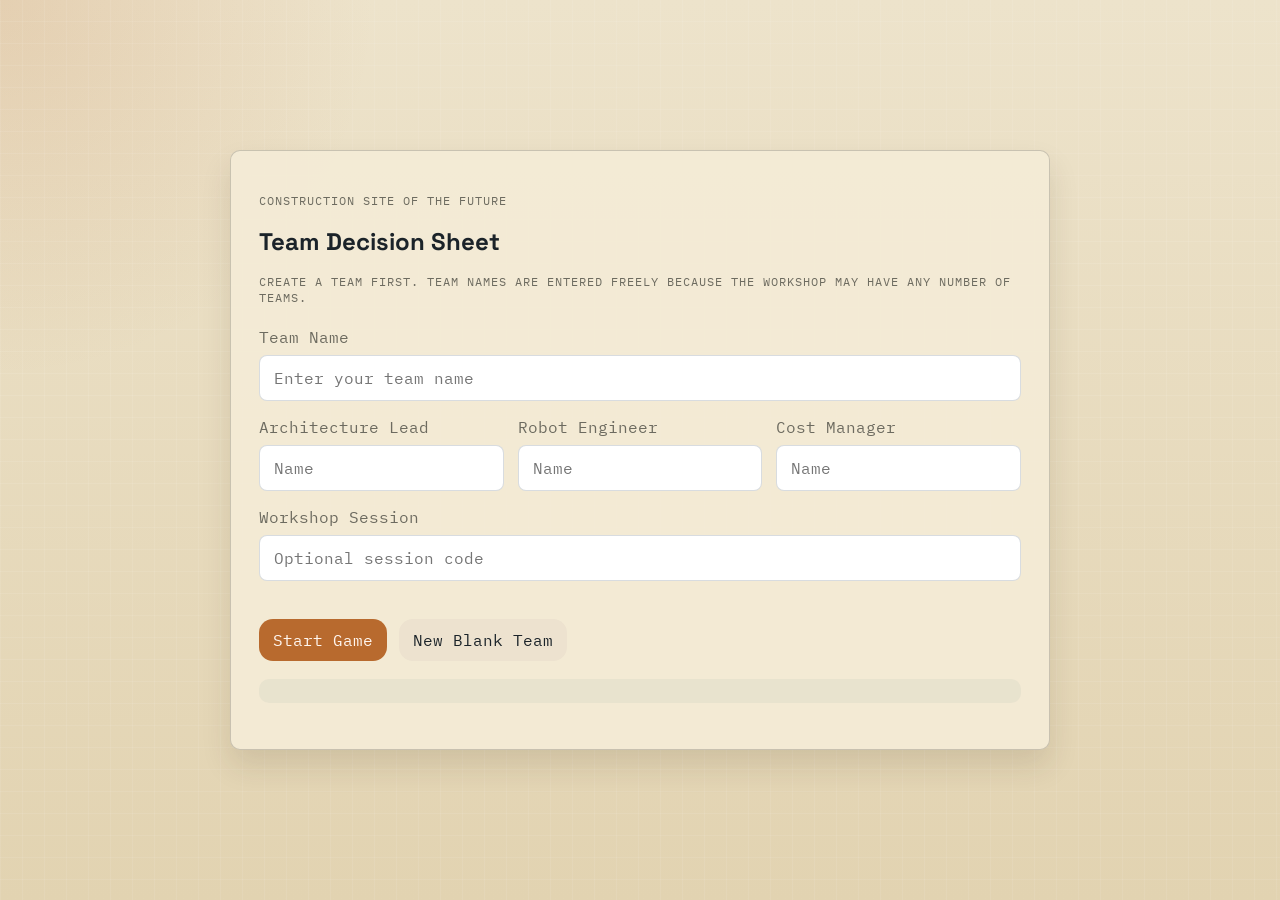
==== team.html @ 6251e375 "change the style of the web demo" ====
<!DOCTYPE html>
<html lang="en">
  <head>
    <meta charset="UTF-8" />
    <meta name="viewport" content="width=device-width, initial-scale=1.0" />
    <title>Team Decision Sheet | Construction Site of the Future</title>
    <link rel="preconnect" href="https://fonts.googleapis.com" />
    <link rel="preconnect" href="https://fonts.gstatic.com" crossorigin />
    <link
      href="https://fonts.googleapis.com/css2?family=Space+Grotesk:wght@400;500;700&family=IBM+Plex+Mono:wght@400;500&display=swap"
      rel="stylesheet"
    />
    <link rel="stylesheet" href="./styles.css" />
    <style>
      body {
        min-height: 100vh;
        display: grid;
        place-items: center;
      }

      .team-setup-page {
        width: min(820px, calc(100% - 32px));
        margin: 0 auto;
        padding: 32px 0;
      }

      .team-setup-card {
        padding: 28px;
      }

      .decision-sheet-title {
        margin: 0;
        font-family: "Space Grotesk", sans-serif;
      }

      .team-setup-form {
        display: grid;
        gap: 16px;
        margin-top: 22px;
      }

      .team-setup-form label {
        display: grid;
        gap: 8px;
        color: var(--muted);
      }

      .team-setup-form input {
        width: 100%;
        border: 1px solid rgba(16, 37, 66, 0.16);
        border-radius: 8px;
        background: #fff;
        color: var(--ink);
        padding: 12px 14px;
        font: inherit;
      }

      .role-grid {
        display: grid;
        grid-template-columns: repeat(3, minmax(0, 1fr));
        gap: 14px;
      }

      .team-setup-actions {
        display: flex;
        gap: 12px;
        flex-wrap: wrap;
        margin-top: 22px;
      }

      .team-feedback,
      .created-teams {
        margin-top: 18px;
      }

      .created-team-list {
        display: grid;
        gap: 8px;
        margin-top: 10px;
      }

      .created-team-row {
        display: flex;
        justify-content: space-between;
        gap: 12px;
        align-items: center;
        border: 1px solid var(--line);
        border-radius: 8px;
        padding: 10px 12px;
        background: var(--panel-strong);
      }

      @media (max-width: 720px) {
        .role-grid {
          grid-template-columns: 1fr;
        }
      }
    </style>
  </head>
  <body>
    <main class="team-setup-page">
      <section class="panel team-setup-card">
        <div class="panel-head">
          <p class="panel-kicker">Construction Site of the Future</p>
          <h1 class="decision-sheet-title">Team Decision Sheet</h1>
        </div>

        <p class="microcopy">
          Create a team first. Team names are entered freely because the workshop may have any number of teams.
        </p>

        <form id="team-form" class="team-setup-form">
          <label>
            Team Name
            <input id="team-name" type="text" placeholder="Enter your team name" required />
          </label>

          <div class="role-grid">
            <label>
              Architecture Lead
              <input id="architecture-lead" type="text" placeholder="Name" required />
            </label>

            <label>
              Robot Engineer
              <input id="robot-engineer" type="text" placeholder="Name" required />
            </label>

            <label>
              Cost Manager
              <input id="cost-manager" type="text" placeholder="Name" required />
            </label>
          </div>

          <label>
            Workshop Session
            <input id="session-id" type="text" placeholder="Optional session code" />
          </label>

          <div class="team-setup-actions">
            <button class="button primary" type="submit">Start Game</button>
            <button id="new-team" class="button ghost" type="button">New Blank Team</button>
          </div>
        </form>

        <div id="team-feedback" class="team-feedback"></div>
        <div id="created-teams" class="created-teams"></div>
      </section>
    </main>

    <script>
      const TEAM_STORAGE_KEY = "construction-site-team-v1";
      const TEAM_LIST_STORAGE_KEY = "construction-site-teams-v1";

      const form = document.getElementById("team-form");
      const teamNameInput = document.getElementById("team-name");
      const architectureLeadInput = document.getElementById("architecture-lead");
      const robotEngineerInput = document.getElementById("robot-engineer");
      const costManagerInput = document.getElementById("cost-manager");
      const sessionInput = document.getElementById("session-id");
      const feedbackEl = document.getElementById("team-feedback");
      const createdTeamsEl = document.getElementById("created-teams");
      const newTeamButton = document.getElementById("new-team");

      function loadJSON(key, fallback) {
        try {
          const raw = localStorage.getItem(key);
          return raw ? JSON.parse(raw) : fallback;
        } catch {
          return fallback;
        }
      }

      function generateTeamId() {
        if (typeof crypto !== "undefined" && typeof crypto.randomUUID === "function") {
          return crypto.randomUUID();
        }
        return `team-${Date.now()}-${Math.floor(Math.random() * 10000)}`;
      }

      function collectTeamInfo(existing = {}) {
        const architectureLead = architectureLeadInput.value.trim();
        const robotEngineer = robotEngineerInput.value.trim();
        const costManager = costManagerInput.value.trim();
        return {
          ...existing,
          sessionId: sessionInput.value.trim(),
          teamName: teamNameInput.value.trim(),
          architectureLead,
          robotEngineer,
          costManager,
          participants: [architectureLead, robotEngineer, costManager].filter(Boolean).join(", "),
          teamId: existing.teamId || generateTeamId(),
          finalSubmitted: existing.finalSubmitted || false,
        };
      }

      function fillExistingTeam() {
        const saved = loadJSON(TEAM_STORAGE_KEY, null);
        if (!saved) return;
        teamNameInput.value = saved.teamName || "";
        architectureLeadInput.value = saved.architectureLead || "";
        robotEngineerInput.value = saved.robotEngineer || "";
        costManagerInput.value = saved.costManager || "";
        sessionInput.value = saved.sessionId || "";
        if (saved.teamName) {
          feedbackEl.innerHTML = `<div class="role-pill">Current saved team: ${saved.teamName}</div>`;
        }
      }

      function saveTeam(teamInfo) {
        localStorage.setItem(TEAM_STORAGE_KEY, JSON.stringify(teamInfo));
        const teams = loadJSON(TEAM_LIST_STORAGE_KEY, []);
        const nextTeams = [teamInfo, ...teams.filter((team) => team.teamId !== teamInfo.teamId)];
        localStorage.setItem(TEAM_LIST_STORAGE_KEY, JSON.stringify(nextTeams));
      }

      function renderCreatedTeams() {
        const teams = loadJSON(TEAM_LIST_STORAGE_KEY, []);
        if (!teams.length) {
          createdTeamsEl.innerHTML = "";
          return;
        }
        createdTeamsEl.innerHTML = `
          <div class="panel-kicker">Created Teams</div>
          <div class="created-team-list">
            ${teams
              .map(
                (team) => `
                  <div class="created-team-row">
                    <div>
                      <strong>${team.teamName}</strong>
                      <div class="microcopy">${team.architectureLead || "-"} / ${team.robotEngineer || "-"} / ${team.costManager || "-"}</div>
                    </div>
                    <button class="button ghost" data-team-id="${team.teamId}" type="button">Use</button>
                  </div>
                `
              )
              .join("")}
          </div>
        `;
        createdTeamsEl.querySelectorAll("[data-team-id]").forEach((button) => {
          button.addEventListener("click", () => {
            const selected = teams.find((team) => team.teamId === button.dataset.teamId);
            if (!selected) return;
            localStorage.setItem(TEAM_STORAGE_KEY, JSON.stringify(selected));
            window.location.href = "./index.html";
          });
        });
      }

      form.addEventListener("submit", (event) => {
        event.preventDefault();
        const existing = loadJSON(TEAM_STORAGE_KEY, {});
        const teamInfo = collectTeamInfo(existing.teamName === teamNameInput.value.trim() ? existing : {});

        if (!teamInfo.teamName || !teamInfo.architectureLead || !teamInfo.robotEngineer || !teamInfo.costManager) {
          feedbackEl.innerHTML = `<div class="warning-pill">Please fill Team Name, Architecture Lead, Robot Engineer, and Cost Manager.</div>`;
          return;
        }

        saveTeam(teamInfo);
        window.location.href = "./index.html";
      });

      newTeamButton.addEventListener("click", () => {
        localStorage.removeItem(TEAM_STORAGE_KEY);
        teamNameInput.value = "";
        architectureLeadInput.value = "";
        robotEngineerInput.value = "";
        costManagerInput.value = "";
        sessionInput.value = "";
        feedbackEl.innerHTML = "";
        teamNameInput.focus();
      });

      fillExistingTeam();
      renderCreatedTeams();
    </script>
  </body>
</html>
---- styles.css ----
:root {
  --bg: #e9dcc1;
  --panel: rgba(244, 235, 214, 0.94);
  --panel-strong: #f8f1df;
  --ink: #1b2329;
  --muted: #6d6b60;
  --line: rgba(33, 34, 30, 0.2);
  --accent: #b86a2e;
  --accent-soft: rgba(184, 106, 46, 0.14);
  --teal: #6a8f8a;
  --gold: #d4b16a;
  --danger: #a4462d;
  --shadow: 0 16px 30px rgba(58, 41, 17, 0.12);
  --radius: 10px;
}

* {
  box-sizing: border-box;
}

body {
  margin: 0;
  min-height: 100vh;
  font-family: "IBM Plex Mono", monospace;
  color: var(--ink);
  background:
    linear-gradient(0deg, rgba(255, 255, 255, 0.08) 1px, transparent 1px),
    linear-gradient(90deg, rgba(255, 255, 255, 0.08) 1px, transparent 1px),
    radial-gradient(circle at top left, rgba(184, 106, 46, 0.16), transparent 24%),
    linear-gradient(180deg, #ede3cb 0%, #e2d3b1 100%);
  background-size: 22px 22px, 22px 22px, auto, auto;
}

.app-shell {
  width: min(1440px, calc(100% - 32px));
  margin: 0 auto;
  padding: 24px 0 40px;
}

.topbar,
.panel {
  border: 1px solid var(--line);
  border-radius: var(--radius);
  background: var(--panel);
  box-shadow: var(--shadow);
}

.topbar {
  display: flex;
  justify-content: space-between;
  gap: 24px;
  align-items: flex-start;
  padding: 28px;
  margin-bottom: 20px;
}

.topbar-actions {
  display: grid;
  gap: 12px;
  justify-items: end;
}

.mode-toggle,
.setup-actions {
  display: flex;
  gap: 8px;
  flex-wrap: wrap;
}

.hidden {
  display: none;
}

.topbar h1,
.panel-head h2 {
  margin: 0;
  font-family: "Space Grotesk", sans-serif;
  letter-spacing: -0.02em;
}

.eyebrow,
.panel-kicker,
.metric-label,
.tag,
.microcopy {
  text-transform: uppercase;
  letter-spacing: 0.08em;
  font-size: 0.78rem;
}

.eyebrow,
.panel-kicker,
.microcopy,
.metric-label {
  color: var(--muted);
}

.topbar-stats {
  display: grid;
  grid-template-columns: repeat(3, minmax(120px, 1fr));
  gap: 12px;
  width: min(420px, 100%);
}

.workspace {
  display: grid;
  gap: 20px;
}

.setup-panel {
  margin-bottom: 20px;
}

.team-panel {
  margin-bottom: 20px;
}

.team-form {
  display: grid;
  gap: 12px;
  margin-top: 12px;
}

.team-form label,
.team-form textarea,
.team-form input {
  display: grid;
  gap: 6px;
  width: 100%;
  font: inherit;
}

.team-actions {
  display: flex;
  gap: 10px;
  flex-wrap: wrap;
  margin-top: 14px;
}

.team-feedback {
  margin-top: 14px;
  padding: 12px;
  border-radius: 10px;
  background: rgba(106, 143, 138, 0.08);
  color: var(--ink);
}

.team-summary {
  font-size: 0.95rem;
  margin-bottom: 8px;
}

.team-status-message {
  font-size: 0.85rem;
  color: var(--muted);
}

.button.secondary {
  background: #ede2cf;
  color: var(--ink);
  border: 1px solid rgba(33, 34, 30, 0.12);
}

.admin-table {
  width: 100%;
  border-collapse: collapse;
  margin-top: 16px;
}

.admin-table th,
.admin-table td {
  border: 1px solid rgba(33, 34, 30, 0.12);
  padding: 10px;
  text-align: left;
  font-size: 0.9rem;
}

.admin-table th {
  background: rgba(184, 106, 46, 0.1);
}

.admin-summary {
  margin-top: 12px;
  padding: 14px;
  border-radius: 10px;
  background: rgba(240, 229, 201, 0.9);
}

.setup-editor,
.setup-worker-list,
.setup-strategy-list {
  display: grid;
  gap: 16px;
}

.setup-block {
  display: grid;
  gap: 12px;
}

.setup-block h3 {
  margin: 0;
  font-family: "Space Grotesk", sans-serif;
}

.setup-worker-card,
.setup-strategy-card {
  border: 1px solid var(--line);
  border-radius: 8px;
  background: var(--panel-strong);
  padding: 14px;
}

.setup-worker-head {
  display: flex;
  justify-content: space-between;
  gap: 12px;
  align-items: center;
  margin-bottom: 12px;
}

.setup-card input,
.setup-card textarea,
.setup-inline-fields input,
.setup-badge-input input,
.setup-tag-input input {
  width: 100%;
  border: 1px solid rgba(33, 34, 30, 0.16);
  border-radius: 6px;
  background: #fffaf0;
  color: var(--ink);
  padding: 5px 6px;
  font: inherit;
}

.setup-inline-fields {
  display: grid;
  grid-template-columns: repeat(2, minmax(0, 1fr));
  gap: 8px;
}

.setup-inline-fields label,
.setup-card-values label,
.setup-name-field,
.setup-tag-input,
.setup-badge-input {
  display: grid;
  gap: 4px;
  font-size: 0.72rem;
  color: var(--muted);
}

.setup-name-field {
  min-width: 120px;
}

.strategy-card .setup-name-field {
  flex: 1;
}

.setup-card .strategy-title {
  align-items: start;
  flex-wrap: wrap;
}

.worker-name.setup-name-field {
  display: grid;
  gap: 4px;
  margin-bottom: 8px;
  padding-right: 0;
}

.setup-card-values {
  display: grid;
  grid-template-columns: 1fr;
  gap: 6px;
  margin-top: 8px;
}

.setup-quantity-row {
  display: flex;
  justify-content: flex-end;
  margin-top: 8px;
}

.setup-tag-input {
  width: 72px;
}

.setup-badge-input {
  width: 72px;
}

.worker-card.setup-card {
  min-height: 0;
  padding: 12px;
  display: grid;
  gap: 8px;
}

.setup-card-top {
  display: grid;
  grid-template-columns: minmax(0, 1fr) 84px;
  gap: 8px;
  align-items: start;
}

.worker-card.setup-card .worker-name {
  padding-right: 0;
  margin-bottom: 0;
}

.worker-card.setup-card .setup-tag-input,
.worker-card.setup-card .setup-badge-input {
  width: 100%;
}

.worker-card.setup-card .setup-tag-input {
  position: static;
}

.worker-card.setup-card .mini-bars {
  padding-bottom: 0;
}

.worker-card.setup-card .setup-name-field span {
  text-transform: uppercase;
  letter-spacing: 0.05em;
  font-size: 0.68rem;
  color: var(--muted);
}

.setup-inline-fields,
.setup-card-values {
  align-items: start;
}

.setup-inline-fields label,
.setup-card-values label,
.setup-name-field,
.setup-tag-input,
.setup-badge-input {
  min-width: 0;
}

.worker-card.setup-card .setup-quantity-row {
  justify-content: stretch;
}

.worker-card.setup-card .setup-badge-input {
  position: static;
  width: 84px;
  margin-left: auto;
}

.worker-card.setup-card .setup-badge-input input,
.worker-card.setup-card .setup-tag-input input,
.worker-card.setup-card .setup-name-field input {
  min-width: 0;
}

.setup-grid {
  display: grid;
  grid-template-columns: repeat(3, minmax(0, 1fr));
  gap: 10px;
}

.setup-grid-weights {
  grid-template-columns: repeat(3, minmax(0, 1fr));
}

.setup-editor label,
.formula-field {
  display: grid;
  gap: 6px;
  font-size: 0.82rem;
  color: var(--muted);
}

.setup-editor input,
.setup-editor textarea {
  width: 100%;
  border: 1px solid rgba(33, 34, 30, 0.16);
  border-radius: 6px;
  background: #fffaf0;
  color: var(--ink);
  padding: 9px 10px;
  font: inherit;
}

.setup-quantity-list {
  display: grid;
  gap: 8px;
  margin-top: 12px;
}

.quantity-row,
.quantity-controls {
  display: flex;
  align-items: center;
  gap: 8px;
  flex-wrap: wrap;
}

.quantity-row {
  justify-content: space-between;
  border-top: 1px solid rgba(33, 34, 30, 0.08);
  padding-top: 8px;
}

.quantity-value {
  min-width: 28px;
  text-align: center;
}

.main-columns {
  display: grid;
  grid-template-columns: minmax(0, 1.45fr) 360px;
  gap: 20px;
  align-items: start;
}

.primary-stack {
  display: grid;
  gap: 20px;
}

.panel {
  padding: 18px;
}

.panel-head {
  display: flex;
  flex-direction: column;
  gap: 6px;
  margin-bottom: 16px;
}

.panel-head-inline {
  gap: 4px;
  margin-bottom: 12px;
}

.panel-head-row {
  display: flex;
  align-items: center;
  justify-content: space-between;
  gap: 12px;
  flex-wrap: wrap;
}

.strategy-list,
.task-board,
.worker-pool,
.variant-list {
  display: grid;
  gap: 14px;
}

.strategy-list-horizontal {
  grid-template-columns: repeat(3, minmax(0, 1fr));
}

.strategy-card,
.task-card,
.worker-card,
.variant-card,
.stat-card {
  border: 1px solid var(--line);
  border-radius: 8px;
  background: var(--panel-strong);
}

.strategy-card {
  padding: 16px;
  cursor: pointer;
  transition: transform 160ms ease, border-color 160ms ease, box-shadow 160ms ease;
  text-align: left;
  height: 100%;
}

.strategy-card:hover,
.strategy-card.active {
  transform: translateY(-2px);
  border-color: rgba(205, 92, 43, 0.45);
  box-shadow: 0 12px 24px rgba(205, 92, 43, 0.12);
}

.strategy-card.active {
  outline: 2px solid rgba(205, 92, 43, 0.18);
}

.strategy-title,
.task-title,
.worker-name,
.variant-title {
  display: flex;
  justify-content: space-between;
  gap: 12px;
  align-items: center;
  margin-bottom: 10px;
}

.task-title {
  align-items: start;
}

.task-title-group {
  position: relative;
}

.task-name-with-tooltip {
  position: relative;
  display: inline-flex;
  align-items: center;
  cursor: help;
}

.task-tooltip,
.socket-tooltip {
  position: absolute;
  z-index: 5;
  opacity: 0;
  pointer-events: none;
  transition: opacity 120ms ease, transform 120ms ease;
  border: 1px solid rgba(33, 34, 30, 0.14);
  border-radius: 6px;
  background: rgba(252, 247, 236, 0.98);
  color: var(--ink);
  box-shadow: 0 12px 20px rgba(58, 41, 17, 0.12);
}

.task-tooltip {
  top: calc(100% + 8px);
  left: 0;
  width: 190px;
  padding: 9px 10px;
  transform: translateY(4px);
  font-size: 0.76rem;
  line-height: 1.45;
  text-transform: none;
  letter-spacing: 0.01em;
}

.task-name-with-tooltip:hover .task-tooltip {
  opacity: 1;
  transform: translateY(0);
}

.tag {
  display: inline-flex;
  align-items: center;
  gap: 6px;
  padding: 5px 8px;
  border-radius: 6px;
  background: rgba(184, 106, 46, 0.1);
  color: var(--accent);
  font-family: "IBM Plex Mono", monospace;
}

.metrics-row,
.submetrics,
.task-slots,
.compare-actions,
.variant-summary {
  display: flex;
  gap: 10px;
  flex-wrap: wrap;
}

.metric-pill,
.role-pill,
.warning-pill {
  padding: 8px 10px;
  border-radius: 6px;
  background: #efe4ca;
  color: var(--ink);
  font-size: 0.9rem;
  border: 1px solid rgba(33, 34, 30, 0.08);
}

.bars {
  display: grid;
  gap: 8px;
  margin-top: 12px;
}

.bar {
  display: grid;
  grid-template-columns: 92px 1fr 36px;
  gap: 10px;
  align-items: center;
}

.bar-track {
  height: 9px;
  overflow: hidden;
  border-radius: 999px;
  background: rgba(24, 35, 47, 0.08);
}

.bar-fill {
  height: 100%;
  border-radius: inherit;
  background: linear-gradient(90deg, var(--teal), var(--accent));
}

.task-board {
  grid-template-columns: repeat(4, minmax(0, 1fr));
  gap: 12px;
}

.task-card {
  padding: 14px;
  display: grid;
  gap: 14px;
  position: relative;
}

.socket {
  min-height: 320px;
}

.drop-zone {
  min-height: 172px;
  display: grid;
  place-items: center;
  position: relative;
  border: 1px dashed rgba(33, 34, 30, 0.28);
  border-radius: 8px;
  background:
    repeating-linear-gradient(
      0deg,
      rgba(255, 255, 255, 0.12),
      rgba(255, 255, 255, 0.12) 6px,
      transparent 6px,
      transparent 12px
    ),
    linear-gradient(180deg, rgba(255, 249, 236, 0.92), rgba(240, 228, 197, 0.88));
  transition: border-color 140ms ease, transform 140ms ease, background 140ms ease;
}

.drop-zone.filled {
  place-items: stretch;
  align-content: start;
  padding: 12px;
  border-style: solid;
  border-color: rgba(106, 143, 138, 0.55);
  background: linear-gradient(180deg, rgba(218, 233, 231, 0.75), rgba(212, 223, 210, 0.78));
}

.socket.dragover .drop-zone {
  transform: translateY(-2px);
  border-color: rgba(184, 106, 46, 0.55);
  background: rgba(184, 106, 46, 0.12);
}

.drop-copy {
  color: var(--muted);
  font-size: 0.9rem;
  text-align: center;
  max-width: 12ch;
}

.socket-tooltip {
  left: 10px;
  right: 10px;
  bottom: 10px;
  padding: 8px 9px;
  transform: translateY(4px);
  font-size: 0.72rem;
  line-height: 1.4;
}

.drop-zone:not(.filled):hover .socket-tooltip {
  opacity: 1;
  transform: translateY(0);
}

.assignment-chip {
  display: grid;
  gap: 8px;
}

.assignment-stack {
  display: grid;
  gap: 10px;
}

.assignment-chip {
  padding: 10px;
  border: 1px solid rgba(33, 34, 30, 0.1);
  border-radius: 8px;
  background: rgba(255, 250, 240, 0.78);
}

.assignment-chip strong {
  font-family: "Space Grotesk", sans-serif;
  font-size: 1rem;
}

.support-row {
  display: flex;
  align-items: center;
  justify-content: space-between;
  gap: 8px;
  flex-wrap: wrap;
}

.assignment-chip .button {
  padding: 8px 10px;
  font-size: 0.78rem;
}

.board-legend {
  display: flex;
  flex-wrap: wrap;
  gap: 8px;
  margin-bottom: 14px;
}

.board-legend-inline {
  margin-bottom: 0;
  gap: 6px;
}

.simulation-actions {
  display: flex;
  gap: 8px;
  flex-wrap: wrap;
  margin-bottom: 14px;
}

.simulation-board {
  display: grid;
  grid-template-columns: 120px repeat(4, minmax(0, 1fr)) 160px;
  gap: 12px;
  align-items: start;
  margin-bottom: 14px;
}

.sim-source,
.sim-target,
.sim-stage {
  padding: 2px 0;
}

.sim-column-head,
.sim-stage-head,
.sim-stage-meta {
  display: flex;
  justify-content: space-between;
  gap: 8px;
  align-items: center;
}

.sim-column-head,
.sim-stage-head {
  margin-bottom: 8px;
}

.sim-stage-meta {
  color: var(--muted);
  font-size: 0.72rem;
  margin-bottom: 8px;
}

.sim-strip,
.sim-stage-buffer {
  display: flex;
  flex-wrap: wrap;
  gap: 6px;
  align-content: flex-start;
}

.sim-stage-processor,
.sim-stage-buffer,
.sim-strip,
.sim-grid {
  min-height: 40px;
}

.sim-stage-processor {
  display: grid;
  place-items: center;
  margin-bottom: 8px;
}

.sim-stage-buffer {
  padding-top: 8px;
}

.sim-block,
.sim-grid-slot,
.sim-square-placeholder {
  width: 20px;
  height: 20px;
  border-radius: 4px;
  display: inline-block;
}

.sim-block {
  background: linear-gradient(180deg, rgba(184, 106, 46, 0.9), rgba(152, 89, 38, 0.92));
}

.sim-block.active {
  background: linear-gradient(180deg, rgba(106, 143, 138, 0.92), rgba(63, 101, 96, 0.96));
}

.sim-block.done {
  background: linear-gradient(180deg, rgba(95, 149, 104, 0.9), rgba(71, 123, 80, 0.96));
}

.sim-grid {
  display: grid;
  grid-template-columns: repeat(3, 1fr);
  gap: 6px;
}

.sim-grid-slot,
.sim-square-placeholder {
  border: 1px dashed rgba(33, 34, 30, 0.16);
  background: rgba(255, 255, 255, 0.32);
}

.sim-placeholder {
  color: var(--muted);
  font-size: 0.68rem;
  width: 100%;
}

.sim-stage.inactive {
  opacity: 0.72;
}

.legend-chip {
  border: 1px solid rgba(33, 34, 30, 0.12);
  background: rgba(255, 249, 236, 0.65);
  border-radius: 6px;
  padding: 5px 8px;
  font-size: 0.72rem;
  text-transform: uppercase;
  letter-spacing: 0.04em;
  color: var(--muted);
}

.task-card.warning {
  border-color: rgba(190, 61, 42, 0.35);
}

.task-note {
  color: var(--muted);
  font-size: 0.95rem;
}

.task-slot {
  display: grid;
  grid-template-columns: 1fr auto auto;
  gap: 10px;
  align-items: center;
}

.slot-controls {
  display: inline-flex;
  align-items: center;
  gap: 8px;
}

button {
  font: inherit;
}

.icon-button,
.button {
  border: 0;
  border-radius: 14px;
  cursor: pointer;
  transition: transform 140ms ease, opacity 140ms ease, background 140ms ease;
}

.icon-button:hover,
.button:hover {
  transform: translateY(-1px);
}

.icon-button {
  width: 32px;
  height: 32px;
  background: #ede2cf;
  color: var(--ink);
}

.button {
  padding: 11px 14px;
}

.button.primary {
  background: var(--accent);
  color: #fff6ef;
}

.button.ghost {
  background: #ede2cf;
  color: var(--ink);
}

.stat-grid {
  display: grid;
  grid-template-columns: repeat(2, minmax(0, 1fr));
  gap: 12px;
  margin-bottom: 14px;
}

.stat-card {
  padding: 14px;
}

.stat-value {
  display: block;
  margin-top: 6px;
  font-size: 1.5rem;
  font-weight: 700;
}

.score-card {
  margin-bottom: 14px;
  padding: 18px;
  border-radius: 8px;
  border: 1px solid rgba(33, 34, 30, 0.12);
  background:
    linear-gradient(90deg, rgba(184, 106, 46, 0.08), transparent 35%),
    linear-gradient(180deg, rgba(255, 250, 239, 0.86), rgba(240, 229, 201, 0.86));
}

.score-line {
  display: flex;
  justify-content: space-between;
  gap: 16px;
  margin-top: 10px;
  font-family: "IBM Plex Mono", monospace;
}

.panel-subhead {
  font-weight: 700;
  margin-bottom: 8px;
  color: var(--ink);
}

.check-section {
  display: grid;
  gap: 10px;
}

.check-row {
  padding: 12px;
  border-radius: 8px;
  border: 1px solid rgba(33, 34, 30, 0.1);
  background: rgba(255, 255, 255, 0.72);
}

.check-row.pass {
  border-color: rgba(106, 143, 138, 0.4);
}

.check-row.fail {
  border-color: rgba(164, 70, 45, 0.4);
}

.check-row strong {
  display: block;
  margin-top: 6px;
}

.warning-list {
  display: grid;
  gap: 8px;
}

.warning-pill {
  background: rgba(190, 61, 42, 0.12);
  color: var(--danger);
}

.worker-pool {
  grid-template-columns: repeat(6, minmax(0, 1fr));
}

.floating-outcomes {
  position: sticky;
  top: 18px;
}

.outcomes-panel {
  background:
    linear-gradient(180deg, rgba(248, 242, 229, 0.98), rgba(238, 227, 200, 0.96));
}

.worker-card,
.variant-card {
  padding: 14px;
}

.worker-card {
  padding: 10px;
  position: relative;
  min-height: 134px;
}

.draggable-card {
  transition: transform 140ms ease, box-shadow 140ms ease, opacity 140ms ease;
  cursor: grab;
}

.draggable-card:hover {
  transform: translateY(-2px);
  box-shadow: 0 14px 30px rgba(64, 44, 24, 0.12);
}

.draggable-card.dragging {
  opacity: 0.65;
}

.draggable-card.assigned {
  opacity: 0.58;
}

.worker-type {
  color: var(--muted);
  font-size: 0.94rem;
}

.mini-bars {
  display: grid;
  gap: 6px;
  margin-top: 12px;
}

.worker-card .worker-name {
  margin-bottom: 8px;
  padding-right: 40px;
}

.worker-card .worker-name strong {
  font-size: 0.92rem;
  line-height: 1.15;
}

.worker-card .mini-bars {
  margin-top: 0;
  gap: 5px;
  padding-bottom: 26px;
}

.worker-card .mini-bar {
  grid-template-columns: 64px 1fr;
  gap: 6px;
}

.worker-card .microcopy {
  font-size: 0.68rem;
  letter-spacing: 0.05em;
}

.worker-cost-tag {
  position: absolute;
  top: 10px;
  right: 10px;
  display: inline-flex;
  align-items: center;
  justify-content: center;
  min-width: 28px;
  height: 22px;
  padding: 0 7px;
  border: 1px solid rgba(33, 34, 30, 0.12);
  border-radius: 6px;
  background: rgba(184, 106, 46, 0.1);
  color: var(--accent);
  font-size: 0.72rem;
  line-height: 1;
}

.worker-quantity-badge {
  position: absolute;
  right: 10px;
  bottom: 10px;
  width: 28px;
  height: 28px;
  display: inline-flex;
  align-items: center;
  justify-content: center;
  border-radius: 999px;
  border: 1px solid rgba(33, 34, 30, 0.14);
  background: rgba(106, 143, 138, 0.16);
  color: var(--ink);
  font-size: 0.75rem;
  line-height: 1;
}

.mini-bar {
  display: grid;
  grid-template-columns: 74px 1fr;
  gap: 8px;
  align-items: center;
}

.mini-bar-track {
  position: relative;
  height: 9px;
  overflow: hidden;
  border-radius: 999px;
  background: rgba(24, 35, 47, 0.08);
}

.mini-bar-zero {
  position: absolute;
  top: 0;
  bottom: 0;
  left: 50%;
  width: 1px;
  background: rgba(27, 35, 41, 0.28);
  transform: translateX(-0.5px);
}

.mini-bar-fill {
  position: absolute;
  top: 0;
  bottom: 0;
  border-radius: 999px;
}

.mini-bar-fill.positive {
  background: linear-gradient(90deg, var(--teal), var(--accent));
}

.mini-bar-fill.negative {
  background: linear-gradient(90deg, #b54b38, #dd9a62);
}

.variant-list {
  grid-template-columns: repeat(3, minmax(0, 1fr));
  margin-top: 16px;
}

.variant-card.selected {
  border-color: rgba(13, 127, 122, 0.42);
  box-shadow: 0 12px 24px rgba(13, 127, 122, 0.12);
}

.empty-state {
  padding: 18px;
  border: 1px dashed var(--line);
  border-radius: 18px;
  color: var(--muted);
}

@media (max-width: 1100px) {
  .main-columns,
  .variant-list {
    grid-template-columns: 1fr;
  }

  .floating-outcomes {
    position: static;
  }

  .task-board,
  .worker-pool {
    grid-template-columns: repeat(2, minmax(0, 1fr));
  }

  .simulation-board {
    grid-template-columns: 1fr;
  }

  .strategy-list-horizontal {
    grid-template-columns: 1fr;
  }

  .topbar {
    flex-direction: column;
  }

  .topbar-actions {
    width: 100%;
    justify-items: start;
  }

  .topbar-stats,
  .stat-grid {
    grid-template-columns: 1fr 1fr;
  }
}

@media (max-width: 720px) {
  .app-shell {
    width: min(100% - 20px, 1440px);
    padding-top: 12px;
  }

  .topbar,
  .panel {
    padding: 16px;
  }

  .topbar-stats,
  .stat-grid {
    grid-template-columns: 1fr;
  }

  .setup-grid,
  .setup-grid-weights {
    grid-template-columns: 1fr;
  }

  .task-board,
  .worker-pool {
    grid-template-columns: 1fr;
  }


  .strategy-list-horizontal {
    grid-template-columns: 1fr;
  }

  .bar,
  .task-slot {
    grid-template-columns: 1fr;
  }
}
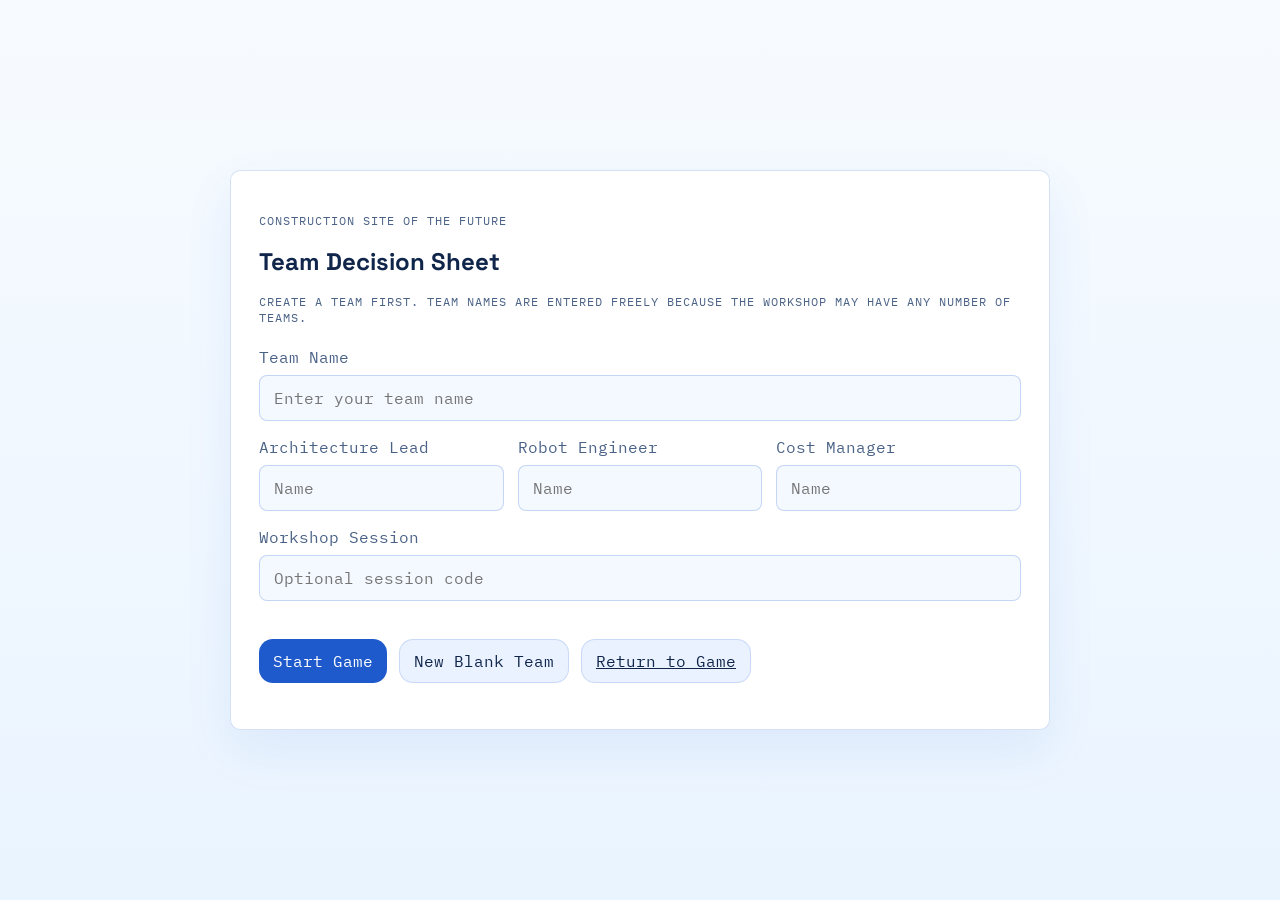
==== commit 6e41a0a3: "change the color" ====
--- a/team.html
+++ b/team.html
@@ -16,6 +16,9 @@
         min-height: 100vh;
         display: grid;
         place-items: center;
+        margin: 0;
+        background: linear-gradient(180deg, #f7fbff 0%, #eaf4ff 100%);
+        color: var(--ink);
       }
 
       .team-setup-page {
@@ -26,6 +29,9 @@
 
       .team-setup-card {
         padding: 28px;
+        border: 1px solid rgba(31, 90, 204, 0.18);
+        background: rgba(255, 255, 255, 0.96);
+        box-shadow: 0 20px 50px rgba(31, 90, 204, 0.08);
       }
 
       .decision-sheet-title {
@@ -47,9 +53,9 @@
 
       .team-setup-form input {
         width: 100%;
-        border: 1px solid rgba(16, 37, 66, 0.16);
+        border: 1px solid rgba(31, 90, 204, 0.22);
         border-radius: 8px;
-        background: #fff;
+        background: #f4f8ff;
         color: var(--ink);
         padding: 12px 14px;
         font: inherit;
@@ -66,6 +72,17 @@
         gap: 12px;
         flex-wrap: wrap;
         margin-top: 22px;
+      }
+
+      .team-setup-actions .button.primary {
+        background: var(--accent);
+        color: #fff;
+      }
+
+      .team-setup-actions .button.ghost {
+        background: rgba(233, 241, 255, 0.92);
+        color: var(--ink);
+        border: 1px solid rgba(31, 90, 204, 0.16);
       }
 
       .team-feedback,
@@ -140,6 +157,7 @@
           <div class="team-setup-actions">
             <button class="button primary" type="submit">Start Game</button>
             <button id="new-team" class="button ghost" type="button">New Blank Team</button>
+            <a class="button ghost" href="./index.html">Return to Game</a>
           </div>
         </form>
 
--- a/styles.css
+++ b/styles.css
@@ -1,16 +1,16 @@
 :root {
-  --bg: #e9dcc1;
-  --panel: rgba(244, 235, 214, 0.94);
-  --panel-strong: #f8f1df;
-  --ink: #1b2329;
-  --muted: #6d6b60;
-  --line: rgba(33, 34, 30, 0.2);
-  --accent: #b86a2e;
-  --accent-soft: rgba(184, 106, 46, 0.14);
-  --teal: #6a8f8a;
-  --gold: #d4b16a;
-  --danger: #a4462d;
-  --shadow: 0 16px 30px rgba(58, 41, 17, 0.12);
+  --bg: #eaf4ff;
+  --panel: rgba(242, 246, 255, 0.95);
+  --panel-strong: #ffffff;
+  --ink: #10254a;
+  --muted: #4a6286;
+  --line: rgba(16, 37, 74, 0.12);
+  --accent: #1f5acc;
+  --accent-soft: rgba(31, 90, 204, 0.14);
+  --teal: #4a7ed1;
+  --gold: #7faeff;
+  --danger: #c6384d;
+  --shadow: 0 16px 30px rgba(30, 70, 140, 0.12);
   --radius: 10px;
 }
 
@@ -26,8 +26,8 @@
   background:
     linear-gradient(0deg, rgba(255, 255, 255, 0.08) 1px, transparent 1px),
     linear-gradient(90deg, rgba(255, 255, 255, 0.08) 1px, transparent 1px),
-    radial-gradient(circle at top left, rgba(184, 106, 46, 0.16), transparent 24%),
-    linear-gradient(180deg, #ede3cb 0%, #e2d3b1 100%);
+    radial-gradient(circle at top left, rgba(31, 90, 204, 0.16), transparent 24%),
+    linear-gradient(180deg, #f7fbff 0%, #eaf4ff 100%);
   background-size: 22px 22px, 22px 22px, auto, auto;
 }
 
@@ -111,81 +111,6 @@
   margin-bottom: 20px;
 }
 
-.team-panel {
-  margin-bottom: 20px;
-}
-
-.team-form {
-  display: grid;
-  gap: 12px;
-  margin-top: 12px;
-}
-
-.team-form label,
-.team-form textarea,
-.team-form input {
-  display: grid;
-  gap: 6px;
-  width: 100%;
-  font: inherit;
-}
-
-.team-actions {
-  display: flex;
-  gap: 10px;
-  flex-wrap: wrap;
-  margin-top: 14px;
-}
-
-.team-feedback {
-  margin-top: 14px;
-  padding: 12px;
-  border-radius: 10px;
-  background: rgba(106, 143, 138, 0.08);
-  color: var(--ink);
-}
-
-.team-summary {
-  font-size: 0.95rem;
-  margin-bottom: 8px;
-}
-
-.team-status-message {
-  font-size: 0.85rem;
-  color: var(--muted);
-}
-
-.button.secondary {
-  background: #ede2cf;
-  color: var(--ink);
-  border: 1px solid rgba(33, 34, 30, 0.12);
-}
-
-.admin-table {
-  width: 100%;
-  border-collapse: collapse;
-  margin-top: 16px;
-}
-
-.admin-table th,
-.admin-table td {
-  border: 1px solid rgba(33, 34, 30, 0.12);
-  padding: 10px;
-  text-align: left;
-  font-size: 0.9rem;
-}
-
-.admin-table th {
-  background: rgba(184, 106, 46, 0.1);
-}
-
-.admin-summary {
-  margin-top: 12px;
-  padding: 14px;
-  border-radius: 10px;
-  background: rgba(240, 229, 201, 0.9);
-}
-
 .setup-editor,
 .setup-worker-list,
 .setup-strategy-list {
@@ -225,9 +150,9 @@
 .setup-badge-input input,
 .setup-tag-input input {
   width: 100%;
-  border: 1px solid rgba(33, 34, 30, 0.16);
+  border: 1px solid rgba(16, 37, 74, 0.16);
   border-radius: 6px;
-  background: #fffaf0;
+  background: #f4f8ff;
   color: var(--ink);
   padding: 5px 6px;
   font: inherit;
@@ -380,9 +305,9 @@
 .setup-editor input,
 .setup-editor textarea {
   width: 100%;
-  border: 1px solid rgba(33, 34, 30, 0.16);
+  border: 1px solid rgba(16, 37, 74, 0.16);
   border-radius: 6px;
-  background: #fffaf0;
+  background: #f4f8ff;
   color: var(--ink);
   padding: 9px 10px;
   font: inherit;
@@ -482,12 +407,12 @@
 .strategy-card:hover,
 .strategy-card.active {
   transform: translateY(-2px);
-  border-color: rgba(205, 92, 43, 0.45);
-  box-shadow: 0 12px 24px rgba(205, 92, 43, 0.12);
+  border-color: rgba(31, 90, 204, 0.35);
+  box-shadow: 0 12px 24px rgba(31, 90, 204, 0.12);
 }
 
 .strategy-card.active {
-  outline: 2px solid rgba(205, 92, 43, 0.18);
+  outline: 2px solid rgba(31, 90, 204, 0.15);
 }
 
 .strategy-title,
@@ -523,11 +448,11 @@
   opacity: 0;
   pointer-events: none;
   transition: opacity 120ms ease, transform 120ms ease;
-  border: 1px solid rgba(33, 34, 30, 0.14);
+  border: 1px solid rgba(16, 37, 74, 0.12);
   border-radius: 6px;
-  background: rgba(252, 247, 236, 0.98);
+  background: rgba(255, 255, 255, 0.96);
   color: var(--ink);
-  box-shadow: 0 12px 20px rgba(58, 41, 17, 0.12);
+  box-shadow: 0 12px 20px rgba(16, 37, 74, 0.08);
 }
 
 .task-tooltip {
@@ -553,7 +478,7 @@
   gap: 6px;
   padding: 5px 8px;
   border-radius: 6px;
-  background: rgba(184, 106, 46, 0.1);
+  background: rgba(31, 90, 204, 0.08);
   color: var(--accent);
   font-family: "IBM Plex Mono", monospace;
 }
@@ -573,10 +498,10 @@
 .warning-pill {
   padding: 8px 10px;
   border-radius: 6px;
-  background: #efe4ca;
+  background: rgba(229, 238, 255, 0.88);
   color: var(--ink);
   font-size: 0.9rem;
-  border: 1px solid rgba(33, 34, 30, 0.08);
+  border: 1px solid rgba(16, 37, 74, 0.08);
 }
 
 .bars {
@@ -626,7 +551,7 @@
   display: grid;
   place-items: center;
   position: relative;
-  border: 1px dashed rgba(33, 34, 30, 0.28);
+  border: 1px dashed rgba(31, 90, 204, 0.28);
   border-radius: 8px;
   background:
     repeating-linear-gradient(
@@ -636,7 +561,7 @@
       transparent 6px,
       transparent 12px
     ),
-    linear-gradient(180deg, rgba(255, 249, 236, 0.92), rgba(240, 228, 197, 0.88));
+    linear-gradient(180deg, rgba(236, 246, 255, 0.92), rgba(227, 239, 255, 0.88));
   transition: border-color 140ms ease, transform 140ms ease, background 140ms ease;
 }
 
@@ -645,14 +570,14 @@
   align-content: start;
   padding: 12px;
   border-style: solid;
-  border-color: rgba(106, 143, 138, 0.55);
-  background: linear-gradient(180deg, rgba(218, 233, 231, 0.75), rgba(212, 223, 210, 0.78));
+  border-color: rgba(31, 90, 204, 0.45);
+  background: linear-gradient(180deg, rgba(231, 241, 255, 0.9), rgba(218, 233, 255, 0.9));
 }
 
 .socket.dragover .drop-zone {
   transform: translateY(-2px);
-  border-color: rgba(184, 106, 46, 0.55);
-  background: rgba(184, 106, 46, 0.12);
+  border-color: rgba(31, 90, 204, 0.55);
+  background: rgba(31, 90, 204, 0.1);
 }
 
 .drop-copy {
@@ -800,15 +725,15 @@
 }
 
 .sim-block {
-  background: linear-gradient(180deg, rgba(184, 106, 46, 0.9), rgba(152, 89, 38, 0.92));
+  background: linear-gradient(180deg, rgba(31, 90, 204, 0.96), rgba(56, 115, 230, 0.92));
 }
 
 .sim-block.active {
-  background: linear-gradient(180deg, rgba(106, 143, 138, 0.92), rgba(63, 101, 96, 0.96));
+  background: linear-gradient(180deg, rgba(74, 126, 209, 0.96), rgba(56, 96, 201, 0.96));
 }
 
 .sim-block.done {
-  background: linear-gradient(180deg, rgba(95, 149, 104, 0.9), rgba(71, 123, 80, 0.96));
+  background: linear-gradient(180deg, rgba(90, 134, 218, 0.92), rgba(60, 105, 196, 0.94));
 }
 
 .sim-grid {
@@ -834,8 +759,8 @@
 }
 
 .legend-chip {
-  border: 1px solid rgba(33, 34, 30, 0.12);
-  background: rgba(255, 249, 236, 0.65);
+  border: 1px solid rgba(16, 37, 74, 0.12);
+  background: rgba(232, 241, 255, 0.72);
   border-radius: 6px;
   padding: 5px 8px;
   font-size: 0.72rem;
@@ -845,7 +770,7 @@
 }
 
 .task-card.warning {
-  border-color: rgba(190, 61, 42, 0.35);
+  border-color: rgba(198, 56, 77, 0.35);
 }
 
 .task-note {
@@ -886,7 +811,7 @@
 .icon-button {
   width: 32px;
   height: 32px;
-  background: #ede2cf;
+  background: rgba(233, 241, 255, 0.92);
   color: var(--ink);
 }
 
@@ -896,11 +821,11 @@
 
 .button.primary {
   background: var(--accent);
-  color: #fff6ef;
+  color: #ffffff;
 }
 
 .button.ghost {
-  background: #ede2cf;
+  background: rgba(233, 241, 255, 0.92);
   color: var(--ink);
 }
 
@@ -926,10 +851,10 @@
   margin-bottom: 14px;
   padding: 18px;
   border-radius: 8px;
-  border: 1px solid rgba(33, 34, 30, 0.12);
+  border: 1px solid rgba(16, 37, 74, 0.12);
   background:
-    linear-gradient(90deg, rgba(184, 106, 46, 0.08), transparent 35%),
-    linear-gradient(180deg, rgba(255, 250, 239, 0.86), rgba(240, 229, 201, 0.86));
+    linear-gradient(90deg, rgba(31, 90, 204, 0.08), transparent 35%),
+    linear-gradient(180deg, rgba(243, 249, 255, 0.96), rgba(233, 242, 255, 0.96));
 }
 
 .score-line {
@@ -959,11 +884,11 @@
 }
 
 .check-row.pass {
-  border-color: rgba(106, 143, 138, 0.4);
+  border-color: rgba(31, 90, 204, 0.35);
 }
 
 .check-row.fail {
-  border-color: rgba(164, 70, 45, 0.4);
+  border-color: rgba(198, 56, 77, 0.35);
 }
 
 .check-row strong {
@@ -977,7 +902,7 @@
 }
 
 .warning-pill {
-  background: rgba(190, 61, 42, 0.12);
+  background: rgba(198, 56, 77, 0.12);
   color: var(--danger);
 }
 
@@ -992,7 +917,7 @@
 
 .outcomes-panel {
   background:
-    linear-gradient(180deg, rgba(248, 242, 229, 0.98), rgba(238, 227, 200, 0.96));
+    linear-gradient(180deg, rgba(243, 249, 255, 0.98), rgba(233, 242, 255, 0.96));
 }
 
 .worker-card,
@@ -1071,9 +996,9 @@
   min-width: 28px;
   height: 22px;
   padding: 0 7px;
-  border: 1px solid rgba(33, 34, 30, 0.12);
+  border: 1px solid rgba(31, 90, 204, 0.16);
   border-radius: 6px;
-  background: rgba(184, 106, 46, 0.1);
+  background: rgba(31, 90, 204, 0.08);
   color: var(--accent);
   font-size: 0.72rem;
   line-height: 1;
@@ -1089,8 +1014,8 @@
   align-items: center;
   justify-content: center;
   border-radius: 999px;
-  border: 1px solid rgba(33, 34, 30, 0.14);
-  background: rgba(106, 143, 138, 0.16);
+  border: 1px solid rgba(31, 90, 204, 0.16);
+  background: rgba(31, 90, 204, 0.12);
   color: var(--ink);
   font-size: 0.75rem;
   line-height: 1;
@@ -1133,7 +1058,7 @@
 }
 
 .mini-bar-fill.negative {
-  background: linear-gradient(90deg, #b54b38, #dd9a62);
+  background: linear-gradient(90deg, rgba(198, 56, 77, 0.95), rgba(229, 114, 113, 0.9));
 }
 
 .variant-list {
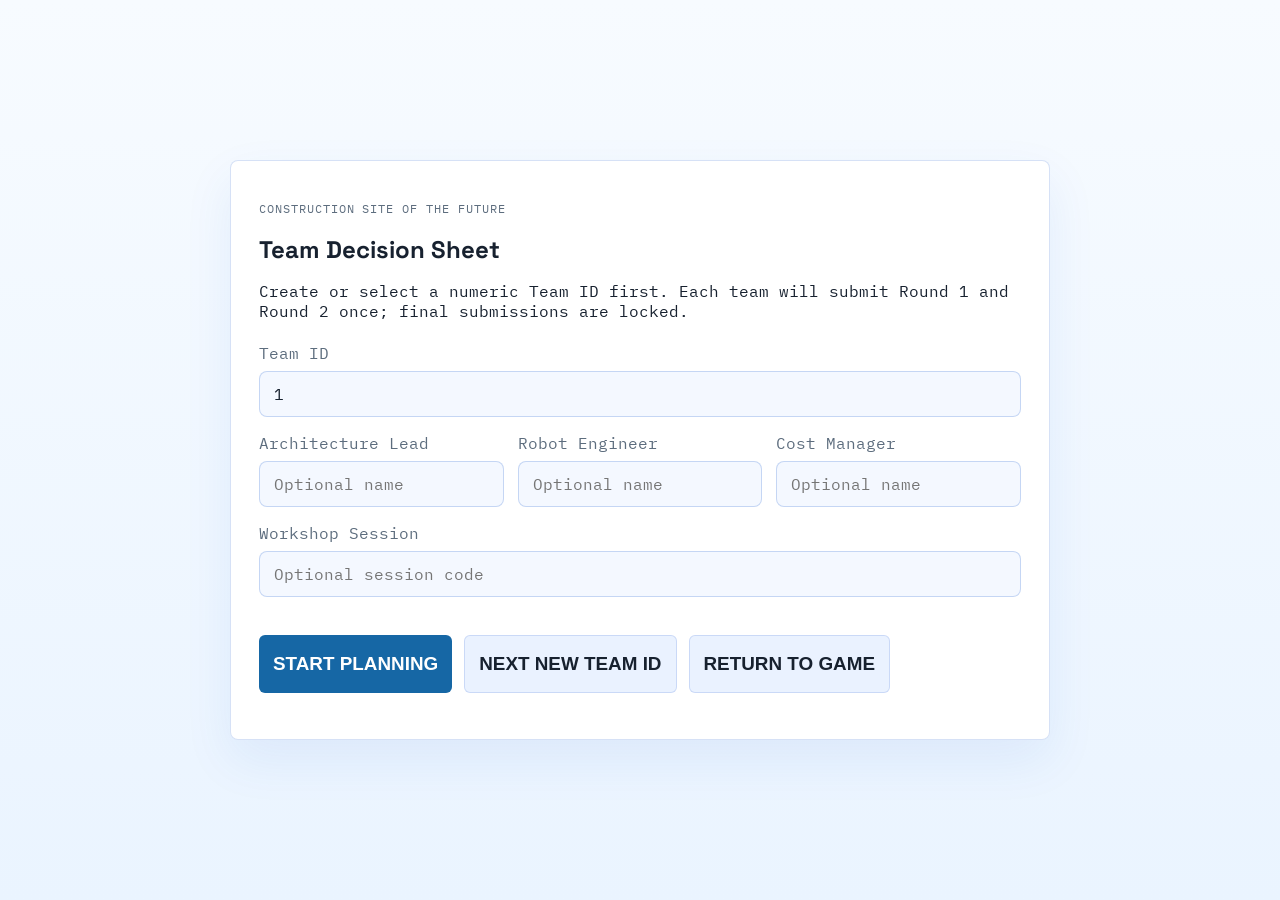
==== commit 6d712978: "add team with bug" ====
--- a/team.html
+++ b/team.html
@@ -107,6 +107,13 @@
         background: var(--panel-strong);
       }
 
+      .created-team-actions {
+        display: flex;
+        gap: 8px;
+        flex-wrap: wrap;
+        justify-content: flex-end;
+      }
+
       @media (max-width: 720px) {
         .role-grid {
           grid-template-columns: 1fr;
@@ -123,29 +130,29 @@
         </div>
 
         <p class="microcopy">
-          Create a team first. Team names are entered freely because the workshop may have any number of teams.
+          Create or select a numeric Team ID first. Each team will submit Round 1 and Round 2 once; final submissions are locked.
         </p>
 
         <form id="team-form" class="team-setup-form">
           <label>
-            Team Name
-            <input id="team-name" type="text" placeholder="Enter your team name" required />
+            Team ID
+            <input id="team-id" type="number" min="1" step="1" placeholder="1" required />
           </label>
 
           <div class="role-grid">
             <label>
               Architecture Lead
-              <input id="architecture-lead" type="text" placeholder="Name" required />
+              <input id="architecture-lead" type="text" placeholder="Optional name" />
             </label>
 
             <label>
               Robot Engineer
-              <input id="robot-engineer" type="text" placeholder="Name" required />
+              <input id="robot-engineer" type="text" placeholder="Optional name" />
             </label>
 
             <label>
               Cost Manager
-              <input id="cost-manager" type="text" placeholder="Name" required />
+              <input id="cost-manager" type="text" placeholder="Optional name" />
             </label>
           </div>
 
@@ -155,8 +162,8 @@
           </label>
 
           <div class="team-setup-actions">
-            <button class="button primary" type="submit">Start Game</button>
-            <button id="new-team" class="button ghost" type="button">New Blank Team</button>
+            <button class="button primary" type="submit">Start Planning</button>
+            <button id="new-team" class="button ghost" type="button">Next New Team ID</button>
             <a class="button ghost" href="./index.html">Return to Game</a>
           </div>
         </form>
@@ -167,11 +174,12 @@
     </main>
 
     <script>
-      const TEAM_STORAGE_KEY = "construction-site-team-v1";
-      const TEAM_LIST_STORAGE_KEY = "construction-site-teams-v1";
+      const WORKSHOP_TEAMS_KEY = "construction-workshop-teams-v3";
+      const ACTIVE_TEAM_ID_KEY = "construction-workshop-active-team-id-v3";
+      const SESSION_TEAM_ID_KEY = "construction-workshop-session-team-id-v3";
 
       const form = document.getElementById("team-form");
-      const teamNameInput = document.getElementById("team-name");
+      const teamIdInput = document.getElementById("team-id");
       const architectureLeadInput = document.getElementById("architecture-lead");
       const robotEngineerInput = document.getElementById("robot-engineer");
       const costManagerInput = document.getElementById("cost-manager");
@@ -189,11 +197,17 @@
         }
       }
 
-      function generateTeamId() {
-        if (typeof crypto !== "undefined" && typeof crypto.randomUUID === "function") {
-          return crypto.randomUUID();
-        }
-        return `team-${Date.now()}-${Math.floor(Math.random() * 10000)}`;
+      function saveTeams(teams) {
+        localStorage.setItem(WORKSHOP_TEAMS_KEY, JSON.stringify(teams));
+      }
+
+      function getTeams() {
+        return loadJSON(WORKSHOP_TEAMS_KEY, []);
+      }
+
+      function getNextTeamId() {
+        const maxId = getTeams().reduce((max, team) => Math.max(max, Number(team.teamId) || 0), 0);
+        return String(maxId + 1);
       }
 
       function collectTeamInfo(existing = {}) {
@@ -203,38 +217,47 @@
         return {
           ...existing,
           sessionId: sessionInput.value.trim(),
-          teamName: teamNameInput.value.trim(),
+          teamId: String(Number(teamIdInput.value)),
+          teamName: `Team ${Number(teamIdInput.value)}`,
           architectureLead,
           robotEngineer,
           costManager,
           participants: [architectureLead, robotEngineer, costManager].filter(Boolean).join(", "),
-          teamId: existing.teamId || generateTeamId(),
-          finalSubmitted: existing.finalSubmitted || false,
+          createdAt: existing.createdAt || new Date().toISOString(),
+          updatedAt: new Date().toISOString(),
         };
       }
 
       function fillExistingTeam() {
-        const saved = loadJSON(TEAM_STORAGE_KEY, null);
+        const activeTeamId = localStorage.getItem(ACTIVE_TEAM_ID_KEY);
+        const saved = getTeams().find((team) => String(team.teamId) === String(activeTeamId));
         if (!saved) return;
-        teamNameInput.value = saved.teamName || "";
+        teamIdInput.value = saved.teamId || "";
         architectureLeadInput.value = saved.architectureLead || "";
         robotEngineerInput.value = saved.robotEngineer || "";
         costManagerInput.value = saved.costManager || "";
         sessionInput.value = saved.sessionId || "";
-        if (saved.teamName) {
-          feedbackEl.innerHTML = `<div class="role-pill">Current saved team: ${saved.teamName}</div>`;
+        if (saved.teamId) {
+          feedbackEl.innerHTML = `<div class="role-pill">Current active team: Team ${saved.teamId}</div>`;
         }
       }
 
       function saveTeam(teamInfo) {
-        localStorage.setItem(TEAM_STORAGE_KEY, JSON.stringify(teamInfo));
-        const teams = loadJSON(TEAM_LIST_STORAGE_KEY, []);
-        const nextTeams = [teamInfo, ...teams.filter((team) => team.teamId !== teamInfo.teamId)];
-        localStorage.setItem(TEAM_LIST_STORAGE_KEY, JSON.stringify(nextTeams));
+        const teams = getTeams();
+        const nextTeams = [teamInfo, ...teams.filter((team) => String(team.teamId) !== String(teamInfo.teamId))].sort(
+          (a, b) => Number(a.teamId) - Number(b.teamId)
+        );
+        saveTeams(nextTeams);
+        localStorage.setItem(ACTIVE_TEAM_ID_KEY, String(teamInfo.teamId));
+        try {
+          sessionStorage.setItem(SESSION_TEAM_ID_KEY, String(teamInfo.teamId));
+        } catch {
+          // URL links still identify team pages if session storage is unavailable.
+        }
       }
 
       function renderCreatedTeams() {
-        const teams = loadJSON(TEAM_LIST_STORAGE_KEY, []);
+        const teams = getTeams();
         if (!teams.length) {
           createdTeamsEl.innerHTML = "";
           return;
@@ -247,10 +270,14 @@
                 (team) => `
                   <div class="created-team-row">
                     <div>
-                      <strong>${team.teamName}</strong>
+                      <strong>Team ${team.teamId}</strong>
                       <div class="microcopy">${team.architectureLead || "-"} / ${team.robotEngineer || "-"} / ${team.costManager || "-"}</div>
+                      <div class="microcopy">${getTeamProgress(team)}</div>
                     </div>
-                    <button class="button ghost" data-team-id="${team.teamId}" type="button">Use</button>
+                    <div class="created-team-actions">
+                      <a class="button ghost" href="${getTeamGameUrl(team.teamId)}" target="_blank" rel="noopener">Open Page</a>
+                      <button class="button ghost" data-team-id="${team.teamId}" type="button">Use Here</button>
+                    </div>
                   </div>
                 `
               )
@@ -259,39 +286,57 @@
         `;
         createdTeamsEl.querySelectorAll("[data-team-id]").forEach((button) => {
           button.addEventListener("click", () => {
-            const selected = teams.find((team) => team.teamId === button.dataset.teamId);
+            const selected = teams.find((team) => String(team.teamId) === String(button.dataset.teamId));
             if (!selected) return;
-            localStorage.setItem(TEAM_STORAGE_KEY, JSON.stringify(selected));
-            window.location.href = "./index.html";
+            localStorage.setItem(ACTIVE_TEAM_ID_KEY, String(selected.teamId));
+            try {
+              sessionStorage.setItem(SESSION_TEAM_ID_KEY, String(selected.teamId));
+            } catch {
+              // Ignore; URL below carries the team id.
+            }
+            window.location.href = getTeamGameUrl(selected.teamId);
           });
         });
       }
 
+      function getTeamGameUrl(teamId) {
+        return `./index.html?team=${encodeURIComponent(teamId)}#planning-workspace`;
+      }
+
+      function getTeamProgress(team) {
+        if (team.round2Submission) return "Round 1 submitted | Round 2 submitted";
+        if (team.round1Submission) return "Round 1 submitted | Round 2 open";
+        return "No submissions yet";
+      }
+
       form.addEventListener("submit", (event) => {
         event.preventDefault();
-        const existing = loadJSON(TEAM_STORAGE_KEY, {});
-        const teamInfo = collectTeamInfo(existing.teamName === teamNameInput.value.trim() ? existing : {});
-
-        if (!teamInfo.teamName || !teamInfo.architectureLead || !teamInfo.robotEngineer || !teamInfo.costManager) {
-          feedbackEl.innerHTML = `<div class="warning-pill">Please fill Team Name, Architecture Lead, Robot Engineer, and Cost Manager.</div>`;
+        const numericTeamId = Number(teamIdInput.value);
+
+        if (!Number.isInteger(numericTeamId) || numericTeamId <= 0) {
+          feedbackEl.innerHTML = `<div class="warning-pill">Please enter a positive numeric Team ID.</div>`;
           return;
         }
 
+        const existing = getTeams().find((team) => String(team.teamId) === String(numericTeamId)) || {};
+        const teamInfo = collectTeamInfo(existing);
         saveTeam(teamInfo);
-        window.location.href = "./index.html";
+        window.location.href = getTeamGameUrl(teamInfo.teamId);
       });
 
       newTeamButton.addEventListener("click", () => {
-        localStorage.removeItem(TEAM_STORAGE_KEY);
-        teamNameInput.value = "";
+        teamIdInput.value = getNextTeamId();
         architectureLeadInput.value = "";
         robotEngineerInput.value = "";
         costManagerInput.value = "";
         sessionInput.value = "";
         feedbackEl.innerHTML = "";
-        teamNameInput.focus();
+        teamIdInput.focus();
       });
 
+      if (!teamIdInput.value) {
+        teamIdInput.value = getNextTeamId();
+      }
       fillExistingTeam();
       renderCreatedTeams();
     </script>
--- a/styles.css
+++ b/styles.css
@@ -1,17 +1,17 @@
 :root {
-  --bg: #eaf4ff;
-  --panel: rgba(242, 246, 255, 0.95);
-  --panel-strong: #ffffff;
-  --ink: #10254a;
-  --muted: #4a6286;
-  --line: rgba(16, 37, 74, 0.12);
-  --accent: #1f5acc;
-  --accent-soft: rgba(31, 90, 204, 0.14);
-  --teal: #4a7ed1;
-  --gold: #7faeff;
-  --danger: #c6384d;
-  --shadow: 0 16px 30px rgba(30, 70, 140, 0.12);
-  --radius: 10px;
+  --bg: #eef4f8;
+  --panel: rgba(255, 255, 255, 0.96);
+  --panel-alt: #f6f9fb;
+  --ink: #17212f;
+  --muted: #5d6d7e;
+  --line: rgba(23, 33, 47, 0.12);
+  --accent: #1667a5;
+  --accent-2: #008f7a;
+  --warning: #a76a00;
+  --danger: #bc3045;
+  --pass: #16805f;
+  --shadow: 0 16px 36px rgba(33, 48, 66, 0.1);
+  --radius: 8px;
 }
 
 * {
@@ -24,17 +24,706 @@
   font-family: "IBM Plex Mono", monospace;
   color: var(--ink);
   background:
-    linear-gradient(0deg, rgba(255, 255, 255, 0.08) 1px, transparent 1px),
-    linear-gradient(90deg, rgba(255, 255, 255, 0.08) 1px, transparent 1px),
-    radial-gradient(circle at top left, rgba(31, 90, 204, 0.16), transparent 24%),
-    linear-gradient(180deg, #f7fbff 0%, #eaf4ff 100%);
-  background-size: 22px 22px, 22px 22px, auto, auto;
+    linear-gradient(0deg, rgba(23, 33, 47, 0.04) 1px, transparent 1px),
+    linear-gradient(90deg, rgba(23, 33, 47, 0.04) 1px, transparent 1px),
+    linear-gradient(180deg, #061827 0%, #0a263a 540px, var(--bg) 541px, var(--bg) 100%);
+  background-size: 28px 28px, 28px 28px, auto;
+}
+
+button,
+input {
+  font: inherit;
 }
 
 .app-shell {
-  width: min(1440px, calc(100% - 32px));
+  width: min(1500px, calc(100% - 32px));
   margin: 0 auto;
   padding: 24px 0 40px;
+}
+
+.scenario-hero {
+  position: relative;
+  margin-bottom: 18px;
+}
+
+.scenario-visual {
+  position: relative;
+  min-height: 820px;
+  overflow: hidden;
+  border: 1px solid rgba(78, 157, 212, 0.34);
+  border-radius: var(--radius);
+  background: #071929;
+  box-shadow: 0 24px 60px rgba(0, 13, 25, 0.32);
+}
+
+.scenario-visual img {
+  position: absolute;
+  inset: 0;
+  width: 100%;
+  height: 100%;
+  object-fit: cover;
+}
+
+.scenario-shade {
+  position: absolute;
+  inset: 0;
+  background:
+    linear-gradient(90deg, rgba(4, 17, 28, 0.92) 0%, rgba(4, 17, 28, 0.68) 22%, rgba(4, 17, 28, 0.08) 42%, rgba(4, 17, 28, 0.18) 69%, rgba(4, 17, 28, 0.88) 100%),
+    linear-gradient(180deg, rgba(3, 15, 25, 0.72) 0%, rgba(3, 15, 25, 0.08) 28%, rgba(3, 15, 25, 0.08) 62%, rgba(3, 15, 25, 0.94) 100%);
+}
+
+.scenario-title,
+.mission-brief,
+.project-info,
+.material-info,
+.objective-ribbon,
+.plan-card,
+.map-label {
+  position: absolute;
+  z-index: 2;
+}
+
+.scenario-title {
+  top: 20px;
+  left: 22px;
+  display: flex;
+  gap: 18px;
+  align-items: flex-start;
+  width: min(690px, calc(100% - 44px));
+}
+
+.scenario-title h1 {
+  margin: 0;
+  font-family: "Space Grotesk", sans-serif;
+  font-size: clamp(3rem, 5.1vw, 5.6rem);
+  line-height: 0.86;
+  color: #f4f7f7;
+  text-transform: uppercase;
+  text-shadow: 0 4px 16px rgba(0, 0, 0, 0.48);
+}
+
+.scenario-kicker {
+  margin: 8px 0 0;
+  color: #75c8ff;
+  font-family: "Space Grotesk", sans-serif;
+  font-size: clamp(1rem, 1.45vw, 1.42rem);
+  font-weight: 700;
+  text-transform: uppercase;
+}
+
+.hardhat-mark {
+  position: relative;
+  flex: 0 0 70px;
+  width: 70px;
+  height: 54px;
+  margin-top: 1px;
+}
+
+.hardhat-mark::before {
+  content: "";
+  position: absolute;
+  inset: 3px 7px 14px;
+  border-radius: 36px 36px 10px 10px;
+  background:
+    linear-gradient(90deg, transparent 28%, rgba(6, 24, 39, 0.72) 29% 34%, transparent 35% 64%, rgba(6, 24, 39, 0.72) 65% 70%, transparent 71%),
+    #ef800a;
+}
+
+.hardhat-mark::after {
+  content: "";
+  position: absolute;
+  left: 0;
+  right: 0;
+  bottom: 8px;
+  height: 13px;
+  border-radius: 999px;
+  background: #ef800a;
+  box-shadow: 0 8px 0 rgba(6, 24, 39, 0.74);
+}
+
+.mission-brief {
+  top: 164px;
+  left: 0;
+  display: grid;
+  gap: 12px;
+  width: min(390px, 30vw);
+  padding: 20px 22px 22px 18px;
+  border: 1px solid rgba(84, 168, 225, 0.2);
+  border-left: 0;
+  background: rgba(8, 30, 49, 0.82);
+  color: #f2f7fa;
+  backdrop-filter: blur(8px);
+}
+
+.brief-point {
+  display: grid;
+  grid-template-columns: 54px 1fr;
+  gap: 14px;
+  align-items: center;
+}
+
+.brief-point p {
+  margin: 0;
+  font-size: clamp(0.86rem, 1vw, 1rem);
+  line-height: 1.45;
+}
+
+.brief-icon {
+  display: grid;
+  place-items: center;
+  width: 50px;
+  height: 50px;
+  border-radius: 999px;
+  background: linear-gradient(180deg, #3178c1, #165994);
+  color: #d9efff;
+  font-weight: 700;
+  box-shadow: inset 0 0 0 2px rgba(219, 240, 255, 0.16);
+}
+
+.project-info,
+.material-info {
+  right: 16px;
+  width: min(274px, 21vw);
+  border: 1px solid rgba(84, 168, 225, 0.28);
+  border-radius: 8px;
+  background: rgba(8, 30, 49, 0.88);
+  color: #f4f8fb;
+  box-shadow: 0 16px 36px rgba(0, 13, 25, 0.28);
+  backdrop-filter: blur(8px);
+}
+
+.project-info {
+  top: 22px;
+}
+
+.material-info {
+  top: 164px;
+  right: auto;
+  left: 0;
+  width: min(390px, 30vw);
+  border-left: 0;
+  border-radius: 0 8px 8px 0;
+}
+
+.project-info h2,
+.material-info h2 {
+  margin: 0;
+  padding: 11px 16px;
+  border-bottom: 1px solid rgba(117, 200, 255, 0.14);
+  font-family: "Space Grotesk", sans-serif;
+  font-size: 1.06rem;
+  text-transform: uppercase;
+}
+
+.info-row,
+.material-row {
+  display: grid;
+  grid-template-columns: 48px 1fr;
+  gap: 12px;
+  align-items: center;
+  min-height: 58px;
+  padding: 8px 16px;
+  border-bottom: 1px solid rgba(117, 200, 255, 0.11);
+}
+
+.info-row:last-child,
+.material-row:last-child {
+  border-bottom: 0;
+}
+
+.info-row span:not(.info-symbol) {
+  display: block;
+  color: #c5d4dd;
+  font-size: 0.84rem;
+}
+
+.info-row strong {
+  display: block;
+  margin-top: 2px;
+  font-size: 1.12rem;
+}
+
+.info-symbol,
+.material-row > span {
+  position: relative;
+  display: block;
+  width: 40px;
+  height: 34px;
+}
+
+.calendar-symbol {
+  border: 3px solid #65b7f3;
+  border-radius: 7px;
+}
+
+.calendar-symbol::before {
+  content: "";
+  position: absolute;
+  left: 6px;
+  right: 6px;
+  top: 11px;
+  height: 3px;
+  background: #65b7f3;
+  box-shadow: 0 9px 0 rgba(101, 183, 243, 0.72);
+}
+
+.box-symbol {
+  background: linear-gradient(145deg, transparent 18%, #f2a62a 19% 80%, transparent 81%);
+}
+
+.box-symbol::before,
+.box-symbol::after {
+  content: "";
+  position: absolute;
+  border: 3px solid #f2a62a;
+}
+
+.box-symbol::before {
+  left: 4px;
+  top: 9px;
+  width: 17px;
+  height: 17px;
+  transform: skewY(25deg);
+}
+
+.box-symbol::after {
+  right: 4px;
+  top: 9px;
+  width: 17px;
+  height: 17px;
+  transform: skewY(-25deg);
+}
+
+.gauge-symbol {
+  border: 5px solid #ef800a;
+  border-bottom-color: transparent;
+  border-radius: 44px 44px 0 0;
+}
+
+.gauge-symbol::after {
+  content: "";
+  position: absolute;
+  left: 20px;
+  bottom: 5px;
+  width: 4px;
+  height: 20px;
+  border-radius: 999px;
+  background: #ef800a;
+  transform: rotate(42deg);
+  transform-origin: bottom center;
+}
+
+.credit-symbol {
+  border: 4px solid #f2a62a;
+  border-radius: 999px;
+}
+
+.credit-symbol::after {
+  content: "$";
+  position: absolute;
+  inset: 0;
+  display: grid;
+  place-items: center;
+  color: #f2a62a;
+  font-weight: 700;
+}
+
+.material-row strong {
+  font-size: 0.94rem;
+}
+
+.material-beams::before,
+.material-beams::after {
+  content: "";
+  position: absolute;
+  left: 5px;
+  width: 35px;
+  height: 8px;
+  border: 2px solid #aebec8;
+  transform: skewX(-18deg);
+}
+
+.material-beams::before {
+  top: 9px;
+}
+
+.material-beams::after {
+  top: 20px;
+}
+
+.material-blocks {
+  background:
+    linear-gradient(90deg, #aebec8 0 48%, transparent 49% 52%, #aebec8 53%),
+    linear-gradient(#aebec8 0 48%, transparent 49% 52%, #aebec8 53%);
+  border: 2px solid #aebec8;
+  transform: perspective(70px) rotateX(15deg) rotateZ(-8deg);
+}
+
+.material-pipes::before {
+  content: "";
+  position: absolute;
+  left: 7px;
+  top: 8px;
+  width: 32px;
+  height: 22px;
+  background:
+    radial-gradient(circle at 5px 6px, transparent 0 4px, #aebec8 5px 7px, transparent 8px),
+    radial-gradient(circle at 16px 10px, transparent 0 4px, #aebec8 5px 7px, transparent 8px),
+    radial-gradient(circle at 27px 14px, transparent 0 4px, #aebec8 5px 7px, transparent 8px);
+}
+
+.material-bags::before,
+.material-bags::after {
+  content: "";
+  position: absolute;
+  left: 7px;
+  width: 32px;
+  height: 14px;
+  border-radius: 5px;
+  background: #c9a15a;
+  transform: skewX(-16deg);
+}
+
+.material-bags::before {
+  top: 7px;
+}
+
+.material-bags::after {
+  top: 19px;
+}
+
+.material-glass {
+  border: 2px solid #9cc5db;
+  background: linear-gradient(135deg, rgba(156, 197, 219, 0.18), rgba(156, 197, 219, 0.46));
+}
+
+.material-glass::after {
+  content: "";
+  position: absolute;
+  left: 7px;
+  top: 2px;
+  width: 2px;
+  height: 35px;
+  background: rgba(255, 255, 255, 0.36);
+  transform: rotate(36deg);
+}
+
+.map-label {
+  display: grid;
+  gap: 2px;
+  width: max-content;
+  max-width: 190px;
+  padding: 9px 12px;
+  border: 2px solid rgba(255, 255, 255, 0.56);
+  border-radius: 8px;
+  color: #fff;
+  font-family: "Space Grotesk", sans-serif;
+  font-weight: 700;
+  text-transform: uppercase;
+  line-height: 1.02;
+  text-shadow: 0 2px 6px rgba(0, 0, 0, 0.42);
+  box-shadow: 0 8px 20px rgba(0, 13, 25, 0.24);
+}
+
+.map-label span {
+  font-family: "IBM Plex Mono", monospace;
+  font-size: 0.78rem;
+  text-transform: none;
+}
+
+.storage-label {
+  left: 34px;
+  bottom: 330px;
+  background: rgba(84, 73, 154, 0.88);
+}
+
+.zone-a-label {
+  right: 360px;
+  bottom: 368px;
+  background: rgba(45, 87, 145, 0.9);
+}
+
+.zone-b-label {
+  left: 32.5%;
+  top: 282px;
+  background: rgba(207, 137, 18, 0.92);
+}
+
+.zone-c-label {
+  right: 300px;
+  top: 82px;
+  background: rgba(95, 150, 92, 0.92);
+}
+
+.objective-ribbon {
+  left: 0;
+  right: 315px;
+  bottom: 0;
+  display: grid;
+  grid-template-columns: minmax(260px, 0.95fr) minmax(560px, 2.1fr);
+  gap: 14px;
+  align-items: stretch;
+  min-height: 142px;
+  padding: 16px;
+  border-top: 1px solid rgba(84, 168, 225, 0.34);
+  background: rgba(7, 27, 44, 0.94);
+}
+
+.objective-copy {
+  display: grid;
+  grid-template-columns: 150px 1fr;
+  gap: 14px;
+  align-items: start;
+  color: #fff;
+}
+
+.objective-copy > strong {
+  display: inline-grid;
+  place-items: center;
+  min-height: 38px;
+  padding: 8px 12px;
+  border-radius: 7px;
+  background: linear-gradient(180deg, #2b6fad, #164f88);
+  font-family: "Space Grotesk", sans-serif;
+  text-transform: uppercase;
+}
+
+.objective-copy p {
+  margin: 3px 0 0;
+  color: #eff7fb;
+  line-height: 1.45;
+  font-size: 0.92rem;
+}
+
+.resource-preview {
+  display: grid;
+  grid-template-columns: repeat(4, minmax(0, 1fr));
+  gap: 10px;
+}
+
+.resource-preview article {
+  display: grid;
+  grid-template-columns: 64px 1fr;
+  gap: 10px;
+  align-items: center;
+  min-width: 0;
+  padding: 12px;
+  border-radius: 8px;
+  background: rgba(30, 60, 85, 0.78);
+  color: #eef7fb;
+}
+
+.resource-preview strong {
+  display: block;
+  margin-bottom: 5px;
+  font-size: 0.88rem;
+  text-transform: uppercase;
+}
+
+.resource-preview p {
+  margin: 0;
+  color: #cbd9e3;
+  font-size: 0.78rem;
+  line-height: 1.32;
+}
+
+.worker-figure,
+.forklift-figure,
+.cart-figure,
+.quad-figure {
+  position: relative;
+  display: block;
+  width: 58px;
+  height: 58px;
+  border-radius: 8px;
+  background: rgba(7, 27, 44, 0.52);
+}
+
+.worker-figure::before {
+  content: "";
+  position: absolute;
+  left: 18px;
+  top: 7px;
+  width: 22px;
+  height: 22px;
+  border-radius: 999px 999px 8px 8px;
+  background: #f2a62a;
+  box-shadow: 0 21px 0 7px #2f8f64;
+}
+
+.worker-figure::after {
+  content: "";
+  position: absolute;
+  left: 12px;
+  top: 34px;
+  width: 34px;
+  height: 5px;
+  background: #ef800a;
+}
+
+.forklift-figure::before {
+  content: "";
+  position: absolute;
+  left: 8px;
+  bottom: 13px;
+  width: 33px;
+  height: 24px;
+  border-radius: 5px;
+  background: #d38312;
+  box-shadow: 5px 18px 0 -4px #202a31, 26px 18px 0 -4px #202a31;
+}
+
+.forklift-figure::after {
+  content: "";
+  position: absolute;
+  right: 8px;
+  top: 10px;
+  width: 5px;
+  height: 39px;
+  background: #aebec8;
+  box-shadow: 9px 33px 0 #aebec8;
+}
+
+.cart-figure::before {
+  content: "";
+  position: absolute;
+  left: 8px;
+  top: 20px;
+  width: 42px;
+  height: 22px;
+  border-radius: 12px 12px 8px 8px;
+  background: #d9e5eb;
+  box-shadow: 7px 22px 0 -6px #202a31, 30px 22px 0 -6px #202a31;
+}
+
+.cart-figure::after {
+  content: "";
+  position: absolute;
+  left: 19px;
+  top: 14px;
+  width: 20px;
+  height: 7px;
+  border-radius: 999px;
+  background: #5aa9db;
+}
+
+.quad-figure::before {
+  content: "";
+  position: absolute;
+  left: 11px;
+  top: 18px;
+  width: 37px;
+  height: 18px;
+  border-radius: 12px;
+  background: #d9e5eb;
+}
+
+.quad-figure::after {
+  content: "";
+  position: absolute;
+  left: 13px;
+  top: 34px;
+  width: 5px;
+  height: 19px;
+  background: #7f939f;
+  box-shadow: 13px 0 0 #7f939f, 27px 0 0 #7f939f, 34px -3px 0 #7f939f;
+  transform: skewX(-16deg);
+}
+
+.plan-card {
+  right: 16px;
+  bottom: 18px;
+  display: grid;
+  justify-items: center;
+  gap: 8px;
+  width: 278px;
+  min-height: 0;
+  padding: 14px;
+  border: 1px solid rgba(84, 168, 225, 0.28);
+  border-radius: 8px;
+  background: rgba(8, 30, 49, 0.92);
+  color: #f4f8fb;
+  text-align: center;
+  box-shadow: 0 16px 36px rgba(0, 13, 25, 0.26);
+}
+
+.plan-card strong {
+  font-family: "Space Grotesk", sans-serif;
+  font-size: 1.1rem;
+  text-transform: uppercase;
+}
+
+.plan-card p {
+  margin: 0;
+  color: #c5d4dd;
+  font-size: 0.82rem;
+  line-height: 1.35;
+}
+
+.plan-icon {
+  position: relative;
+  width: 48px;
+  height: 48px;
+  border: 6px solid #f4f8fb;
+  border-radius: 8px;
+}
+
+.plan-icon::before {
+  content: "";
+  position: absolute;
+  inset: 8px;
+  border: 3px solid #f4f8fb;
+  border-top-color: transparent;
+  border-radius: 50%;
+}
+
+.plan-icon::after {
+  content: "";
+  position: absolute;
+  top: -14px;
+  left: 14px;
+  width: 16px;
+  height: 16px;
+  border-radius: 999px;
+  background: #f4f8fb;
+}
+
+.start-button {
+  display: inline-flex;
+  align-items: center;
+  justify-content: center;
+  width: 100%;
+  min-height: 45px;
+  border-radius: 7px;
+  background: linear-gradient(180deg, #f18a13, #df7204);
+  color: #fff;
+  font-family: "Space Grotesk", sans-serif;
+  font-weight: 700;
+  text-decoration: none;
+  text-transform: uppercase;
+  box-shadow: 0 10px 22px rgba(239, 128, 10, 0.24);
+}
+
+.scenario-actions {
+  display: grid;
+  grid-template-columns: repeat(2, minmax(0, 1fr));
+  gap: 8px;
+  width: 100%;
+}
+
+.scenario-actions .button.ghost {
+  min-height: 34px;
+  padding: 7px 8px;
+  color: #f4f8fb;
+  background: rgba(8, 30, 49, 0.76);
+  border-color: rgba(117, 200, 255, 0.32);
+  font-size: 0.78rem;
+}
+
+.scenario-actions .button.ghost:last-child {
+  color: #dbe7ef;
+  background: rgba(3, 16, 29, 0.52);
+  border-color: rgba(255, 255, 255, 0.18);
 }
 
 .topbar,
@@ -50,375 +739,173 @@
   justify-content: space-between;
   gap: 24px;
   align-items: flex-start;
-  padding: 28px;
-  margin-bottom: 20px;
-}
-
-.topbar-actions {
-  display: grid;
-  gap: 12px;
-  justify-items: end;
-}
-
-.mode-toggle,
-.setup-actions {
-  display: flex;
-  gap: 8px;
-  flex-wrap: wrap;
-}
-
-.hidden {
-  display: none;
+  padding: 26px;
+  margin-bottom: 18px;
 }
 
 .topbar h1,
-.panel-head h2 {
+.panel h2,
+.panel h3 {
   margin: 0;
   font-family: "Space Grotesk", sans-serif;
-  letter-spacing: -0.02em;
+  letter-spacing: 0;
+}
+
+.topbar h1 {
+  max-width: 760px;
+  font-size: clamp(2rem, 4vw, 4.4rem);
+  line-height: 1;
+}
+
+.topbar-actions,
+.workspace,
+.resource-controls,
+.progress-list,
+.checks-list {
+  display: grid;
+  gap: 14px;
+}
+
+.topbar-actions {
+  grid-template-columns: repeat(2, max-content);
+  align-items: start;
 }
 
 .eyebrow,
 .panel-kicker,
-.metric-label,
-.tag,
-.microcopy {
+.brief-item span,
+.kpi-card span,
+.resource-meta,
+.team-tab small {
   text-transform: uppercase;
   letter-spacing: 0.08em;
-  font-size: 0.78rem;
-}
-
-.eyebrow,
-.panel-kicker,
-.microcopy,
-.metric-label {
+  font-size: 0.75rem;
   color: var(--muted);
 }
 
-.topbar-stats {
-  display: grid;
-  grid-template-columns: repeat(3, minmax(120px, 1fr));
+.button,
+.icon-button {
+  border: 0;
+  border-radius: 8px;
+  cursor: pointer;
+  transition: transform 140ms ease, box-shadow 140ms ease, background 140ms ease;
+}
+
+.button:hover,
+.icon-button:hover,
+.team-tab:hover,
+.strategy-option:hover {
+  transform: translateY(-1px);
+}
+
+.button {
+  display: inline-flex;
+  align-items: center;
+  justify-content: center;
+  min-height: 42px;
+  padding: 10px 14px;
+  text-decoration: none;
+}
+
+.button.ghost {
+  color: var(--ink);
+  background: #e7eef4;
+  border: 1px solid var(--line);
+}
+
+.panel {
+  padding: 18px;
+}
+
+.panel-head {
+  display: grid;
+  gap: 6px;
+  margin-bottom: 16px;
+}
+
+.project-brief {
+  display: grid;
+  grid-template-columns: minmax(0, 1fr) minmax(420px, 0.9fr);
+  gap: 22px;
+  align-items: center;
+}
+
+.project-brief h2 {
+  font-size: clamp(1.45rem, 2vw, 2.2rem);
+  line-height: 1.08;
+}
+
+.brief-grid {
+  display: grid;
+  grid-template-columns: repeat(4, minmax(0, 1fr));
+  gap: 10px;
+}
+
+.brief-item {
+  display: grid;
+  gap: 6px;
+  min-height: 90px;
+  padding: 14px;
+  border-radius: 8px;
+  border: 1px solid var(--line);
+  background: var(--panel-alt);
+}
+
+.brief-item strong {
+  font-size: 1.15rem;
+}
+
+.team-tabs {
+  display: grid;
+  grid-template-columns: repeat(3, minmax(0, 1fr));
   gap: 12px;
-  width: min(420px, 100%);
-}
-
-.workspace {
-  display: grid;
-  gap: 20px;
-}
-
-.setup-panel {
-  margin-bottom: 20px;
-}
-
-.setup-editor,
-.setup-worker-list,
-.setup-strategy-list {
-  display: grid;
-  gap: 16px;
-}
-
-.setup-block {
-  display: grid;
-  gap: 12px;
-}
-
-.setup-block h3 {
-  margin: 0;
-  font-family: "Space Grotesk", sans-serif;
-}
-
-.setup-worker-card,
-.setup-strategy-card {
+}
+
+.team-tab {
+  display: grid;
+  gap: 6px;
+  min-height: 112px;
+  padding: 14px;
   border: 1px solid var(--line);
   border-radius: 8px;
-  background: var(--panel-strong);
-  padding: 14px;
-}
-
-.setup-worker-head {
-  display: flex;
-  justify-content: space-between;
-  gap: 12px;
-  align-items: center;
-  margin-bottom: 12px;
-}
-
-.setup-card input,
-.setup-card textarea,
-.setup-inline-fields input,
-.setup-badge-input input,
-.setup-tag-input input {
-  width: 100%;
-  border: 1px solid rgba(16, 37, 74, 0.16);
+  background: #fff;
+  color: var(--ink);
+  text-align: left;
+  cursor: pointer;
+}
+
+.team-tab.active {
+  border-color: rgba(22, 103, 165, 0.48);
+  box-shadow: 0 0 0 3px rgba(22, 103, 165, 0.12);
+}
+
+.team-tab strong {
+  font-family: "Space Grotesk", sans-serif;
+  font-size: 1.2rem;
+}
+
+.winner-chip {
+  width: fit-content;
+  padding: 4px 7px;
   border-radius: 6px;
-  background: #f4f8ff;
-  color: var(--ink);
-  padding: 5px 6px;
-  font: inherit;
-}
-
-.setup-inline-fields {
-  display: grid;
-  grid-template-columns: repeat(2, minmax(0, 1fr));
-  gap: 8px;
-}
-
-.setup-inline-fields label,
-.setup-card-values label,
-.setup-name-field,
-.setup-tag-input,
-.setup-badge-input {
-  display: grid;
-  gap: 4px;
+  background: rgba(22, 128, 95, 0.12);
+  color: var(--pass);
   font-size: 0.72rem;
-  color: var(--muted);
-}
-
-.setup-name-field {
-  min-width: 120px;
-}
-
-.strategy-card .setup-name-field {
-  flex: 1;
-}
-
-.setup-card .strategy-title {
-  align-items: start;
-  flex-wrap: wrap;
-}
-
-.worker-name.setup-name-field {
-  display: grid;
-  gap: 4px;
-  margin-bottom: 8px;
-  padding-right: 0;
-}
-
-.setup-card-values {
-  display: grid;
-  grid-template-columns: 1fr;
-  gap: 6px;
-  margin-top: 8px;
-}
-
-.setup-quantity-row {
-  display: flex;
-  justify-content: flex-end;
-  margin-top: 8px;
-}
-
-.setup-tag-input {
-  width: 72px;
-}
-
-.setup-badge-input {
-  width: 72px;
-}
-
-.worker-card.setup-card {
-  min-height: 0;
-  padding: 12px;
-  display: grid;
-  gap: 8px;
-}
-
-.setup-card-top {
-  display: grid;
-  grid-template-columns: minmax(0, 1fr) 84px;
-  gap: 8px;
-  align-items: start;
-}
-
-.worker-card.setup-card .worker-name {
-  padding-right: 0;
-  margin-bottom: 0;
-}
-
-.worker-card.setup-card .setup-tag-input,
-.worker-card.setup-card .setup-badge-input {
-  width: 100%;
-}
-
-.worker-card.setup-card .setup-tag-input {
-  position: static;
-}
-
-.worker-card.setup-card .mini-bars {
-  padding-bottom: 0;
-}
-
-.worker-card.setup-card .setup-name-field span {
-  text-transform: uppercase;
-  letter-spacing: 0.05em;
-  font-size: 0.68rem;
-  color: var(--muted);
-}
-
-.setup-inline-fields,
-.setup-card-values {
-  align-items: start;
-}
-
-.setup-inline-fields label,
-.setup-card-values label,
-.setup-name-field,
-.setup-tag-input,
-.setup-badge-input {
-  min-width: 0;
-}
-
-.worker-card.setup-card .setup-quantity-row {
-  justify-content: stretch;
-}
-
-.worker-card.setup-card .setup-badge-input {
-  position: static;
-  width: 84px;
-  margin-left: auto;
-}
-
-.worker-card.setup-card .setup-badge-input input,
-.worker-card.setup-card .setup-tag-input input,
-.worker-card.setup-card .setup-name-field input {
-  min-width: 0;
-}
-
-.setup-grid {
-  display: grid;
-  grid-template-columns: repeat(3, minmax(0, 1fr));
-  gap: 10px;
-}
-
-.setup-grid-weights {
-  grid-template-columns: repeat(3, minmax(0, 1fr));
-}
-
-.setup-editor label,
-.formula-field {
-  display: grid;
-  gap: 6px;
-  font-size: 0.82rem;
-  color: var(--muted);
-}
-
-.setup-editor input,
-.setup-editor textarea {
-  width: 100%;
-  border: 1px solid rgba(16, 37, 74, 0.16);
-  border-radius: 6px;
-  background: #f4f8ff;
-  color: var(--ink);
-  padding: 9px 10px;
-  font: inherit;
-}
-
-.setup-quantity-list {
-  display: grid;
-  gap: 8px;
-  margin-top: 12px;
-}
-
-.quantity-row,
-.quantity-controls {
-  display: flex;
-  align-items: center;
-  gap: 8px;
-  flex-wrap: wrap;
-}
-
-.quantity-row {
-  justify-content: space-between;
-  border-top: 1px solid rgba(33, 34, 30, 0.08);
-  padding-top: 8px;
-}
-
-.quantity-value {
-  min-width: 28px;
-  text-align: center;
-}
-
-.main-columns {
-  display: grid;
-  grid-template-columns: minmax(0, 1.45fr) 360px;
-  gap: 20px;
-  align-items: start;
-}
-
-.primary-stack {
-  display: grid;
-  gap: 20px;
-}
-
-.panel {
-  padding: 18px;
-}
-
-.panel-head {
-  display: flex;
-  flex-direction: column;
-  gap: 6px;
-  margin-bottom: 16px;
-}
-
-.panel-head-inline {
-  gap: 4px;
-  margin-bottom: 12px;
-}
-
-.panel-head-row {
-  display: flex;
-  align-items: center;
-  justify-content: space-between;
-  gap: 12px;
-  flex-wrap: wrap;
-}
-
-.strategy-list,
-.task-board,
-.worker-pool,
-.variant-list {
-  display: grid;
-  gap: 14px;
-}
-
-.strategy-list-horizontal {
-  grid-template-columns: repeat(3, minmax(0, 1fr));
-}
-
-.strategy-card,
-.task-card,
-.worker-card,
-.variant-card,
-.stat-card {
-  border: 1px solid var(--line);
-  border-radius: 8px;
-  background: var(--panel-strong);
-}
-
-.strategy-card {
-  padding: 16px;
-  cursor: pointer;
-  transition: transform 160ms ease, border-color 160ms ease, box-shadow 160ms ease;
-  text-align: left;
-  height: 100%;
-}
-
-.strategy-card:hover,
-.strategy-card.active {
-  transform: translateY(-2px);
-  border-color: rgba(31, 90, 204, 0.35);
-  box-shadow: 0 12px 24px rgba(31, 90, 204, 0.12);
-}
-
-.strategy-card.active {
-  outline: 2px solid rgba(31, 90, 204, 0.15);
-}
-
-.strategy-title,
-.task-title,
-.worker-name,
-.variant-title {
+}
+
+.dashboard-grid {
+  display: grid;
+  grid-template-columns: minmax(360px, 0.86fr) minmax(0, 1.14fr);
+  gap: 18px;
+  align-items: stretch;
+}
+
+.controls-panel,
+.site-panel {
+  min-height: 100%;
+}
+
+.control-heading {
   display: flex;
   justify-content: space-between;
   gap: 12px;
@@ -426,729 +913,3283 @@
   margin-bottom: 10px;
 }
 
-.task-title {
-  align-items: start;
-}
-
-.task-title-group {
+.control-heading span {
+  color: var(--muted);
+}
+
+.strategy-options {
+  display: grid;
+  grid-template-columns: repeat(3, minmax(0, 1fr));
+  gap: 8px;
+}
+
+.strategy-option {
+  display: grid;
+  gap: 7px;
+  min-height: 90px;
+  padding: 12px;
+  border: 1px solid var(--line);
+  border-radius: 8px;
+  background: var(--panel-alt);
+  color: var(--ink);
+  text-align: left;
+  cursor: pointer;
+}
+
+.strategy-option.selected {
+  border-color: rgba(0, 143, 122, 0.48);
+  background: rgba(0, 143, 122, 0.08);
+}
+
+.strategy-option span {
+  font-weight: 700;
+}
+
+.strategy-option small {
+  color: var(--muted);
+  line-height: 1.45;
+}
+
+.resource-controls {
+  margin-top: 16px;
+}
+
+.resource-row {
+  display: grid;
+  grid-template-columns: minmax(0, 1fr) 138px;
+  gap: 16px;
+  align-items: center;
+  padding: 14px;
+  border: 1px solid var(--line);
+  border-radius: 8px;
+  background: #fff;
+}
+
+.resource-row p {
+  margin: 6px 0 8px;
+  color: var(--muted);
+  line-height: 1.45;
+}
+
+.stepper {
+  display: grid;
+  grid-template-columns: 34px minmax(46px, 1fr) 34px;
+  gap: 7px;
+  align-items: center;
+}
+
+.icon-button {
+  width: 34px;
+  height: 34px;
+  color: var(--ink);
+  background: #dfe9f0;
+}
+
+.stepper input {
+  width: 100%;
+  height: 38px;
+  border: 1px solid var(--line);
+  border-radius: 8px;
+  background: #f9fbfc;
+  color: var(--ink);
+  text-align: center;
+}
+
+.site-visual {
+  display: grid;
+  gap: 16px;
+}
+
+.site-map {
+  display: grid;
+  grid-template-columns: minmax(120px, 0.8fr) minmax(180px, 1fr) minmax(160px, 0.9fr);
+  gap: 18px;
+  align-items: center;
+  min-height: 260px;
+  padding: 18px;
+  border: 1px solid var(--line);
+  border-radius: 8px;
+  background:
+    linear-gradient(90deg, rgba(22, 103, 165, 0.08), transparent 40%),
+    #f7fafb;
+}
+
+.storage-zone,
+.work-zones {
+  display: grid;
+  gap: 12px;
+  min-height: 190px;
+  padding: 14px;
+  border-radius: 8px;
+  border: 1px dashed rgba(23, 33, 47, 0.22);
+  background: #fff;
+}
+
+.storage-zone span,
+.work-zones span,
+.crew-icon-title {
+  font-weight: 700;
+}
+
+.material-stack {
+  display: grid;
+  grid-template-columns: repeat(3, 34px);
+  gap: 8px;
+  align-content: center;
+}
+
+.material-stack i {
+  width: 34px;
+  height: 26px;
+  border-radius: 4px;
+  background: linear-gradient(180deg, #cad7df, #9fb0bc);
+  border: 1px solid rgba(23, 33, 47, 0.16);
+}
+
+.flow-lane {
   position: relative;
-}
-
-.task-name-with-tooltip {
+  height: 90px;
+  border-top: 3px solid rgba(22, 103, 165, 0.28);
+  border-bottom: 3px solid rgba(22, 103, 165, 0.12);
+}
+
+.flow-lane::before,
+.flow-lane::after {
+  content: "";
+  position: absolute;
+  top: 50%;
+  width: 12px;
+  height: 12px;
+  border-top: 3px solid rgba(22, 103, 165, 0.45);
+  border-right: 3px solid rgba(22, 103, 165, 0.45);
+}
+
+.flow-lane::before {
+  left: 0;
+  transform: translateY(-50%) rotate(45deg);
+}
+
+.flow-lane::after {
+  right: 0;
+  transform: translateY(-50%) rotate(45deg);
+}
+
+.flow-lane b {
+  position: absolute;
+  top: calc(50% - 5px);
+  left: 0;
+  width: 10px;
+  height: 10px;
+  border-radius: 999px;
+  background: var(--accent);
+  animation: material-flow 3.2s linear infinite;
+  animation-delay: calc(var(--dot) * -0.34s);
+}
+
+.flow-fast .flow-lane b {
+  animation-duration: 1.8s;
+}
+
+.flow-slow .flow-lane b {
+  animation-duration: 4.2s;
+}
+
+.flow-paused .flow-lane b {
+  animation-play-state: paused;
+  opacity: 0.32;
+}
+
+@keyframes material-flow {
+  from {
+    left: 0;
+  }
+  to {
+    left: calc(100% - 10px);
+  }
+}
+
+.zone-grid {
+  display: grid;
+  grid-template-columns: repeat(2, minmax(0, 1fr));
+  gap: 8px;
+}
+
+.zone-grid i {
+  min-height: 56px;
+  display: grid;
+  place-items: center;
+  border-radius: 8px;
+  background: #e9f1f5;
+  color: var(--muted);
+  font-style: normal;
+}
+
+.fleet-yard {
+  display: grid;
+  grid-template-columns: repeat(4, minmax(0, 1fr));
+  gap: 10px;
+}
+
+.crew-icon-group {
+  display: grid;
+  gap: 9px;
+  min-height: 98px;
+  padding: 12px;
+  border: 1px solid var(--line);
+  border-radius: 8px;
+  background: #fff;
+}
+
+.crew-icons {
+  display: flex;
+  gap: 5px;
+  flex-wrap: wrap;
+}
+
+.crew-icons span,
+.extra-count {
+  display: inline-grid;
+  place-items: center;
+  width: 26px;
+  height: 26px;
+  border-radius: 6px;
+  background: #dfe9f0;
+  color: var(--ink);
+  font-size: 0.76rem;
+  font-weight: 700;
+}
+
+.basicRobots .crew-icons span {
+  background: rgba(22, 103, 165, 0.16);
+  color: var(--accent);
+}
+
+.advancedRobots .crew-icons span {
+  background: rgba(0, 143, 122, 0.16);
+  color: var(--accent-2);
+}
+
+.fleets .crew-icons span {
+  background: rgba(167, 106, 0, 0.16);
+  color: var(--warning);
+}
+
+.kpi-grid {
+  display: grid;
+  grid-template-columns: repeat(4, minmax(0, 1fr));
+  gap: 12px;
+}
+
+.kpi-card {
+  display: grid;
+  gap: 10px;
+  min-height: 118px;
+  padding: 16px;
+  border: 1px solid var(--line);
+  border-radius: 8px;
+  background: #fff;
+}
+
+.kpi-card strong {
+  font-family: "Space Grotesk", sans-serif;
+  font-size: clamp(1.45rem, 2vw, 2.4rem);
+  line-height: 1;
+}
+
+.kpi-card.pass {
+  border-color: rgba(22, 128, 95, 0.34);
+}
+
+.kpi-card.warning {
+  border-color: rgba(167, 106, 0, 0.42);
+}
+
+.kpi-card.fail {
+  border-color: rgba(188, 48, 69, 0.38);
+}
+
+.progress-row {
+  display: grid;
+  gap: 8px;
+  padding: 12px;
+  border: 1px solid var(--line);
+  border-radius: 8px;
+  background: #fff;
+}
+
+.progress-label {
+  display: flex;
+  justify-content: space-between;
+  gap: 12px;
+  align-items: center;
+}
+
+.progress-label span {
+  color: var(--muted);
+}
+
+.progress-track {
+  height: 12px;
+  overflow: hidden;
+  border-radius: 999px;
+  background: #e1e9ee;
+}
+
+.progress-track span {
+  display: block;
+  height: 100%;
+  border-radius: inherit;
+  background: linear-gradient(90deg, var(--accent-2), var(--accent));
+}
+
+.progress-row.at-risk .progress-track span {
+  background: linear-gradient(90deg, var(--warning), var(--danger));
+}
+
+.fit-card {
+  display: grid;
+  gap: 12px;
+  padding: 14px;
+  border: 1px solid var(--line);
+  border-radius: 8px;
+  background: #fff;
+}
+
+.fit-card.pass {
+  border-color: rgba(22, 128, 95, 0.34);
+}
+
+.fit-card.warning {
+  border-color: rgba(167, 106, 0, 0.42);
+}
+
+.fit-card p {
+  margin: 4px 0 0;
+  color: var(--muted);
+}
+
+.share-meter {
   position: relative;
+  height: 18px;
+  border-radius: 999px;
+  background:
+    linear-gradient(90deg, rgba(22, 128, 95, 0.18) 0 35%, rgba(22, 103, 165, 0.2) 35% 75%, rgba(167, 106, 0, 0.22) 75% 100%);
+}
+
+.share-meter span {
+  position: absolute;
+  top: -5px;
+  width: 4px;
+  height: 28px;
+  border-radius: 999px;
+  background: var(--ink);
+}
+
+.strategy-warning {
+  color: var(--warning) !important;
+}
+
+.strategy-ok {
+  color: var(--pass) !important;
+}
+
+.check-columns {
+  display: grid;
+  grid-template-columns: repeat(2, minmax(0, 1fr));
+  gap: 12px;
+}
+
+.check-columns h3 {
+  margin-bottom: 10px;
+  font-size: 1.05rem;
+}
+
+.check-row {
+  display: flex;
+  justify-content: space-between;
+  gap: 12px;
+  align-items: center;
+  min-height: 78px;
+  margin-bottom: 8px;
+  padding: 12px;
+  border: 1px solid var(--line);
+  border-radius: 8px;
+  background: #fff;
+}
+
+.check-row p {
+  margin: 5px 0 0;
+  color: var(--muted);
+  line-height: 1.35;
+}
+
+.badge {
   display: inline-flex;
   align-items: center;
-  cursor: help;
-}
-
-.task-tooltip,
-.socket-tooltip {
-  position: absolute;
-  z-index: 5;
-  opacity: 0;
-  pointer-events: none;
-  transition: opacity 120ms ease, transform 120ms ease;
-  border: 1px solid rgba(16, 37, 74, 0.12);
+  justify-content: center;
+  min-width: 68px;
+  padding: 6px 8px;
   border-radius: 6px;
-  background: rgba(255, 255, 255, 0.96);
-  color: var(--ink);
-  box-shadow: 0 12px 20px rgba(16, 37, 74, 0.08);
-}
-
-.task-tooltip {
-  top: calc(100% + 8px);
-  left: 0;
-  width: 190px;
-  padding: 9px 10px;
-  transform: translateY(4px);
   font-size: 0.76rem;
-  line-height: 1.45;
-  text-transform: none;
-  letter-spacing: 0.01em;
-}
-
-.task-name-with-tooltip:hover .task-tooltip {
-  opacity: 1;
-  transform: translateY(0);
-}
-
-.tag {
-  display: inline-flex;
+  font-weight: 700;
+}
+
+.badge.pass {
+  background: rgba(22, 128, 95, 0.12);
+  color: var(--pass);
+}
+
+.badge.fail {
+  background: rgba(188, 48, 69, 0.12);
+  color: var(--danger);
+}
+
+.badge.warning {
+  background: rgba(167, 106, 0, 0.14);
+  color: var(--warning);
+}
+
+.winner-strip {
+  display: grid;
+  grid-template-columns: repeat(3, minmax(0, 1fr));
+  gap: 10px;
+  margin-bottom: 14px;
+}
+
+.winner-strip div {
+  display: grid;
+  gap: 6px;
+  min-height: 82px;
+  padding: 14px;
+  border-radius: 8px;
+  background: var(--panel-alt);
+  border: 1px solid var(--line);
+}
+
+.winner-strip span {
+  color: var(--muted);
+}
+
+.table-wrap {
+  overflow-x: auto;
+}
+
+table {
+  width: 100%;
+  min-width: 1120px;
+  border-collapse: collapse;
+}
+
+th,
+td {
+  padding: 11px 10px;
+  border-bottom: 1px solid var(--line);
+  text-align: left;
+  vertical-align: middle;
+}
+
+th {
+  color: var(--muted);
+  font-size: 0.75rem;
+  text-transform: uppercase;
+  letter-spacing: 0.06em;
+  background: #f6f9fb;
+}
+
+td span {
+  color: var(--muted);
+}
+
+tr.selected td {
+  background: rgba(22, 103, 165, 0.06);
+}
+
+@media (max-width: 1180px) {
+  .scenario-visual {
+    min-height: 860px;
+  }
+
+  .mission-brief {
+    width: 320px;
+  }
+
+  .project-info,
+  .material-info {
+    width: 260px;
+  }
+
+  .material-info {
+    top: 164px;
+  }
+
+  .zone-a-label {
+    right: 294px;
+  }
+
+  .zone-c-label {
+    right: 284px;
+  }
+
+  .objective-ribbon {
+    right: 315px;
+    grid-template-columns: 1fr;
+    min-height: 246px;
+  }
+
+  .plan-card {
+    right: 16px;
+    bottom: 10px;
+  }
+
+  .resource-preview {
+    grid-template-columns: repeat(2, minmax(0, 1fr));
+  }
+
+  .project-brief,
+  .dashboard-grid,
+  .check-columns {
+    grid-template-columns: 1fr;
+  }
+
+  .brief-grid,
+  .kpi-grid,
+  .fleet-yard {
+    grid-template-columns: repeat(2, minmax(0, 1fr));
+  }
+}
+
+@media (max-width: 760px) {
+  .app-shell {
+    width: min(100% - 20px, 1480px);
+    padding-top: 12px;
+  }
+
+  .scenario-visual {
+    display: grid;
+    gap: 12px;
+    min-height: 0;
+    padding: 14px;
+  }
+
+  .scenario-visual img,
+  .scenario-shade {
+    position: absolute;
+  }
+
+  .scenario-shade {
+    background:
+      linear-gradient(180deg, rgba(3, 15, 25, 0.88), rgba(3, 15, 25, 0.74)),
+      linear-gradient(90deg, rgba(3, 15, 25, 0.84), rgba(3, 15, 25, 0.6));
+  }
+
+  .scenario-title,
+  .mission-brief,
+  .project-info,
+  .material-info,
+  .objective-ribbon,
+  .plan-card,
+  .map-label,
+  .scenario-actions {
+    position: relative;
+    inset: auto;
+    width: 100%;
+    max-width: none;
+  }
+
+  .scenario-title,
+  .mission-brief,
+  .project-info,
+  .material-info,
+  .objective-ribbon,
+  .plan-card,
+  .map-label,
+  .scenario-actions {
+    z-index: 2;
+  }
+
+  .scenario-title {
+    align-items: center;
+    gap: 12px;
+  }
+
+  .scenario-title h1 {
+    font-size: clamp(2.35rem, 12vw, 4rem);
+  }
+
+  .scenario-kicker {
+    font-size: 0.88rem;
+  }
+
+  .hardhat-mark {
+    flex-basis: 52px;
+    width: 52px;
+    height: 42px;
+  }
+
+  .mission-brief,
+  .project-info,
+  .material-info,
+  .plan-card {
+    border: 1px solid rgba(84, 168, 225, 0.28);
+    background: rgba(8, 30, 49, 0.88);
+  }
+
+  .mission-brief {
+    padding: 16px;
+  }
+
+  .brief-point {
+    grid-template-columns: 44px 1fr;
+  }
+
+  .brief-icon {
+    width: 40px;
+    height: 40px;
+  }
+
+  .map-label {
+    justify-self: start;
+    padding: 8px 10px;
+  }
+
+  .project-info h2,
+  .material-info h2 {
+    padding: 12px 14px;
+  }
+
+  .objective-ribbon {
+    padding: 12px;
+    min-height: 0;
+  }
+
+  .objective-copy,
+  .resource-preview {
+    grid-template-columns: 1fr;
+  }
+
+  .objective-copy > strong {
+    width: 100%;
+  }
+
+  .resource-preview article {
+    grid-template-columns: 56px 1fr;
+  }
+
+  .plan-card {
+    min-height: 0;
+  }
+
+  .scenario-actions {
+    display: grid;
+    grid-template-columns: 1fr;
+  }
+
+  .topbar,
+  .panel {
+    padding: 14px;
+  }
+
+  .topbar,
+  .topbar-actions,
+  .team-tabs,
+  .brief-grid,
+  .strategy-options,
+  .resource-row,
+  .site-map,
+  .kpi-grid,
+  .fleet-yard,
+  .winner-strip {
+    grid-template-columns: 1fr;
+  }
+
+  .topbar-actions {
+    width: 100%;
+  }
+
+  .button {
+    width: 100%;
+  }
+
+  .topbar h1 {
+    font-size: 2.2rem;
+  }
+
+  .site-map {
+    min-height: 0;
+  }
+
+  .flow-lane {
+    height: 60px;
+    transform: rotate(90deg);
+  }
+
+  .progress-label,
+  .check-row {
+    align-items: flex-start;
+    flex-direction: column;
+  }
+}
+
+
+/* --- Round 1 decision workspace --- */
+:root {
+  --bg: #03101d;
+  --panel: rgba(6, 25, 42, 0.94);
+  --panel-2: rgba(7, 34, 55, 0.94);
+  --line: rgba(98, 174, 230, 0.2);
+  --line-strong: rgba(112, 190, 249, 0.36);
+  --text: #edf6ff;
+  --muted: #a8bac9;
+  --blue: #2d9cff;
+  --green: #68d05f;
+  --orange: #ff9818;
+  --purple: #9b61ff;
+  --cyan: #35b8ff;
+  --danger: #ff5e70;
+  --radius: 8px;
+}
+
+* {
+  box-sizing: border-box;
+}
+
+body {
+  margin: 0;
+  min-height: 100vh;
+  color: var(--text);
+  font-family: "Inter", system-ui, -apple-system, BlinkMacSystemFont, "Segoe UI", sans-serif;
+  background:
+    linear-gradient(rgba(2, 11, 21, 0.88), rgba(2, 11, 21, 0.94)),
+    url("./assets/scenario-site.png") center / cover fixed,
+    radial-gradient(circle at 20% 10%, rgba(45, 156, 255, 0.18), transparent 32%),
+    var(--bg);
+}
+
+button,
+input {
+  font: inherit;
+}
+
+button {
+  cursor: pointer;
+}
+
+.round-app {
+  width: min(1510px, calc(100% - 28px));
+  margin: 0 auto;
+  padding: 8px 0 22px;
+}
+
+.round-header {
+  display: grid;
+  grid-template-columns: 92px minmax(330px, 1fr) 250px 250px 250px;
+  gap: 4px;
+  align-items: stretch;
+  min-height: 94px;
+}
+
+.round-badge {
+  display: grid;
+  place-items: center;
+  border: 1px solid rgba(64, 172, 255, 0.45);
+  border-radius: var(--radius);
+  background: linear-gradient(180deg, #1069bd, #064d93);
+  box-shadow: inset 0 1px 0 rgba(255, 255, 255, 0.2), 0 12px 28px rgba(0, 0, 0, 0.28);
+  text-transform: uppercase;
+}
+
+.round-badge span {
+  margin-top: 7px;
+  color: #dcefff;
+  font-family: "Barlow Condensed", sans-serif;
+  font-size: 1.23rem;
+  font-weight: 700;
+  line-height: 1;
+}
+
+.round-badge strong {
+  margin-top: -18px;
+  font-size: 3.2rem;
+  line-height: 1;
+}
+
+.round-title {
+  padding: 4px 18px 0;
+}
+
+.round-title h1,
+.section-heading h2,
+.group-heading h3,
+.summary-heading h2,
+.summary-block h3 {
+  margin: 0;
+  font-family: "Barlow Condensed", sans-serif;
+  font-weight: 700;
+  text-transform: uppercase;
+  letter-spacing: 0;
+}
+
+.round-title h1 {
+  font-size: clamp(2.4rem, 3.4vw, 3.7rem);
+  line-height: 1;
+  text-shadow: 0 4px 18px rgba(0, 0, 0, 0.56);
+}
+
+.round-title p {
+  margin: 4px 0 0;
+  color: var(--muted);
+  font-size: 1rem;
+}
+
+.header-metric,
+.mission-progress {
+  display: grid;
   align-items: center;
-  gap: 6px;
-  padding: 5px 8px;
-  border-radius: 6px;
-  background: rgba(31, 90, 204, 0.08);
-  color: var(--accent);
-  font-family: "IBM Plex Mono", monospace;
-}
-
-.metrics-row,
-.submetrics,
-.task-slots,
-.compare-actions,
-.variant-summary {
+  border: 1px solid var(--line);
+  border-radius: var(--radius);
+  background: rgba(5, 20, 36, 0.92);
+  box-shadow: inset 0 1px 0 rgba(255, 255, 255, 0.04);
+}
+
+.header-metric {
+  grid-template-columns: 62px 1fr;
+  gap: 12px;
+  padding: 12px 14px;
+}
+
+.header-metric small,
+.mission-progress small,
+.result-card small,
+.support-card small {
+  display: block;
+  color: #c8d4df;
+  font-family: "Barlow Condensed", sans-serif;
+  font-size: 1.02rem;
+  font-weight: 700;
+  text-transform: uppercase;
+}
+
+.header-metric strong {
+  display: block;
+  font-size: 1.32rem;
+  color: var(--green);
+}
+
+.budget-limit strong {
+  color: var(--orange);
+}
+
+.header-metric p,
+.result-card p,
+.support-card p {
+  margin: 3px 0 0;
+  color: var(--muted);
+  font-size: 0.72rem;
+}
+
+.metric-icon,
+.result-icon {
+  position: relative;
+  display: block;
+  width: 54px;
+  height: 54px;
+}
+
+.gauge-icon {
+  border: 5px solid currentColor;
+  border-bottom-color: transparent;
+  border-radius: 999px 999px 0 0;
+  color: var(--green);
+}
+
+.gauge-icon::before {
+  content: "";
+  position: absolute;
+  left: 50%;
+  bottom: 7px;
+  width: 5px;
+  height: 25px;
+  border-radius: 999px;
+  background: currentColor;
+  transform: translateX(-50%) rotate(42deg);
+  transform-origin: bottom center;
+}
+
+.gauge-icon::after {
+  content: "";
+  position: absolute;
+  left: 50%;
+  bottom: 2px;
+  width: 9px;
+  height: 9px;
+  border-radius: 50%;
+  background: currentColor;
+  transform: translateX(-50%);
+}
+
+.coin-icon {
+  border: 5px solid var(--orange);
+  border-radius: 50%;
+}
+
+.coin-icon::before {
+  content: "$";
+  position: absolute;
+  inset: 0;
+  display: grid;
+  place-items: center;
+  color: var(--orange);
+  font-size: 1.8rem;
+  font-weight: 800;
+}
+
+.mission-progress {
+  justify-items: center;
+  padding: 12px;
+}
+
+.progress-steps {
+  display: grid;
+  grid-template-columns: 34px 62px 34px;
+  align-items: center;
+  margin-top: 4px;
+}
+
+.progress-steps i {
+  height: 3px;
+  background: rgba(122, 150, 173, 0.36);
+}
+
+.step {
+  display: grid;
+  place-items: center;
+  width: 34px;
+  height: 34px;
+  border: 3px solid rgba(122, 150, 173, 0.38);
+  border-radius: 50%;
+  color: rgba(196, 212, 224, 0.52);
+  font-weight: 800;
+}
+
+.step.active {
+  border-color: var(--blue);
+  color: white;
+  box-shadow: 0 0 0 4px rgba(45, 156, 255, 0.18);
+}
+
+.step-labels {
   display: flex;
-  gap: 10px;
-  flex-wrap: wrap;
-}
-
-.metric-pill,
-.role-pill,
-.warning-pill {
-  padding: 8px 10px;
-  border-radius: 6px;
-  background: rgba(229, 238, 255, 0.88);
-  color: var(--ink);
-  font-size: 0.9rem;
-  border: 1px solid rgba(16, 37, 74, 0.08);
-}
-
-.bars {
-  display: grid;
-  gap: 8px;
-  margin-top: 12px;
-}
-
-.bar {
-  display: grid;
-  grid-template-columns: 92px 1fr 36px;
-  gap: 10px;
-  align-items: center;
-}
-
-.bar-track {
-  height: 9px;
-  overflow: hidden;
-  border-radius: 999px;
-  background: rgba(24, 35, 47, 0.08);
-}
-
-.bar-fill {
-  height: 100%;
-  border-radius: inherit;
-  background: linear-gradient(90deg, var(--teal), var(--accent));
-}
-
-.task-board {
-  grid-template-columns: repeat(4, minmax(0, 1fr));
+  gap: 40px;
+  color: rgba(196, 212, 224, 0.58);
+  font-size: 0.82rem;
+}
+
+.step-labels strong {
+  color: white;
+}
+
+.decision-layout {
+  display: grid;
+  grid-template-columns: minmax(760px, 1fr) 468px;
+  gap: 16px;
+  margin-top: 10px;
+}
+
+.resource-panel,
+.summary-panel {
+  border: 1px solid var(--line);
+  border-radius: var(--radius);
+  background: linear-gradient(145deg, rgba(5, 25, 42, 0.97), rgba(4, 17, 30, 0.98));
+  box-shadow: 0 20px 50px rgba(0, 0, 0, 0.28);
+}
+
+.resource-panel {
+  padding: 12px 14px 14px;
+}
+
+.summary-panel {
+  padding: 12px 14px 14px;
+}
+
+.section-heading {
+  display: flex;
   gap: 12px;
-}
-
-.task-card {
-  padding: 14px;
-  display: grid;
-  gap: 14px;
-  position: relative;
-}
-
-.socket {
-  min-height: 320px;
-}
-
-.drop-zone {
-  min-height: 172px;
+  align-items: flex-start;
+}
+
+.section-step {
   display: grid;
   place-items: center;
-  position: relative;
-  border: 1px dashed rgba(31, 90, 204, 0.28);
-  border-radius: 8px;
-  background:
-    repeating-linear-gradient(
-      0deg,
-      rgba(255, 255, 255, 0.12),
-      rgba(255, 255, 255, 0.12) 6px,
-      transparent 6px,
-      transparent 12px
-    ),
-    linear-gradient(180deg, rgba(236, 246, 255, 0.92), rgba(227, 239, 255, 0.88));
-  transition: border-color 140ms ease, transform 140ms ease, background 140ms ease;
-}
-
-.drop-zone.filled {
-  place-items: stretch;
-  align-content: start;
+  flex: 0 0 36px;
+  width: 36px;
+  height: 36px;
+  border-radius: 50%;
+  background: linear-gradient(180deg, #38a8ff, #116fbd);
+  font-size: 1.4rem;
+  font-weight: 800;
+}
+
+.section-heading h2 {
+  font-size: 1.42rem;
+}
+
+.section-heading p {
+  margin: 2px 0 0;
+  color: #c6d5e0;
+  font-size: 0.86rem;
+}
+
+.resource-group {
+  margin-top: 14px;
   padding: 12px;
-  border-style: solid;
-  border-color: rgba(31, 90, 204, 0.45);
-  background: linear-gradient(180deg, rgba(231, 241, 255, 0.9), rgba(218, 233, 255, 0.9));
-}
-
-.socket.dragover .drop-zone {
-  transform: translateY(-2px);
-  border-color: rgba(31, 90, 204, 0.55);
-  background: rgba(31, 90, 204, 0.1);
-}
-
-.drop-copy {
-  color: var(--muted);
-  font-size: 0.9rem;
-  text-align: center;
-  max-width: 12ch;
-}
-
-.socket-tooltip {
-  left: 10px;
-  right: 10px;
-  bottom: 10px;
-  padding: 8px 9px;
-  transform: translateY(4px);
-  font-size: 0.72rem;
-  line-height: 1.4;
-}
-
-.drop-zone:not(.filled):hover .socket-tooltip {
-  opacity: 1;
-  transform: translateY(0);
-}
-
-.assignment-chip {
-  display: grid;
-  gap: 8px;
-}
-
-.assignment-stack {
-  display: grid;
-  gap: 10px;
-}
-
-.assignment-chip {
-  padding: 10px;
-  border: 1px solid rgba(33, 34, 30, 0.1);
-  border-radius: 8px;
-  background: rgba(255, 250, 240, 0.78);
-}
-
-.assignment-chip strong {
-  font-family: "Space Grotesk", sans-serif;
-  font-size: 1rem;
-}
-
-.support-row {
+  border: 1px solid var(--line-strong);
+  border-radius: var(--radius);
+  background: rgba(5, 28, 47, 0.78);
+}
+
+.group-heading {
   display: flex;
   align-items: center;
   justify-content: space-between;
+  margin-bottom: 10px;
+}
+
+.group-heading > div {
+  display: flex;
+  align-items: center;
+  gap: 10px;
+}
+
+.group-heading h3 {
+  font-size: 1.42rem;
+}
+
+.group-heading p {
+  margin: 0;
+  color: var(--muted);
+  font-size: 0.82rem;
+}
+
+.group-icon,
+.mini-icon {
+  position: relative;
+  display: inline-block;
+  flex: 0 0 auto;
+}
+
+.human-icon {
+  width: 22px;
+  height: 22px;
+}
+
+.human-icon::before {
+  content: "";
+  position: absolute;
+  left: 7px;
+  top: 1px;
+  width: 8px;
+  height: 8px;
+  border-radius: 50%;
+  background: #d4e8f8;
+}
+
+.human-icon::after {
+  content: "";
+  position: absolute;
+  left: 4px;
+  bottom: 1px;
+  width: 14px;
+  height: 10px;
+  border-radius: 9px 9px 2px 2px;
+  background: #d4e8f8;
+}
+
+.robot-icon {
+  width: 24px;
+  height: 20px;
+  border: 2px solid var(--blue);
+  border-radius: 5px;
+}
+
+.robot-icon::before,
+.robot-icon::after {
+  content: "";
+  position: absolute;
+  top: 6px;
+  width: 4px;
+  height: 4px;
+  border-radius: 50%;
+  background: var(--blue);
+}
+
+.robot-icon::before {
+  left: 5px;
+}
+
+.robot-icon::after {
+  right: 5px;
+}
+
+.resource-grid {
+  display: grid;
+  grid-template-columns: repeat(3, minmax(0, 1fr));
+  gap: 12px;
+}
+
+.resource-card {
+  position: relative;
+  overflow: hidden;
+  min-height: 278px;
+  border: 1px solid rgba(81, 158, 216, 0.28);
+  border-radius: var(--radius);
+  background: linear-gradient(145deg, rgba(10, 39, 62, 0.9), rgba(6, 23, 39, 0.95));
+}
+
+.resource-card.green {
+  border-color: rgba(104, 208, 95, 0.48);
+  background: linear-gradient(145deg, rgba(18, 75, 45, 0.84), rgba(6, 25, 39, 0.95) 62%);
+}
+
+.resource-card.cyan {
+  border-color: rgba(53, 184, 255, 0.42);
+}
+
+.resource-card.purple {
+  border-color: rgba(155, 97, 255, 0.5);
+  background: linear-gradient(145deg, rgba(44, 31, 83, 0.88), rgba(6, 25, 39, 0.95) 62%);
+}
+
+.select-box {
+  position: absolute;
+  top: 10px;
+  left: 10px;
+  width: 24px;
+  height: 24px;
+  border: 2px solid rgba(159, 196, 224, 0.34);
+  border-radius: 5px;
+  z-index: 2;
+}
+
+.select-box.checked {
+  border-color: var(--green);
+  background: rgba(104, 208, 95, 0.18);
+}
+
+.select-box.checked::after {
+  content: "";
+  position: absolute;
+  left: 6px;
+  top: 2px;
+  width: 7px;
+  height: 13px;
+  border: solid var(--green);
+  border-width: 0 3px 3px 0;
+  transform: rotate(42deg);
+}
+
+.resource-main {
+  display: grid;
+  grid-template-columns: 34% 1fr;
+  gap: 10px;
+  min-height: 184px;
+  padding: 12px 12px 8px;
+  border-bottom: 1px solid rgba(120, 180, 225, 0.12);
+}
+
+.resource-copy h4 {
+  margin: 7px 0 6px;
+  color: var(--blue);
+  font-family: "Barlow Condensed", sans-serif;
+  font-size: 1.34rem;
+  letter-spacing: 0;
+}
+
+.green .resource-copy h4 {
+  color: var(--green);
+}
+
+.cyan .resource-copy h4 {
+  color: var(--cyan);
+}
+
+.purple .resource-copy h4 {
+  color: #b884ff;
+}
+
+.resource-copy p {
+  min-height: 70px;
+  margin: 0;
+  color: #c7d4df;
+  font-size: 0.84rem;
+  line-height: 1.42;
+}
+
+.support-rule {
+  margin-top: 8px;
+  padding: 7px 9px;
+  border: 1px solid rgba(255, 152, 24, 0.26);
+  border-radius: 5px;
+  background: rgba(255, 152, 24, 0.1);
+  color: #ffd69a;
+  font-size: 0.72rem;
+  line-height: 1.25;
+}
+
+.support-rules {
+  display: grid;
+  grid-template-columns: 1.1fr repeat(3, minmax(0, 1fr));
   gap: 8px;
-  flex-wrap: wrap;
-}
-
-.assignment-chip .button {
+  align-items: center;
+  margin-bottom: 10px;
+  padding: 10px;
+  border: 1px solid rgba(255, 152, 24, 0.22);
+  border-radius: 6px;
+  background: rgba(255, 152, 24, 0.08);
+}
+
+.support-rules strong {
+  color: #ffd69a;
+  font-family: "Barlow Condensed", sans-serif;
+  font-size: 1rem;
+  text-transform: uppercase;
+}
+
+.support-rules span {
+  color: #d9e4ed;
+  font-size: 0.76rem;
+  line-height: 1.25;
+}
+
+.capacity-pill {
+  display: grid;
+  grid-template-columns: 24px 1fr;
+  gap: 8px;
+  align-items: center;
+  min-height: 48px;
+  margin-top: 10px;
   padding: 8px 10px;
+  border-radius: 6px;
+  background: rgba(45, 156, 255, 0.18);
+}
+
+.green .capacity-pill {
+  background: rgba(104, 208, 95, 0.2);
+}
+
+.purple .capacity-pill {
+  background: rgba(155, 97, 255, 0.22);
+}
+
+.capacity-pill small {
+  display: block;
+  color: #9ab0c0;
+  font-size: 0.66rem;
+}
+
+.capacity-pill span:last-child {
+  color: white;
+  font-weight: 700;
+  font-size: 0.9rem;
+}
+
+.quantity-row,
+.cost-row {
+  padding: 9px 12px;
+}
+
+.quantity-row {
+  display: flex;
+  align-items: center;
+  justify-content: space-between;
+  border-bottom: 1px solid rgba(120, 180, 225, 0.12);
+}
+
+.quantity-row > span,
+.cost-row span {
+  color: #d8e4ee;
+  font-family: "Barlow Condensed", sans-serif;
+  font-size: 1rem;
+  font-weight: 700;
+  text-transform: uppercase;
+}
+
+.stepper {
+  display: grid;
+  grid-template-columns: 36px 54px 36px;
+  gap: 8px;
+  align-items: center;
+}
+
+.stepper button {
+  display: grid;
+  place-items: center;
+  width: 36px;
+  height: 30px;
+  border: 1px solid rgba(121, 180, 225, 0.28);
+  border-radius: 5px;
+  background: linear-gradient(180deg, rgba(27, 61, 89, 0.96), rgba(10, 31, 51, 0.96));
+  color: #dfefff;
+  font-size: 1.45rem;
+  font-weight: 800;
+  line-height: 1;
+}
+
+.stepper button:disabled {
+  cursor: not-allowed;
+  opacity: 0.42;
+}
+
+.stepper input {
+  width: 54px;
+  height: 30px;
+  border: 0;
+  background: transparent;
+  color: white;
+  font-size: 1.25rem;
+  font-weight: 800;
+  text-align: center;
+  appearance: textfield;
+}
+
+.stepper input::-webkit-outer-spin-button,
+.stepper input::-webkit-inner-spin-button {
+  margin: 0;
+  appearance: none;
+}
+
+.cost-row {
+  color: #c7d6e2;
+  font-size: 0.84rem;
+}
+
+.cost-row span,
+.cost-row strong {
+  display: block;
+}
+
+.cost-row strong {
+  margin-top: 3px;
+  font-weight: 500;
+}
+
+.resource-visual {
+  position: relative;
+  align-self: end;
+  height: 156px;
+}
+
+.worker .head {
+  position: absolute;
+  left: 50%;
+  top: 24px;
+  width: 40px;
+  height: 44px;
+  border-radius: 45% 45% 42% 42%;
+  background: #c98545;
+  transform: translateX(-50%);
+}
+
+.worker .helmet {
+  position: absolute;
+  left: 50%;
+  top: 14px;
+  z-index: 2;
+  width: 56px;
+  height: 30px;
+  border-radius: 34px 34px 9px 9px;
+  background: #f2a51f;
+  transform: translateX(-50%);
+}
+
+.operator .helmet {
+  background: #e6e1d7;
+}
+
+.worker .body {
+  position: absolute;
+  left: 50%;
+  top: 66px;
+  width: 66px;
+  height: 86px;
+  border-radius: 20px 20px 6px 6px;
+  background: #24465f;
+  transform: translateX(-50%);
+}
+
+.worker .vest {
+  position: absolute;
+  left: 50%;
+  top: 70px;
+  width: 72px;
+  height: 76px;
+  clip-path: polygon(18% 0, 82% 0, 100% 100%, 0 100%);
+  background:
+    linear-gradient(90deg, transparent 41%, #f7c942 42% 55%, transparent 56%),
+    linear-gradient(115deg, transparent 40%, #f7c942 41% 47%, transparent 48%),
+    linear-gradient(245deg, transparent 40%, #f7c942 41% 47%, transparent 48%),
+    #e56f15;
+  transform: translateX(-50%);
+}
+
+.operator .vest {
+  background:
+    linear-gradient(90deg, transparent 41%, #f7c942 42% 55%, transparent 56%),
+    linear-gradient(115deg, transparent 40%, #f7c942 41% 47%, transparent 48%),
+    linear-gradient(245deg, transparent 40%, #f7c942 41% 47%, transparent 48%),
+    #263e4d;
+}
+
+.worker .arm {
+  position: absolute;
+  top: 86px;
+  width: 20px;
+  height: 66px;
+  border-radius: 999px;
+  background: #b76d3d;
+}
+
+.worker .arm.left {
+  left: 18px;
+  transform: rotate(22deg);
+}
+
+.worker .arm.right {
+  right: 18px;
+  transform: rotate(-22deg);
+}
+
+.delivery .cart-top {
+  position: absolute;
+  left: 28px;
+  top: 38px;
+  width: 100px;
+  height: 14px;
+  border-radius: 10px;
+  background: #d9d3c9;
+  box-shadow: 0 10px 0 rgba(7, 21, 31, 0.8);
+}
+
+.delivery .cart-body {
+  position: absolute;
+  left: 36px;
+  top: 78px;
+  width: 88px;
+  height: 52px;
+  border-radius: 12px;
+  background: linear-gradient(180deg, #eef1ee, #adb4ad);
+}
+
+.delivery .cart-body::before {
+  content: "";
+  position: absolute;
+  left: 14px;
+  top: 18px;
+  width: 18px;
+  height: 9px;
+  border-radius: 8px;
+  background: #1d2e36;
+}
+
+.wheel {
+  position: absolute;
+  top: 121px;
+  width: 25px;
+  height: 25px;
+  border: 5px solid #f27613;
+  border-radius: 50%;
+  background: #172430;
+}
+
+.wheel.left {
+  left: 42px;
+}
+
+.wheel.right {
+  right: 24px;
+}
+
+.quadruped .bot-body {
+  position: absolute;
+  left: 34px;
+  top: 58px;
+  width: 88px;
+  height: 35px;
+  border-radius: 28px;
+  background: linear-gradient(135deg, #d5d0c8, #7c858a);
+}
+
+.quadruped .bot-head {
+  position: absolute;
+  right: 16px;
+  top: 66px;
+  width: 36px;
+  height: 24px;
+  border-radius: 12px;
+  background: #c7c4bd;
+}
+
+.leg {
+  position: absolute;
+  width: 12px;
+  height: 66px;
+  border-radius: 999px;
+  background: #66727a;
+  transform-origin: top center;
+}
+
+.l1 {
+  left: 44px;
+  top: 86px;
+  transform: rotate(14deg);
+}
+
+.l2 {
+  left: 69px;
+  top: 88px;
+  transform: rotate(-10deg);
+}
+
+.l3 {
+  right: 51px;
+  top: 86px;
+  transform: rotate(10deg);
+}
+
+.l4 {
+  right: 27px;
+  top: 86px;
+  transform: rotate(-14deg);
+}
+
+.fleet-unit {
+  position: absolute;
+  width: 58px;
+  height: 44px;
+  border-radius: 10px;
+  background: linear-gradient(180deg, #e9ece7, #aab1aa);
+}
+
+.fleet-unit.one {
+  left: 20px;
+  top: 88px;
+}
+
+.fleet-unit.two {
+  left: 82px;
+  top: 92px;
+}
+
+.fleet-unit.three {
+  left: 52px;
+  top: 42px;
+}
+
+.rotor {
+  position: absolute;
+  width: 66px;
+  height: 4px;
+  border-radius: 999px;
+  background: #bcc8cc;
+}
+
+.r1 {
+  left: 15px;
+  top: 36px;
+}
+
+.r2 {
+  right: 12px;
+  top: 36px;
+}
+
+.tip-row {
+  display: flex;
+  align-items: center;
+  gap: 12px;
+  min-height: 56px;
+  margin-top: 14px;
+  padding: 10px 16px;
+  border: 1px solid rgba(90, 161, 215, 0.16);
+  border-radius: var(--radius);
+  background: rgba(5, 24, 41, 0.76);
+}
+
+.tip-icon {
+  width: 22px;
+  height: 22px;
+  border: 2px solid #dce6ef;
+  border-radius: 50%;
+}
+
+.tip-row strong {
+  font-family: "Barlow Condensed", sans-serif;
+  font-size: 1.1rem;
+  text-transform: uppercase;
+}
+
+.tip-row p {
+  margin: 0;
+  color: #cbd8e2;
+  font-size: 0.86rem;
+}
+
+.summary-heading {
+  display: flex;
+  align-items: center;
+  gap: 12px;
+  min-height: 40px;
+  margin-bottom: 10px;
+}
+
+.summary-heading h2 {
+  font-size: 1.25rem;
+}
+
+.summary-icon {
+  width: 32px;
+  height: 32px;
+  border: 3px solid #d2dce6;
+  border-radius: 5px;
+}
+
+.summary-block,
+.result-card,
+.support-card,
+.note-card {
+  border: 1px solid rgba(92, 165, 219, 0.2);
+  border-radius: var(--radius);
+  background: rgba(8, 31, 50, 0.76);
+}
+
+.summary-block {
+  margin-top: 10px;
+  padding: 12px 14px 10px;
+}
+
+.summary-block h3 {
+  display: flex;
+  align-items: center;
+  gap: 9px;
+  margin-bottom: 8px;
+  color: var(--blue);
+  font-size: 1.24rem;
+}
+
+.robot-block h3 {
+  color: #a46cff;
+}
+
+.summary-row {
+  display: grid;
+  grid-template-columns: minmax(0, 1fr) 42px 20px 42px 20px 44px 58px;
+  gap: 6px;
+  align-items: center;
+  min-height: 34px;
+  border-bottom: 1px solid rgba(120, 180, 225, 0.1);
+  color: #d7e1ea;
+  font-size: 0.92rem;
+}
+
+.summary-row:last-child {
+  border-bottom: 0;
+}
+
+.summary-row strong,
+.summary-row b,
+.summary-row em {
+  text-align: right;
+  font-style: normal;
+}
+
+.summary-row small {
+  color: #88a0b3;
+  font-size: 0.66rem;
+}
+
+.summary-total {
+  display: flex;
+  align-items: center;
+  justify-content: space-between;
+  padding-top: 10px;
+  border-top: 1px solid rgba(120, 180, 225, 0.16);
+  color: #e5edf4;
+}
+
+.summary-total strong {
+  color: var(--blue);
+  font-size: 1.05rem;
+}
+
+.robot-block .summary-total strong {
+  color: #a46cff;
+}
+
+.result-card {
+  display: grid;
+  grid-template-columns: 58px 1fr;
+  gap: 12px;
+  align-items: center;
+  min-height: 88px;
+  margin-top: 10px;
+  padding: 12px 16px;
+}
+
+.result-card strong {
+  display: block;
+  color: white;
+  font-size: 1.58rem;
+}
+
+.total-capacity.pass strong,
+.total-capacity.pass p b {
+  color: var(--green);
+}
+
+.total-capacity.warning strong,
+.total-capacity.warning p b {
+  color: #ffca55;
+}
+
+.total-cost.pass strong {
+  color: var(--orange);
+}
+
+.total-cost.fail strong {
+  color: var(--danger);
+}
+
+.support-card {
+  display: grid;
+  grid-template-columns: 1fr 1fr;
+  gap: 12px;
+  margin-top: 10px;
+  padding: 12px 14px;
+}
+
+.support-card strong {
+  display: block;
+  margin-top: 3px;
+  font-size: 1.1rem;
+}
+
+.support-card.pass strong {
+  color: var(--green);
+}
+
+.support-card.fail strong {
+  color: var(--danger);
+}
+
+.note-card {
+  display: grid;
+  grid-template-columns: 30px 1fr;
+  gap: 10px;
+  align-items: start;
+  margin-top: 10px;
+  padding: 12px 14px;
+  background: linear-gradient(145deg, rgba(16, 102, 176, 0.8), rgba(7, 47, 82, 0.86));
+}
+
+.note-icon {
+  display: grid;
+  place-items: center;
+  width: 28px;
+  height: 28px;
+  border-radius: 50%;
+  background: #2d9cff;
+  color: #04213a;
+  font-weight: 900;
+}
+
+.note-card strong {
+  color: #d8ebff;
+}
+
+.note-card p {
+  margin: 2px 0 0;
+  color: #c7ddf0;
+  font-size: 0.8rem;
+  line-height: 1.38;
+}
+
+.action-row {
+  display: grid;
+  grid-template-columns: 135px 1fr;
+  gap: 12px;
+  margin-top: 26px;
+}
+
+.button {
+  min-height: 58px;
+  border: 0;
+  border-radius: 6px;
+  color: white;
+  font-family: "Barlow Condensed", sans-serif;
+  font-size: 1.18rem;
+  font-weight: 700;
+  text-transform: uppercase;
+}
+
+.reset-button {
+  display: flex;
+  align-items: center;
+  justify-content: center;
+  gap: 10px;
+  background: linear-gradient(180deg, #465464, #26313d);
+}
+
+.reset-button span {
+  font-size: 1.35rem;
+  transform: rotate(-35deg);
+}
+
+.confirm-button {
+  display: flex;
+  align-items: center;
+  justify-content: space-between;
+  padding: 0 14px 0 20px;
+  background: linear-gradient(180deg, #ff9f1d, #e26f00);
+  box-shadow: 0 12px 24px rgba(226, 111, 0, 0.24);
+}
+
+.confirm-button span {
+  display: grid;
+  justify-items: start;
+}
+
+.confirm-button small {
+  margin-top: 2px;
+  font-family: "Inter", sans-serif;
+  font-size: 0.76rem;
+  font-weight: 600;
+  text-transform: none;
+}
+
+.confirm-button b {
+  display: grid;
+  place-items: center;
+  width: 40px;
+  height: 40px;
+  border-radius: 50%;
+  background: rgba(255, 255, 255, 0.22);
+  font-size: 2rem;
+  line-height: 1;
+}
+
+.confirmation-message {
+  min-height: 24px;
+  margin-top: 10px;
+  color: var(--muted);
+  font-size: 0.86rem;
+}
+
+.confirmation-message.pass {
+  color: var(--green);
+}
+
+.confirmation-message.fail {
+  color: var(--danger);
+}
+
+@media (max-width: 1260px) {
+  .round-header {
+    grid-template-columns: 92px 1fr 220px 220px;
+  }
+
+  .mission-progress {
+    grid-column: 1 / -1;
+    min-height: 82px;
+  }
+
+  .decision-layout {
+    grid-template-columns: 1fr;
+  }
+}
+
+@media (max-width: 880px) {
+  .round-app {
+    width: min(100% - 16px, 760px);
+  }
+
+  .round-header {
+    grid-template-columns: 82px 1fr;
+  }
+
+  .header-metric,
+  .mission-progress {
+    grid-column: 1 / -1;
+  }
+
+  .resource-grid {
+    grid-template-columns: 1fr;
+  }
+
+  .support-rules {
+    grid-template-columns: 1fr;
+  }
+
+  .resource-card {
+    min-height: 250px;
+  }
+
+  .action-row,
+  .support-card {
+    grid-template-columns: 1fr;
+  }
+}
+
+@media (max-width: 560px) {
+  .round-header {
+    grid-template-columns: 1fr;
+  }
+
+  .round-title {
+    padding: 6px 0;
+  }
+
+  .round-badge {
+    width: 90px;
+    min-height: 86px;
+  }
+
+  .resource-main {
+    grid-template-columns: 112px 1fr;
+  }
+
+  .summary-row {
+    grid-template-columns: minmax(0, 1fr) 30px 14px 30px 14px 34px;
+    font-size: 0.78rem;
+  }
+
+  .summary-row small {
+    display: none;
+  }
+}
+
+
+/* Round 1 workspace is appended after the restored scenario intro. */
+.round-app {
+  --bg: #03101d;
+  --panel: rgba(6, 25, 42, 0.94);
+  --panel-2: rgba(7, 34, 55, 0.94);
+  --line: rgba(98, 174, 230, 0.2);
+  --line-strong: rgba(112, 190, 249, 0.36);
+  --text: #edf6ff;
+  --muted: #a8bac9;
+  --blue: #2d9cff;
+  --green: #68d05f;
+  --orange: #ff9818;
+  --purple: #9b61ff;
+  --cyan: #35b8ff;
+  --danger: #ff5e70;
+  color: var(--text);
+  font-family: "Inter", system-ui, -apple-system, BlinkMacSystemFont, "Segoe UI", sans-serif;
+  scroll-margin-top: 12px;
+  position: relative;
+  margin-top: 18px;
+  padding: 18px 0 22px;
+  border-top: 2px solid rgba(255, 255, 255, 0.82);
+  background:
+    linear-gradient(rgba(2, 11, 21, 0.88), rgba(2, 11, 21, 0.94)),
+    url("./assets/scenario-site.png") center / cover fixed,
+    radial-gradient(circle at 20% 10%, rgba(45, 156, 255, 0.18), transparent 32%),
+    var(--bg);
+  box-shadow: 0 0 0 100vmax rgba(3, 16, 29, 0.98);
+  clip-path: inset(0 -100vmax);
+}
+
+.app-shell {
+  font-family: "IBM Plex Mono", monospace;
+}
+
+:root {
+  --bg: #eef4f8;
+  --panel: rgba(255, 255, 255, 0.96);
+  --panel-alt: #f6f9fb;
+  --ink: #17212f;
+  --muted: #5d6d7e;
+  --line: rgba(23, 33, 47, 0.12);
+  --accent: #1667a5;
+  --accent-2: #008f7a;
+  --warning: #a76a00;
+  --danger: #bc3045;
+  --pass: #16805f;
+  --shadow: 0 16px 36px rgba(33, 48, 66, 0.1);
+  --radius: 8px;
+}
+
+body {
+  font-family: "IBM Plex Mono", monospace;
+  color: var(--ink);
+  background:
+    linear-gradient(0deg, rgba(23, 33, 47, 0.04) 1px, transparent 1px),
+    linear-gradient(90deg, rgba(23, 33, 47, 0.04) 1px, transparent 1px),
+    linear-gradient(180deg, #061827 0%, #0a263a 540px, var(--bg) 541px, var(--bg) 100%);
+  background-size: 28px 28px, 28px 28px, auto;
+}
+
+.scenario-actions .button.ghost {
+  min-height: 34px;
+  padding: 7px 8px;
+  color: #f4f8fb;
+  background: rgba(8, 30, 49, 0.76);
+  border: 1px solid rgba(117, 200, 255, 0.32);
+  font-family: "IBM Plex Mono", monospace;
   font-size: 0.78rem;
-}
-
-.board-legend {
-  display: flex;
-  flex-wrap: wrap;
-  gap: 8px;
-  margin-bottom: 14px;
-}
-
-.board-legend-inline {
-  margin-bottom: 0;
-  gap: 6px;
-}
-
-.simulation-actions {
-  display: flex;
-  gap: 8px;
-  flex-wrap: wrap;
-  margin-bottom: 14px;
-}
-
-.simulation-board {
-  display: grid;
-  grid-template-columns: 120px repeat(4, minmax(0, 1fr)) 160px;
-  gap: 12px;
-  align-items: start;
-  margin-bottom: 14px;
-}
-
-.sim-source,
-.sim-target,
-.sim-stage {
-  padding: 2px 0;
-}
-
-.sim-column-head,
-.sim-stage-head,
-.sim-stage-meta {
+  text-transform: none;
+}
+
+.active-team-card {
+  display: grid;
+  gap: 2px;
+  margin: 10px 0;
+  padding: 10px 12px;
+  border: 1px solid rgba(255, 255, 255, 0.28);
+  border-radius: 7px;
+  background: rgba(3, 16, 29, 0.68);
+  color: #eaf6ff;
+}
+
+.active-team-card span,
+.workshop-team-banner span {
+  color: #9ed3ff;
+  font-family: "Barlow Condensed", sans-serif;
+  font-size: 0.9rem;
+  font-weight: 800;
+  text-transform: uppercase;
+}
+
+.active-team-card strong {
+  color: white;
+  font-family: "Barlow Condensed", sans-serif;
+  font-size: 1.45rem;
+  line-height: 1;
+}
+
+.active-team-card small {
+  color: #c3d3df;
+  font-size: 0.72rem;
+}
+
+.workshop-team-banner {
   display: flex;
   justify-content: space-between;
-  gap: 8px;
+  gap: 14px;
   align-items: center;
-}
-
-.sim-column-head,
-.sim-stage-head {
-  margin-bottom: 8px;
-}
-
-.sim-stage-meta {
-  color: var(--muted);
-  font-size: 0.72rem;
-  margin-bottom: 8px;
-}
-
-.sim-strip,
-.sim-stage-buffer {
-  display: flex;
-  flex-wrap: wrap;
-  gap: 6px;
-  align-content: flex-start;
-}
-
-.sim-stage-processor,
-.sim-stage-buffer,
-.sim-strip,
-.sim-grid {
-  min-height: 40px;
-}
-
-.sim-stage-processor {
-  display: grid;
-  place-items: center;
-  margin-bottom: 8px;
-}
-
-.sim-stage-buffer {
-  padding-top: 8px;
-}
-
-.sim-block,
-.sim-grid-slot,
-.sim-square-placeholder {
-  width: 20px;
-  height: 20px;
-  border-radius: 4px;
-  display: inline-block;
-}
-
-.sim-block {
-  background: linear-gradient(180deg, rgba(31, 90, 204, 0.96), rgba(56, 115, 230, 0.92));
-}
-
-.sim-block.active {
-  background: linear-gradient(180deg, rgba(74, 126, 209, 0.96), rgba(56, 96, 201, 0.96));
-}
-
-.sim-block.done {
-  background: linear-gradient(180deg, rgba(90, 134, 218, 0.92), rgba(60, 105, 196, 0.94));
-}
-
-.sim-grid {
-  display: grid;
-  grid-template-columns: repeat(3, 1fr);
-  gap: 6px;
-}
-
-.sim-grid-slot,
-.sim-square-placeholder {
-  border: 1px dashed rgba(33, 34, 30, 0.16);
-  background: rgba(255, 255, 255, 0.32);
-}
-
-.sim-placeholder {
-  color: var(--muted);
-  font-size: 0.68rem;
-  width: 100%;
-}
-
-.sim-stage.inactive {
-  opacity: 0.72;
-}
-
-.legend-chip {
-  border: 1px solid rgba(16, 37, 74, 0.12);
-  background: rgba(232, 241, 255, 0.72);
+  margin: 0 0 12px;
+  padding: 12px 14px;
+  border: 1px solid rgba(255, 255, 255, 0.28);
+  border-radius: 8px;
+  background: linear-gradient(90deg, rgba(45, 156, 255, 0.18), rgba(7, 30, 50, 0.9));
+}
+
+.workshop-team-banner.warning {
+  border-color: rgba(255, 152, 24, 0.5);
+  background: linear-gradient(90deg, rgba(255, 152, 24, 0.16), rgba(7, 30, 50, 0.9));
+}
+
+.workshop-team-banner strong,
+.workshop-team-banner small {
+  display: block;
+}
+
+.workshop-team-banner strong {
+  color: #ffffff;
+  font-family: "Barlow Condensed", sans-serif;
+  font-size: 1.45rem;
+  line-height: 1;
+}
+
+.workshop-team-banner small {
+  margin-top: 3px;
+  color: #c9d7e3;
+  font-size: 0.78rem;
+}
+
+.workshop-team-banner a {
+  flex: 0 0 auto;
+  color: #061827;
   border-radius: 6px;
-  padding: 5px 8px;
-  font-size: 0.72rem;
+  background: #f4f8fb;
+  padding: 8px 12px;
+  font-family: "Barlow Condensed", sans-serif;
+  font-weight: 800;
+  text-decoration: none;
   text-transform: uppercase;
-  letter-spacing: 0.04em;
-  color: var(--muted);
-}
-
-.task-card.warning {
-  border-color: rgba(198, 56, 77, 0.35);
-}
-
-.task-note {
-  color: var(--muted);
-  font-size: 0.95rem;
-}
-
-.task-slot {
-  display: grid;
-  grid-template-columns: 1fr auto auto;
-  gap: 10px;
-  align-items: center;
-}
-
-.slot-controls {
-  display: inline-flex;
-  align-items: center;
-  gap: 8px;
-}
-
-button {
-  font: inherit;
-}
-
-.icon-button,
-.button {
-  border: 0;
-  border-radius: 14px;
-  cursor: pointer;
-  transition: transform 140ms ease, opacity 140ms ease, background 140ms ease;
-}
-
-.icon-button:hover,
-.button:hover {
-  transform: translateY(-1px);
-}
-
-.icon-button {
-  width: 32px;
-  height: 32px;
-  background: rgba(233, 241, 255, 0.92);
-  color: var(--ink);
-}
-
-.button {
-  padding: 11px 14px;
-}
-
-.button.primary {
-  background: var(--accent);
-  color: #ffffff;
-}
-
-.button.ghost {
-  background: rgba(233, 241, 255, 0.92);
-  color: var(--ink);
-}
-
-.stat-grid {
-  display: grid;
-  grid-template-columns: repeat(2, minmax(0, 1fr));
-  gap: 12px;
-  margin-bottom: 14px;
-}
-
-.stat-card {
-  padding: 14px;
-}
-
-.stat-value {
-  display: block;
-  margin-top: 6px;
-  font-size: 1.5rem;
-  font-weight: 700;
-}
-
-.score-card {
-  margin-bottom: 14px;
+}
+
+.round2-app {
+  --r2-bg: #03101d;
+  --r2-panel: rgba(6, 24, 42, 0.94);
+  --r2-panel-2: rgba(7, 34, 55, 0.94);
+  --r2-line: rgba(119, 190, 255, 0.22);
+  --r2-line-strong: rgba(150, 100, 255, 0.55);
+  --r2-text: #edf6ff;
+  --r2-muted: #a8bac9;
+  --r2-blue: #329cff;
+  --r2-green: #72d15d;
+  --r2-purple: #b76cff;
+  --r2-orange: #ff9818;
+  --r2-danger: #ff5e70;
+  width: min(1510px, calc(100% - 28px));
+  margin: 34px auto 24px;
+  padding: 22px 0 26px;
+  color: var(--r2-text);
+  font-family: "Inter", system-ui, -apple-system, BlinkMacSystemFont, "Segoe UI", sans-serif;
+  border-top: 2px solid rgba(255, 255, 255, 0.82);
+  background:
+    linear-gradient(rgba(2, 11, 21, 0.9), rgba(2, 11, 21, 0.96)),
+    url("./assets/scenario-site.png") center / cover fixed,
+    var(--r2-bg);
+  box-shadow: 0 0 0 100vmax rgba(3, 16, 29, 0.98);
+  clip-path: inset(0 -100vmax);
+}
+
+.resource-card.locked,
+.strategy-card.locked,
+.r2-resource-card.locked {
+  opacity: 0.76;
+}
+
+.resource-card.locked::after,
+.strategy-card.locked::after,
+.r2-resource-card.locked::after {
+  content: "Locked";
+  position: absolute;
+  top: 10px;
+  right: 10px;
+  z-index: 3;
+  padding: 4px 8px;
+  border: 1px solid rgba(255, 255, 255, 0.28);
+  border-radius: 999px;
+  color: #f4f8fb;
+  background: rgba(3, 16, 29, 0.78);
+  font-family: "Barlow Condensed", sans-serif;
+  font-size: 0.82rem;
+  font-weight: 800;
+  text-transform: uppercase;
+}
+
+.submission-board {
+  width: min(1510px, calc(100% - 28px));
+  margin: 22px auto 34px;
   padding: 18px;
+  border: 2px solid rgba(255, 255, 255, 0.78);
   border-radius: 8px;
-  border: 1px solid rgba(16, 37, 74, 0.12);
+  color: #edf6ff;
   background:
-    linear-gradient(90deg, rgba(31, 90, 204, 0.08), transparent 35%),
-    linear-gradient(180deg, rgba(243, 249, 255, 0.96), rgba(233, 242, 255, 0.96));
-}
-
-.score-line {
+    linear-gradient(145deg, rgba(7, 29, 49, 0.96), rgba(4, 18, 32, 0.96)),
+    #03101d;
+  box-shadow: 0 0 0 100vmax rgba(3, 16, 29, 0.98);
+  clip-path: inset(0 -100vmax);
+}
+
+.submission-board-header {
   display: flex;
   justify-content: space-between;
   gap: 16px;
-  margin-top: 10px;
-  font-family: "IBM Plex Mono", monospace;
-}
-
-.panel-subhead {
+  align-items: end;
+  margin-bottom: 14px;
+}
+
+.submission-board-header span {
+  color: #9ed3ff;
+  font-family: "Barlow Condensed", sans-serif;
+  font-weight: 800;
+  text-transform: uppercase;
+}
+
+.submission-board-header h2 {
+  margin: 2px 0 0;
+  color: #f5f7fb;
+  font-family: "Barlow Condensed", sans-serif;
+  font-size: 1.8rem;
+  line-height: 1;
+  text-transform: uppercase;
+}
+
+.submission-board-header p {
+  margin: 6px 0 0;
+  color: #b9c8d5;
+  font-size: 0.86rem;
+}
+
+.submission-board-header > strong {
+  flex: 0 0 auto;
+  padding: 10px 14px;
+  border-radius: 7px;
+  color: #071421;
+  background: #f4f8fb;
+  font-family: "Barlow Condensed", sans-serif;
+  font-size: 1.15rem;
+  text-transform: uppercase;
+}
+
+.submission-table-wrap {
+  overflow-x: auto;
+}
+
+.summary-lock-card {
+  display: grid;
+  gap: 14px;
+  padding: 18px;
+  border: 1px solid rgba(255, 255, 255, 0.16);
+  border-radius: 8px;
+  background: linear-gradient(145deg, rgba(255, 255, 255, 0.06), rgba(255, 255, 255, 0.02));
+}
+
+.summary-lock-card small {
+  display: block;
+  color: #ffcf7a;
+  font-family: "Barlow Condensed", sans-serif;
+  font-size: 1rem;
+  font-weight: 800;
+  text-transform: uppercase;
+}
+
+.summary-lock-card strong {
+  display: block;
+  margin-top: 2px;
+  color: #f5f7fb;
+  font-family: "Barlow Condensed", sans-serif;
+  font-size: 1.6rem;
+  text-transform: uppercase;
+}
+
+.summary-lock-card p {
+  margin: 6px 0 0;
+  color: #c5d4df;
+  font-size: 0.88rem;
+  line-height: 1.45;
+}
+
+.summary-lock-meter {
+  height: 10px;
+  overflow: hidden;
+  border-radius: 999px;
+  background: rgba(255, 255, 255, 0.12);
+}
+
+.summary-lock-meter span {
+  display: block;
+  height: 100%;
+  border-radius: inherit;
+  background: linear-gradient(90deg, #2d9cff, #b76cff);
+}
+
+.submission-table {
+  width: 100%;
+  min-width: 860px;
+  border-collapse: collapse;
+  font-size: 0.84rem;
+}
+
+.submission-table th,
+.submission-table td {
+  border-bottom: 1px solid rgba(255, 255, 255, 0.12);
+  padding: 10px;
+  text-align: left;
+  vertical-align: top;
+}
+
+.submission-table th {
+  color: #d8ebff;
+  font-family: "Barlow Condensed", sans-serif;
+  font-size: 1rem;
+  text-transform: uppercase;
+}
+
+.submission-table tr.winner td {
+  background: rgba(104, 208, 95, 0.12);
+}
+
+.status-pass,
+.status-fail {
+  display: inline-block;
+  min-width: 42px;
+  border-radius: 999px;
+  padding: 3px 8px;
+  font-weight: 800;
+  text-align: center;
+}
+
+.status-pass {
+  color: #071421;
+  background: #68d05f;
+}
+
+.status-fail {
+  color: white;
+  background: #ff5e70;
+}
+
+.round2-header {
+  display: grid;
+  grid-template-columns: 92px minmax(360px, 1fr) 250px 250px 270px;
+  gap: 10px;
+  align-items: stretch;
+  margin-bottom: 10px;
+}
+
+.round2-badge {
+  display: grid;
+  place-items: center;
+  min-height: 82px;
+  border-radius: 7px;
+  background: linear-gradient(180deg, #9c4df0, #6a2cc0);
+  box-shadow: inset 0 1px 0 rgba(255, 255, 255, 0.25), 0 0 24px rgba(183, 108, 255, 0.3);
+  font-family: "Barlow Condensed", sans-serif;
+  text-transform: uppercase;
+}
+
+.round2-badge span {
+  display: block;
+  color: #e5caff;
+  font-size: 1.08rem;
+  font-weight: 800;
+  line-height: 1;
+}
+
+.round2-badge strong {
+  display: block;
+  color: white;
+  font-size: 3.15rem;
+  line-height: 0.92;
+  text-shadow: 0 0 14px rgba(255, 255, 255, 0.55);
+}
+
+.round2-title {
+  align-self: center;
+  padding-left: 10px;
+}
+
+.round2-title h1,
+.round2-title h2 {
+  margin: 0;
+  color: #f5f7fb;
+  font-family: "Barlow Condensed", sans-serif;
+  font-size: clamp(2.1rem, 3vw, 3.05rem);
+  line-height: 0.9;
+  text-transform: uppercase;
+  letter-spacing: 0;
+}
+
+.round2-title p {
+  margin: 8px 0 0;
+  color: #c9d7e3;
+  font-size: 1rem;
+}
+
+.round2-top-card,
+.round2-progress,
+.round2-panel,
+.round2-dashboard {
+  border: 1px solid var(--r2-line);
+  border-radius: 8px;
+  background: linear-gradient(145deg, rgba(7, 29, 49, 0.96), rgba(4, 18, 32, 0.96));
+  box-shadow: inset 0 1px 0 rgba(255, 255, 255, 0.04), 0 18px 40px rgba(0, 0, 0, 0.22);
+}
+
+.round2-top-card {
+  display: grid;
+  grid-template-columns: 58px 1fr;
+  gap: 10px;
+  align-items: center;
+  padding: 12px 14px;
+}
+
+.round2-top-card .metric-icon {
+  width: 48px;
+  height: 48px;
+}
+
+.round2-top-card small,
+.round2-progress small {
+  display: block;
+  color: #b8c6d4;
+  font-family: "Barlow Condensed", sans-serif;
+  font-size: 1rem;
   font-weight: 700;
-  margin-bottom: 8px;
-  color: var(--ink);
-}
-
-.check-section {
-  display: grid;
-  gap: 10px;
-}
-
-.check-row {
-  padding: 12px;
-  border-radius: 8px;
-  border: 1px solid rgba(33, 34, 30, 0.1);
-  background: rgba(255, 255, 255, 0.72);
-}
-
-.check-row.pass {
-  border-color: rgba(31, 90, 204, 0.35);
-}
-
-.check-row.fail {
-  border-color: rgba(198, 56, 77, 0.35);
-}
-
-.check-row strong {
+  text-transform: uppercase;
+}
+
+.round2-top-card strong {
   display: block;
+  margin-top: 2px;
+  font-family: "Barlow Condensed", sans-serif;
+  font-size: 1.58rem;
+}
+
+.round2-top-card.capacity strong {
+  color: var(--r2-green);
+}
+
+.round2-top-card.budget strong {
+  color: var(--r2-orange);
+}
+
+.round2-top-card p {
+  margin: 2px 0 0;
+  color: #c2ceda;
+  font-size: 0.76rem;
+}
+
+.round2-progress {
+  padding: 12px 18px;
+}
+
+.round2-progress .progress-steps {
+  display: grid;
+  grid-template-columns: 32px 1fr 32px;
+  gap: 6px;
+  align-items: center;
+  margin-top: 12px;
+}
+
+.round2-progress .progress-steps i {
+  height: 3px;
+  border-radius: 999px;
+  background: linear-gradient(90deg, rgba(157, 173, 190, 0.35), #2d9cff);
+}
+
+.round2-progress .step {
+  display: grid;
+  place-items: center;
+  width: 28px;
+  height: 28px;
+  border: 2px solid rgba(157, 173, 190, 0.45);
+  border-radius: 50%;
+  background: rgba(157, 173, 190, 0.2);
+  color: #9dabb9;
+  font-weight: 900;
+}
+
+.round2-progress .step.active {
+  background: rgba(45, 156, 255, 0.3);
+  color: #d9ecff;
+  border-color: #2d9cff;
+  box-shadow: 0 0 0 4px rgba(45, 156, 255, 0.14);
+}
+
+.round2-progress .step-labels {
+  display: grid;
+  grid-template-columns: 1fr 1fr;
   margin-top: 6px;
-}
-
-.warning-list {
-  display: grid;
-  gap: 8px;
-}
-
-.warning-pill {
-  background: rgba(198, 56, 77, 0.12);
-  color: var(--danger);
-}
-
-.worker-pool {
-  grid-template-columns: repeat(6, minmax(0, 1fr));
-}
-
-.floating-outcomes {
-  position: sticky;
-  top: 18px;
-}
-
-.outcomes-panel {
-  background:
-    linear-gradient(180deg, rgba(243, 249, 255, 0.98), rgba(233, 242, 255, 0.96));
-}
-
-.worker-card,
-.variant-card {
+  color: #aebdca;
+  font-size: 0.8rem;
+  text-align: center;
+}
+
+.round2-progress .step-labels strong {
+  color: #dbeeff;
+}
+
+.round2-layout {
+  display: grid;
+  grid-template-columns: minmax(780px, 1fr) minmax(400px, 440px);
+  gap: 16px;
+  align-items: start;
+}
+
+.round2-main {
+  display: grid;
+  gap: 12px;
+}
+
+.round2-panel {
   padding: 14px;
 }
 
-.worker-card {
-  padding: 10px;
-  position: relative;
-  min-height: 134px;
-}
-
-.draggable-card {
-  transition: transform 140ms ease, box-shadow 140ms ease, opacity 140ms ease;
-  cursor: grab;
-}
-
-.draggable-card:hover {
-  transform: translateY(-2px);
-  box-shadow: 0 14px 30px rgba(64, 44, 24, 0.12);
-}
-
-.draggable-card.dragging {
-  opacity: 0.65;
-}
-
-.draggable-card.assigned {
-  opacity: 0.58;
-}
-
-.worker-type {
-  color: var(--muted);
-  font-size: 0.94rem;
-}
-
-.mini-bars {
-  display: grid;
-  gap: 6px;
-  margin-top: 12px;
-}
-
-.worker-card .worker-name {
-  margin-bottom: 8px;
-  padding-right: 40px;
-}
-
-.worker-card .worker-name strong {
-  font-size: 0.92rem;
-  line-height: 1.15;
-}
-
-.worker-card .mini-bars {
-  margin-top: 0;
-  gap: 5px;
-  padding-bottom: 26px;
-}
-
-.worker-card .mini-bar {
-  grid-template-columns: 64px 1fr;
-  gap: 6px;
-}
-
-.worker-card .microcopy {
-  font-size: 0.68rem;
-  letter-spacing: 0.05em;
-}
-
-.worker-cost-tag {
-  position: absolute;
-  top: 10px;
-  right: 10px;
+.round2-step-title {
+  display: grid;
+  grid-template-columns: auto 1fr;
+  gap: 12px;
+  align-items: center;
+  margin-bottom: 12px;
+}
+
+.round2-step-title.inline {
+  grid-template-columns: auto auto 1fr;
+}
+
+.round2-step-title span {
   display: inline-flex;
   align-items: center;
   justify-content: center;
-  min-width: 28px;
+  min-width: 62px;
+  height: 28px;
+  padding: 0 10px;
+  border-radius: 5px;
+  background: linear-gradient(180deg, #9c4df0, #6a2cc0);
+  color: white;
+  font-family: "Barlow Condensed", sans-serif;
+  font-size: 1rem;
+  font-weight: 800;
+  text-transform: uppercase;
+}
+
+.round2-step-title h2,
+.round2-step-title h3 {
+  margin: 0;
+  color: #e8f2fb;
+  font-family: "Barlow Condensed", sans-serif;
+  font-size: 1.35rem;
+  text-transform: uppercase;
+}
+
+.round2-step-title p {
+  grid-column: 2 / -1;
+  margin: -6px 0 0;
+  color: #b7c5d3;
+  font-size: 0.78rem;
+}
+
+.round2-step-title.inline p {
+  grid-column: auto;
+  margin: 3px 0 0;
+}
+
+.round2-availability {
+  justify-self: end;
+  display: flex;
+  gap: 16px;
+  color: #d9e7f4;
+  font-size: 0.78rem;
+  white-space: nowrap;
+}
+
+.strategy-card-grid {
+  display: grid;
+  grid-template-columns: repeat(3, minmax(0, 1fr));
+  gap: 10px;
+}
+
+.strategy-card {
+  position: relative;
+  min-height: 252px;
+  overflow: hidden;
+  border: 1px solid rgba(95, 164, 224, 0.4);
+  border-radius: 8px;
+  padding: 12px;
+  background: linear-gradient(160deg, rgba(7, 34, 55, 0.98), rgba(6, 20, 35, 0.98));
+  cursor: pointer;
+}
+
+.strategy-card.selected {
+  border-color: var(--r2-purple);
+  box-shadow: inset 0 0 0 1px rgba(183, 108, 255, 0.7), 0 0 24px rgba(183, 108, 255, 0.28);
+}
+
+.strategy-card.green.selected {
+  border-color: var(--r2-green);
+  box-shadow: inset 0 0 0 1px rgba(114, 209, 93, 0.62), 0 0 24px rgba(114, 209, 93, 0.2);
+}
+
+.strategy-card h4 {
+  position: relative;
+  z-index: 1;
+  margin: 0;
+  text-align: center;
+  color: #d8ecff;
+  font-family: "Barlow Condensed", sans-serif;
+  font-size: 1.6rem;
+  text-transform: uppercase;
+}
+
+.strategy-card.purple h4 {
+  color: #e4b7ff;
+}
+
+.strategy-card.green h4 {
+  color: #99e980;
+}
+
+.strategy-card p {
+  position: relative;
+  z-index: 1;
+  min-height: 38px;
+  margin: 6px auto 10px;
+  max-width: 230px;
+  color: #d5e1ec;
+  font-size: 0.86rem;
+  line-height: 1.35;
+  text-align: center;
+}
+
+.strategy-check {
+  position: absolute;
+  z-index: 2;
+  left: 12px;
+  top: 12px;
+  display: grid;
+  place-items: center;
+  width: 25px;
+  height: 25px;
+  border-radius: 50%;
+  background: var(--r2-purple);
+  color: white;
+  font-weight: 900;
+}
+
+.strategy-visual {
+  height: 96px;
+  margin: 4px 0 10px;
+  border-radius: 5px;
+  border: 1px solid rgba(255, 255, 255, 0.08);
+  background:
+    linear-gradient(180deg, rgba(255, 255, 255, 0.08), rgba(0, 0, 0, 0.42)),
+    url("./assets/scenario-site.png") center / cover;
+}
+
+.strategy-visual.robot-led {
+  background:
+    radial-gradient(circle at 72% 42%, rgba(183, 108, 255, 0.36), transparent 32%),
+    linear-gradient(180deg, rgba(36, 12, 75, 0.22), rgba(0, 0, 0, 0.5)),
+    url("./assets/scenario-site.png") center / cover;
+}
+
+.strategy-visual.collaborative {
+  background:
+    radial-gradient(circle at 44% 45%, rgba(50, 156, 255, 0.28), transparent 36%),
+    linear-gradient(180deg, rgba(8, 54, 86, 0.18), rgba(0, 0, 0, 0.45)),
+    url("./assets/scenario-site.png") center / cover;
+}
+
+.strategy-visual.human-led {
+  background:
+    radial-gradient(circle at 28% 38%, rgba(114, 209, 93, 0.32), transparent 36%),
+    linear-gradient(180deg, rgba(22, 75, 36, 0.18), rgba(0, 0, 0, 0.45)),
+    url("./assets/scenario-site.png") center / cover;
+}
+
+.strategy-scores {
+  display: grid;
+  grid-template-columns: repeat(3, minmax(0, 1fr));
+  gap: 8px;
+  border-top: 1px solid rgba(255, 255, 255, 0.12);
+  padding-top: 9px;
+}
+
+.strategy-scores span {
+  display: grid;
+  gap: 4px;
+  justify-items: center;
+  min-width: 0;
+  text-align: center;
+}
+
+.strategy-scores small {
+  color: #d6e2ee;
+  font-size: 0.72rem;
+  line-height: 1.15;
+}
+
+.strategy-scores b {
+  color: var(--r2-purple);
+  font-size: 1rem;
+}
+
+.strategy-card.blue .strategy-scores b {
+  color: var(--r2-blue);
+}
+
+.strategy-card.green .strategy-scores b {
+  color: var(--r2-green);
+}
+
+.round2-resource-grid {
+  display: grid;
+  gap: 10px;
+}
+
+.r2-resource-group {
+  display: grid;
+  grid-template-columns: 188px minmax(0, 1fr);
+  gap: 12px;
+  align-items: stretch;
+  padding: 12px;
+  border: 1px solid rgba(95, 164, 224, 0.22);
+  border-radius: 8px;
+  background: linear-gradient(145deg, rgba(5, 25, 42, 0.76), rgba(3, 15, 28, 0.72));
+}
+
+.r2-resource-group.robot {
+  border-color: rgba(183, 108, 255, 0.28);
+}
+
+.r2-resource-group-heading {
+  display: flex;
+  flex-direction: column;
+  justify-content: center;
+  min-height: 100%;
+  padding: 14px;
+  border-radius: 7px;
+  background: linear-gradient(160deg, rgba(13, 55, 84, 0.78), rgba(6, 24, 42, 0.88));
+}
+
+.r2-resource-group.robot .r2-resource-group-heading {
+  background: linear-gradient(160deg, rgba(54, 28, 91, 0.78), rgba(6, 24, 42, 0.88));
+}
+
+.r2-resource-group-heading h4 {
+  margin: 0;
+  color: #eef6ff;
+  font-family: "Barlow Condensed", sans-serif;
+  font-size: 1.45rem;
+  line-height: 1;
+  text-transform: uppercase;
+}
+
+.r2-resource-group-heading p {
+  margin: 9px 0 0;
+  color: #bfd0df;
+  font-size: 0.78rem;
+  line-height: 1.35;
+}
+
+.r2-resource-card-grid {
+  display: grid;
+  gap: 10px;
+  min-width: 0;
+}
+
+.r2-resource-group.human .r2-resource-card-grid {
+  grid-template-columns: repeat(2, minmax(190px, 1fr));
+}
+
+.r2-resource-group.robot .r2-resource-card-grid {
+  grid-template-columns: repeat(3, minmax(170px, 1fr));
+}
+
+.r2-resource-card {
+  position: relative;
+  display: grid;
+  grid-template-rows: 96px auto auto 1fr auto auto;
+  min-height: 242px;
+  min-width: 0;
+  padding: 12px;
+  border: 1px solid rgba(95, 164, 224, 0.32);
+  border-radius: 8px;
+  background: linear-gradient(160deg, rgba(8, 33, 53, 0.95), rgba(5, 19, 33, 0.98));
+}
+
+.r2-resource-card.green {
+  border-color: rgba(114, 209, 93, 0.38);
+}
+
+.r2-resource-card.purple {
+  border-color: rgba(183, 108, 255, 0.45);
+}
+
+.r2-resource-visual {
+  position: relative;
+  height: 96px;
+  transform: scale(0.62);
+  transform-origin: center bottom;
+}
+
+.r2-resource-card h4 {
+  min-height: 30px;
+  margin: 0 0 6px;
+  color: #eef6ff;
+  font-family: "Barlow Condensed", sans-serif;
+  font-size: 1.12rem;
+  line-height: 1.05;
+  text-transform: uppercase;
+}
+
+.r2-resource-card p {
+  min-height: 32px;
+  margin: 0 0 8px;
+  color: #c9d7e3;
+  font-size: 0.76rem;
+  line-height: 1.3;
+}
+
+.r2-effects {
+  display: grid;
+  gap: 3px;
+  align-self: start;
+  min-height: 54px;
+  color: #dcecff;
+  font-family: "Barlow Condensed", sans-serif;
+  font-size: 1rem;
+}
+
+.r2-effects span {
+  padding-left: 16px;
+  position: relative;
+}
+
+.r2-effects span::before {
+  content: "";
+  position: absolute;
+  left: 0;
+  top: 0.45em;
+  width: 7px;
+  height: 7px;
+  border-radius: 50%;
+  background: var(--r2-purple);
+}
+
+.r2-stepper {
+  width: 100%;
+  grid-template-columns: 42px minmax(46px, 1fr) 42px;
+}
+
+.r2-cost {
+  margin-top: 10px;
+  padding-top: 9px;
+  border-top: 1px solid rgba(255, 255, 255, 0.08);
+  color: var(--r2-orange);
+  font-family: "Barlow Condensed", sans-serif;
+  font-size: 0.95rem;
+  font-weight: 700;
+}
+
+.round2-bottom-grid {
+  display: grid;
+  grid-template-columns: minmax(0, 1.45fr) minmax(320px, 0.85fr);
+  gap: 10px;
+}
+
+.constraint-grid {
+  display: grid;
+  grid-template-columns: repeat(3, minmax(0, 1fr));
+  gap: 8px;
+}
+
+.constraint-card {
+  position: relative;
+  min-height: 92px;
+  padding: 12px 36px 12px 12px;
+  border: 1px solid rgba(95, 164, 224, 0.2);
+  border-radius: 6px;
+  background: rgba(5, 31, 45, 0.8);
+}
+
+.constraint-card small,
+.constraint-card span {
+  display: block;
+  color: #d6e2ee;
+  font-size: 0.75rem;
+}
+
+.constraint-card strong {
+  display: block;
+  margin-top: 8px;
+  color: var(--r2-green);
+  font-family: "Barlow Condensed", sans-serif;
+  font-size: 1.7rem;
+}
+
+.constraint-card.fail strong {
+  color: var(--r2-danger);
+}
+
+.constraint-card b {
+  position: absolute;
+  right: 12px;
+  bottom: 12px;
+  display: grid;
+  place-items: center;
+  width: 22px;
   height: 22px;
-  padding: 0 7px;
-  border: 1px solid rgba(31, 90, 204, 0.16);
+  border-radius: 50%;
+  background: var(--r2-green);
+  color: #092013;
+}
+
+.constraint-card.fail b {
+  background: var(--r2-danger);
+  color: white;
+}
+
+.alignment-card {
+  display: grid;
+  grid-template-columns: 62px 1fr auto;
+  gap: 12px;
+  align-items: center;
+  min-height: 92px;
+  padding: 12px;
+  border: 1px solid rgba(114, 209, 93, 0.45);
+  border-radius: 7px;
+  background: linear-gradient(145deg, rgba(26, 89, 34, 0.62), rgba(9, 45, 35, 0.8));
+}
+
+.alignment-card.fail {
+  border-color: rgba(255, 94, 112, 0.45);
+  background: linear-gradient(145deg, rgba(92, 23, 35, 0.62), rgba(43, 15, 28, 0.84));
+}
+
+.alignment-icon {
+  width: 54px;
+  height: 54px;
+  border-radius: 50%;
+  border: 3px solid rgba(114, 209, 93, 0.8);
+  background: radial-gradient(circle, rgba(114, 209, 93, 0.35), transparent 62%);
+}
+
+.alignment-card.fail .alignment-icon {
+  border-color: rgba(255, 94, 112, 0.8);
+  background: radial-gradient(circle, rgba(255, 94, 112, 0.32), transparent 62%);
+}
+
+.alignment-card strong {
+  color: #a9f183;
+  font-family: "Barlow Condensed", sans-serif;
+  font-size: 1.38rem;
+  text-transform: uppercase;
+}
+
+.alignment-card.fail strong {
+  color: #ff98a5;
+}
+
+.alignment-card p {
+  margin: 3px 0 0;
+  color: #d6e4ee;
+  font-size: 0.82rem;
+  line-height: 1.3;
+}
+
+.alignment-card > b {
+  color: #73df5f;
+  font-family: "Barlow Condensed", sans-serif;
+  font-size: 2rem;
+}
+
+.alignment-card.fail > b {
+  color: #ff98a5;
+}
+
+.round2-dashboard {
+  position: sticky;
+  top: 16px;
+  align-self: start;
+  margin-top: 34px;
+  padding: 14px;
+}
+
+.round2-dashboard > h2,
+.round2-dashboard > h3 {
+  margin: 0 0 12px;
+  color: #e8f2fb;
+  font-family: "Barlow Condensed", sans-serif;
+  font-size: 1.38rem;
+  text-transform: uppercase;
+}
+
+.dashboard-metric {
+  display: grid;
+  grid-template-columns: 50px 1fr;
+  gap: 10px;
+  min-height: 94px;
+  margin-bottom: 9px;
+  padding: 12px;
+  border: 1px solid rgba(95, 164, 224, 0.2);
+  border-radius: 8px;
+  background: linear-gradient(145deg, rgba(7, 33, 55, 0.9), rgba(5, 18, 34, 0.95));
+}
+
+.dashboard-metric-icon {
+  width: 46px;
+  height: 46px;
+  border-radius: 50%;
+  background: var(--r2-blue);
+  box-shadow: 0 0 20px rgba(50, 156, 255, 0.28);
+}
+
+.dashboard-metric.purple .dashboard-metric-icon {
+  background: var(--r2-purple);
+}
+
+.dashboard-metric.green .dashboard-metric-icon {
+  background: var(--r2-green);
+}
+
+.dashboard-metric.orange .dashboard-metric-icon {
+  background: var(--r2-orange);
+}
+
+.dashboard-metric-heading {
+  display: grid;
+  grid-template-columns: minmax(0, 1fr) auto;
+  gap: 8px;
+  align-items: start;
+}
+
+.dashboard-metric-heading strong,
+.dashboard-metric-heading small {
+  display: block;
+}
+
+.dashboard-metric-heading strong {
+  color: #e8f4ff;
+  font-family: "Barlow Condensed", sans-serif;
+  font-size: 1.08rem;
+  text-transform: uppercase;
+}
+
+.dashboard-metric-heading small {
+  color: #b9c8d5;
+  font-size: 0.72rem;
+}
+
+.dashboard-metric-heading b {
+  color: var(--r2-blue);
+  font-family: "Barlow Condensed", sans-serif;
+  font-size: 1.72rem;
+  line-height: 1;
+  white-space: nowrap;
+}
+
+.dashboard-metric.purple .dashboard-metric-heading b {
+  color: var(--r2-purple);
+}
+
+.dashboard-metric.green .dashboard-metric-heading b {
+  color: var(--r2-green);
+}
+
+.dashboard-metric.orange .dashboard-metric-heading b {
+  color: var(--r2-orange);
+}
+
+.dashboard-metric.fail .dashboard-metric-heading b {
+  color: var(--r2-danger);
+}
+
+.dashboard-bar {
+  position: relative;
+  height: 8px;
+  margin-top: 14px;
+  border-radius: 999px;
+  background: rgba(170, 196, 220, 0.14);
+}
+
+.dashboard-bar span {
+  display: block;
+  height: 100%;
+  max-width: 100%;
+  border-radius: inherit;
+  background: var(--r2-blue);
+}
+
+.dashboard-metric.purple .dashboard-bar span {
+  background: var(--r2-purple);
+}
+
+.dashboard-metric.green .dashboard-bar span {
+  background: var(--r2-green);
+}
+
+.dashboard-metric.orange .dashboard-bar span {
+  background: var(--r2-orange);
+}
+
+.dashboard-metric.fail .dashboard-bar span {
+  background: var(--r2-danger);
+}
+
+.dashboard-bar i {
+  position: absolute;
+  top: 9px;
+  translate: -50% 0;
+  color: #d6e2ee;
+  font-size: 0.72rem;
+  font-style: normal;
+}
+
+.final-value-card {
+  margin-top: 10px;
+  padding: 16px;
+  border: 1px solid rgba(183, 108, 255, 0.48);
+  border-radius: 8px;
+  background:
+    radial-gradient(circle at 82% 50%, rgba(183, 108, 255, 0.24), transparent 30%),
+    linear-gradient(145deg, rgba(31, 19, 66, 0.9), rgba(8, 19, 40, 0.96));
+}
+
+.final-value-card small {
+  display: block;
+  color: #d8c9ff;
+  font-family: "Barlow Condensed", sans-serif;
+  font-size: 1.18rem;
+  text-transform: uppercase;
+}
+
+.final-value-card strong {
+  display: block;
+  margin-top: 8px;
+  color: #f2d6ff;
+  font-family: "Barlow Condensed", sans-serif;
+  font-size: 3.72rem;
+  line-height: 0.95;
+  text-shadow: 0 0 18px rgba(183, 108, 255, 0.72);
+}
+
+.final-value-card strong span {
+  color: #d9b5ff;
+  font-size: 1.4rem;
+}
+
+.final-value-card p {
+  display: inline-block;
+  margin: 16px 0 0;
+  padding: 9px 18px;
   border-radius: 6px;
-  background: rgba(31, 90, 204, 0.08);
-  color: var(--accent);
-  font-size: 0.72rem;
-  line-height: 1;
-}
-
-.worker-quantity-badge {
-  position: absolute;
-  right: 10px;
-  bottom: 10px;
-  width: 28px;
-  height: 28px;
-  display: inline-flex;
-  align-items: center;
-  justify-content: center;
-  border-radius: 999px;
-  border: 1px solid rgba(31, 90, 204, 0.16);
-  background: rgba(31, 90, 204, 0.12);
-  color: var(--ink);
-  font-size: 0.75rem;
-  line-height: 1;
-}
-
-.mini-bar {
-  display: grid;
-  grid-template-columns: 74px 1fr;
-  gap: 8px;
-  align-items: center;
-}
-
-.mini-bar-track {
-  position: relative;
-  height: 9px;
-  overflow: hidden;
-  border-radius: 999px;
-  background: rgba(24, 35, 47, 0.08);
-}
-
-.mini-bar-zero {
-  position: absolute;
-  top: 0;
-  bottom: 0;
-  left: 50%;
-  width: 1px;
-  background: rgba(27, 35, 41, 0.28);
-  transform: translateX(-0.5px);
-}
-
-.mini-bar-fill {
-  position: absolute;
-  top: 0;
-  bottom: 0;
-  border-radius: 999px;
-}
-
-.mini-bar-fill.positive {
-  background: linear-gradient(90deg, var(--teal), var(--accent));
-}
-
-.mini-bar-fill.negative {
-  background: linear-gradient(90deg, rgba(198, 56, 77, 0.95), rgba(229, 114, 113, 0.9));
-}
-
-.variant-list {
-  grid-template-columns: repeat(3, minmax(0, 1fr));
-  margin-top: 16px;
-}
-
-.variant-card.selected {
-  border-color: rgba(13, 127, 122, 0.42);
-  box-shadow: 0 12px 24px rgba(13, 127, 122, 0.12);
-}
-
-.empty-state {
-  padding: 18px;
-  border: 1px dashed var(--line);
-  border-radius: 18px;
-  color: var(--muted);
-}
-
-@media (max-width: 1100px) {
-  .main-columns,
-  .variant-list {
+  color: #f5edff;
+  background: rgba(183, 108, 255, 0.34);
+  font-size: 0.88rem;
+}
+
+.final-value-card.fail {
+  border-color: rgba(255, 94, 112, 0.45);
+}
+
+.round2-actions {
+  display: grid;
+  grid-template-columns: 138px 1fr;
+  gap: 12px;
+  margin-top: 14px;
+}
+
+.round2-reset,
+.round2-confirm {
+  min-height: 56px;
+  border: 0;
+  border-radius: 7px;
+  color: white;
+  font-family: "Barlow Condensed", sans-serif;
+  font-size: 1.05rem;
+  font-weight: 800;
+  text-transform: uppercase;
+}
+
+.round2-reset {
+  background: linear-gradient(180deg, #465464, #26313d);
+}
+
+.round2-confirm {
+  background: linear-gradient(180deg, #ff9f1d, #e26f00);
+  box-shadow: 0 12px 24px rgba(226, 111, 0, 0.24);
+}
+
+.round2-confirm span,
+.round2-confirm small {
+  display: block;
+}
+
+.round2-confirm small {
+  margin-top: 2px;
+  font-family: "Inter", sans-serif;
+  font-size: 0.76rem;
+  font-weight: 600;
+  text-transform: none;
+}
+
+button:disabled,
+input:disabled {
+  cursor: not-allowed;
+}
+
+button:disabled {
+  opacity: 0.58;
+}
+
+@media (max-width: 1260px) {
+  .round2-header {
+    grid-template-columns: 92px 1fr 220px 220px;
+  }
+
+  .round2-progress {
+    grid-column: 1 / -1;
+  }
+
+  .round2-layout {
     grid-template-columns: 1fr;
   }
 
-  .floating-outcomes {
+  .round2-dashboard {
     position: static;
-  }
-
-  .task-board,
-  .worker-pool {
+    margin-top: 0;
+  }
+
+  .r2-resource-group {
+    grid-template-columns: 170px minmax(0, 1fr);
+  }
+}
+
+@media (max-width: 880px) {
+  .round2-app {
+    width: min(100% - 16px, 760px);
+  }
+
+  .round2-header {
+    grid-template-columns: 82px 1fr;
+  }
+
+  .workshop-team-banner,
+  .submission-board-header {
+    align-items: stretch;
+    flex-direction: column;
+  }
+
+  .workshop-team-banner a,
+  .submission-board-header > strong {
+    width: fit-content;
+  }
+
+  .round2-top-card,
+  .round2-progress {
+    grid-column: 1 / -1;
+  }
+
+  .strategy-card-grid,
+  .round2-bottom-grid {
+    grid-template-columns: 1fr;
+  }
+
+  .r2-resource-group {
+    grid-template-columns: 1fr;
+  }
+
+  .r2-resource-group-heading {
+    min-height: auto;
+  }
+
+  .r2-resource-group.robot .r2-resource-card-grid {
+    grid-template-columns: repeat(2, minmax(180px, 1fr));
+  }
+
+  .constraint-grid {
     grid-template-columns: repeat(2, minmax(0, 1fr));
   }
-
-  .simulation-board {
+}
+
+@media (max-width: 560px) {
+  .round2-header,
+  .round2-step-title,
+  .round2-step-title.inline,
+  .round2-actions,
+  .dashboard-metric,
+  .alignment-card,
+  .constraint-grid {
     grid-template-columns: 1fr;
   }
 
-  .strategy-list-horizontal {
+  .r2-resource-group.human .r2-resource-card-grid,
+  .r2-resource-group.robot .r2-resource-card-grid {
     grid-template-columns: 1fr;
   }
 
-  .topbar {
-    flex-direction: column;
-  }
-
-  .topbar-actions {
-    width: 100%;
-    justify-items: start;
-  }
-
-  .topbar-stats,
-  .stat-grid {
-    grid-template-columns: 1fr 1fr;
-  }
-}
-
-@media (max-width: 720px) {
-  .app-shell {
-    width: min(100% - 20px, 1440px);
-    padding-top: 12px;
-  }
-
-  .topbar,
-  .panel {
-    padding: 16px;
-  }
-
-  .topbar-stats,
-  .stat-grid {
-    grid-template-columns: 1fr;
-  }
-
-  .setup-grid,
-  .setup-grid-weights {
-    grid-template-columns: 1fr;
-  }
-
-  .task-board,
-  .worker-pool {
-    grid-template-columns: 1fr;
-  }
-
-
-  .strategy-list-horizontal {
-    grid-template-columns: 1fr;
-  }
-
-  .bar,
-  .task-slot {
-    grid-template-columns: 1fr;
-  }
-}
+  .round2-availability {
+    justify-self: start;
+    flex-wrap: wrap;
+  }
+
+  .strategy-card {
+    min-height: 230px;
+  }
+}
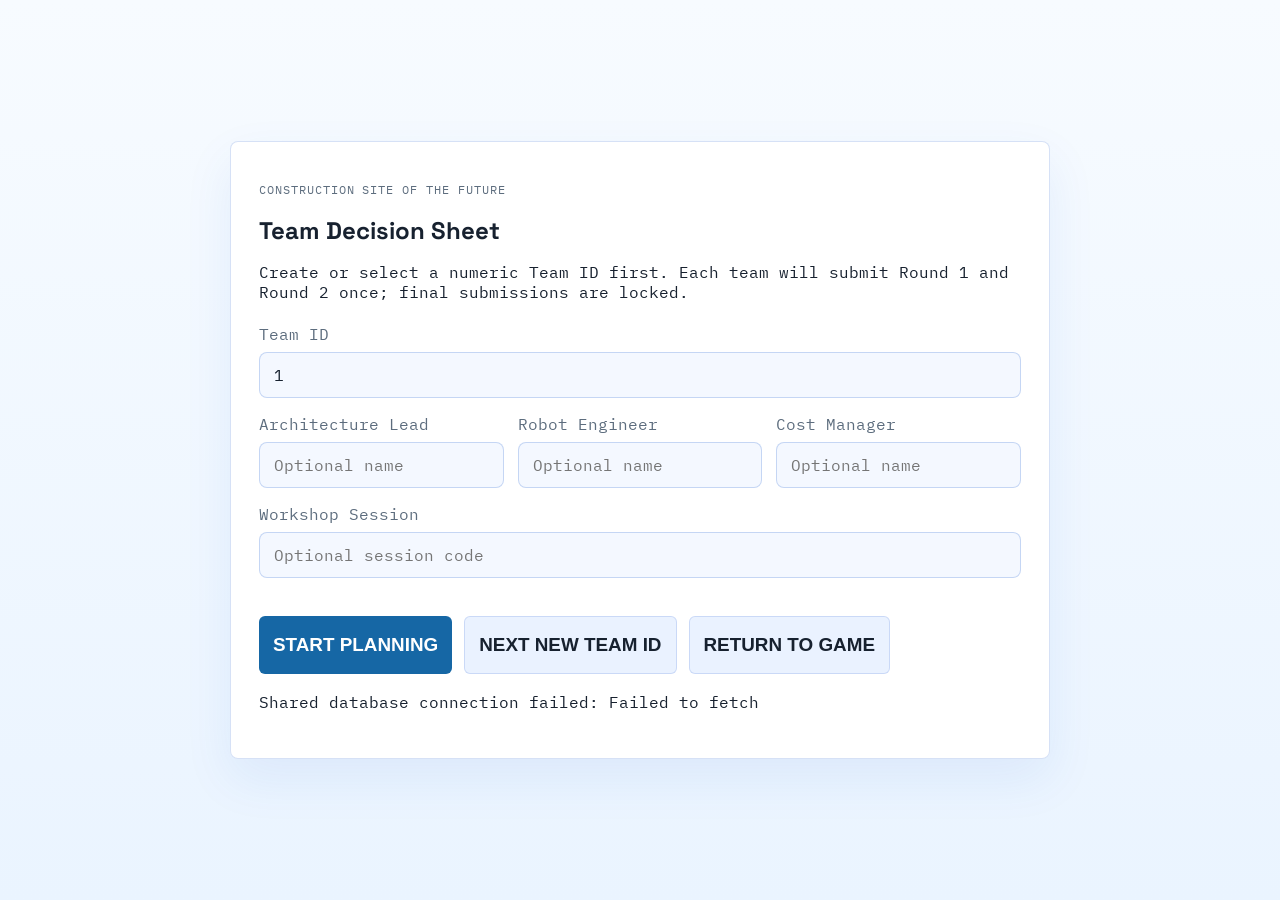
==== commit 5096258a: "connect to the backend2" ====
--- a/team.html
+++ b/team.html
@@ -169,14 +169,17 @@
         </form>
 
         <div id="team-feedback" class="team-feedback"></div>
+        <div id="database-status" class="team-feedback"></div>
         <div id="created-teams" class="created-teams"></div>
       </section>
     </main>
 
+    <script src="./database-config.js?v=2"></script>
+    <script src="./database.js?v=2"></script>
     <script>
-      const WORKSHOP_TEAMS_KEY = "construction-workshop-teams-v3";
-      const ACTIVE_TEAM_ID_KEY = "construction-workshop-active-team-id-v3";
-      const SESSION_TEAM_ID_KEY = "construction-workshop-session-team-id-v3";
+      const WORKSHOP_TEAMS_KEY = "construction-workshop-teams-v4";
+      const ACTIVE_TEAM_ID_KEY = "construction-workshop-active-team-id-v4";
+      const SESSION_TEAM_ID_KEY = "construction-workshop-session-team-id-v4";
 
       const form = document.getElementById("team-form");
       const teamIdInput = document.getElementById("team-id");
@@ -185,8 +188,11 @@
       const costManagerInput = document.getElementById("cost-manager");
       const sessionInput = document.getElementById("session-id");
       const feedbackEl = document.getElementById("team-feedback");
+      const databaseStatusEl = document.getElementById("database-status");
       const createdTeamsEl = document.getElementById("created-teams");
       const newTeamButton = document.getElementById("new-team");
+      let teamsCache = loadJSON(WORKSHOP_TEAMS_KEY, []);
+      let lastTeamsSnapshot = JSON.stringify(teamsCache);
 
       function loadJSON(key, fallback) {
         try {
@@ -198,11 +204,35 @@
       }
 
       function saveTeams(teams) {
-        localStorage.setItem(WORKSHOP_TEAMS_KEY, JSON.stringify(teams));
+        teamsCache = [...teams].sort((a, b) => Number(a.teamId) - Number(b.teamId));
+        lastTeamsSnapshot = JSON.stringify(teamsCache);
+        localStorage.setItem(WORKSHOP_TEAMS_KEY, lastTeamsSnapshot);
       }
 
       function getTeams() {
-        return loadJSON(WORKSHOP_TEAMS_KEY, []);
+        return teamsCache;
+      }
+
+      function applyRemoteTeams(teams) {
+        const nextTeams = [...teams].sort((a, b) => Number(a.teamId) - Number(b.teamId));
+        const snapshot = JSON.stringify(nextTeams);
+        if (snapshot === lastTeamsSnapshot) return false;
+        teamsCache = nextTeams;
+        lastTeamsSnapshot = snapshot;
+        localStorage.setItem(WORKSHOP_TEAMS_KEY, snapshot);
+        return true;
+      }
+
+      async function saveTeamToDatabase(team) {
+        if (!window.WorkshopDatabase?.isEnabled()) {
+          throw new Error("Shared database is not configured.");
+        }
+        await window.WorkshopDatabase.upsertTeam(team);
+      }
+
+      function renderDatabaseStatus(message, status = "info") {
+        const className = status === "error" ? "warning-pill" : "role-pill";
+        databaseStatusEl.innerHTML = `<div class="${className}">${message}</div>`;
       }
 
       function getNextTeamId() {
@@ -242,12 +272,13 @@
         }
       }
 
-      function saveTeam(teamInfo) {
+      async function saveTeam(teamInfo) {
         const teams = getTeams();
         const nextTeams = [teamInfo, ...teams.filter((team) => String(team.teamId) !== String(teamInfo.teamId))].sort(
           (a, b) => Number(a.teamId) - Number(b.teamId)
         );
         saveTeams(nextTeams);
+        await saveTeamToDatabase(teamInfo);
         localStorage.setItem(ACTIVE_TEAM_ID_KEY, String(teamInfo.teamId));
         try {
           sessionStorage.setItem(SESSION_TEAM_ID_KEY, String(teamInfo.teamId));
@@ -309,7 +340,7 @@
         return "No submissions yet";
       }
 
-      form.addEventListener("submit", (event) => {
+      form.addEventListener("submit", async (event) => {
         event.preventDefault();
         const numericTeamId = Number(teamIdInput.value);
 
@@ -320,7 +351,13 @@
 
         const existing = getTeams().find((team) => String(team.teamId) === String(numericTeamId)) || {};
         const teamInfo = collectTeamInfo(existing);
-        saveTeam(teamInfo);
+        try {
+          await saveTeam(teamInfo);
+        } catch (error) {
+          feedbackEl.innerHTML = `<div class="warning-pill">Database save failed: ${error.message}</div>`;
+          console.warn(error);
+          return;
+        }
         window.location.href = getTeamGameUrl(teamInfo.teamId);
       });
 
@@ -334,11 +371,37 @@
         teamIdInput.focus();
       });
 
-      if (!teamIdInput.value) {
-        teamIdInput.value = getNextTeamId();
-      }
-      fillExistingTeam();
-      renderCreatedTeams();
+      async function startTeamSetup() {
+        if (window.WorkshopDatabase?.isEnabled()) {
+          try {
+            const remoteTeams = await window.WorkshopDatabase.loadTeams();
+            applyRemoteTeams(remoteTeams);
+            renderDatabaseStatus("Shared database connected.");
+          } catch (error) {
+            renderDatabaseStatus(`Shared database connection failed: ${error.message}`, "error");
+            console.warn(error);
+          }
+        } else {
+          renderDatabaseStatus("Local-only mode: database config was not loaded.", "error");
+        }
+
+        if (!teamIdInput.value) {
+          teamIdInput.value = getNextTeamId();
+        }
+        fillExistingTeam();
+        renderCreatedTeams();
+
+        window.WorkshopDatabase?.startPolling?.(
+          (remoteTeams) => {
+            if (applyRemoteTeams(remoteTeams)) {
+              renderCreatedTeams();
+            }
+          },
+          (error) => console.warn(error)
+        );
+      }
+
+      startTeamSetup();
     </script>
   </body>
 </html>
--- a/styles.css
+++ b/styles.css
@@ -432,8 +432,8 @@
 }
 
 .storage-label {
-  left: 34px;
-  bottom: 330px;
+  left: 42px;
+  bottom: 246px;
   background: rgba(84, 73, 154, 0.88);
 }
 
@@ -529,6 +529,7 @@
 
 .worker-figure,
 .forklift-figure,
+.fleet-figure,
 .cart-figure,
 .quad-figure {
   position: relative;
@@ -537,6 +538,24 @@
   height: 58px;
   border-radius: 8px;
   background: rgba(7, 27, 44, 0.52);
+}
+
+.worker-figure img,
+.forklift-figure img,
+.fleet-figure img,
+.cart-figure img,
+.quad-figure img {
+  position: absolute;
+  inset: -6px;
+  width: calc(100% + 12px);
+  height: calc(100% + 12px);
+  object-fit: contain;
+  object-position: center bottom;
+}
+
+.image-figure::before,
+.image-figure::after {
+  content: none;
 }
 
 .worker-figure::before {
@@ -2276,6 +2295,15 @@
   position: relative;
   align-self: end;
   height: 156px;
+}
+
+.resource-image {
+  position: absolute;
+  inset: 0;
+  width: 100%;
+  height: 100%;
+  object-fit: contain;
+  object-position: center bottom;
 }
 
 .worker .head {
